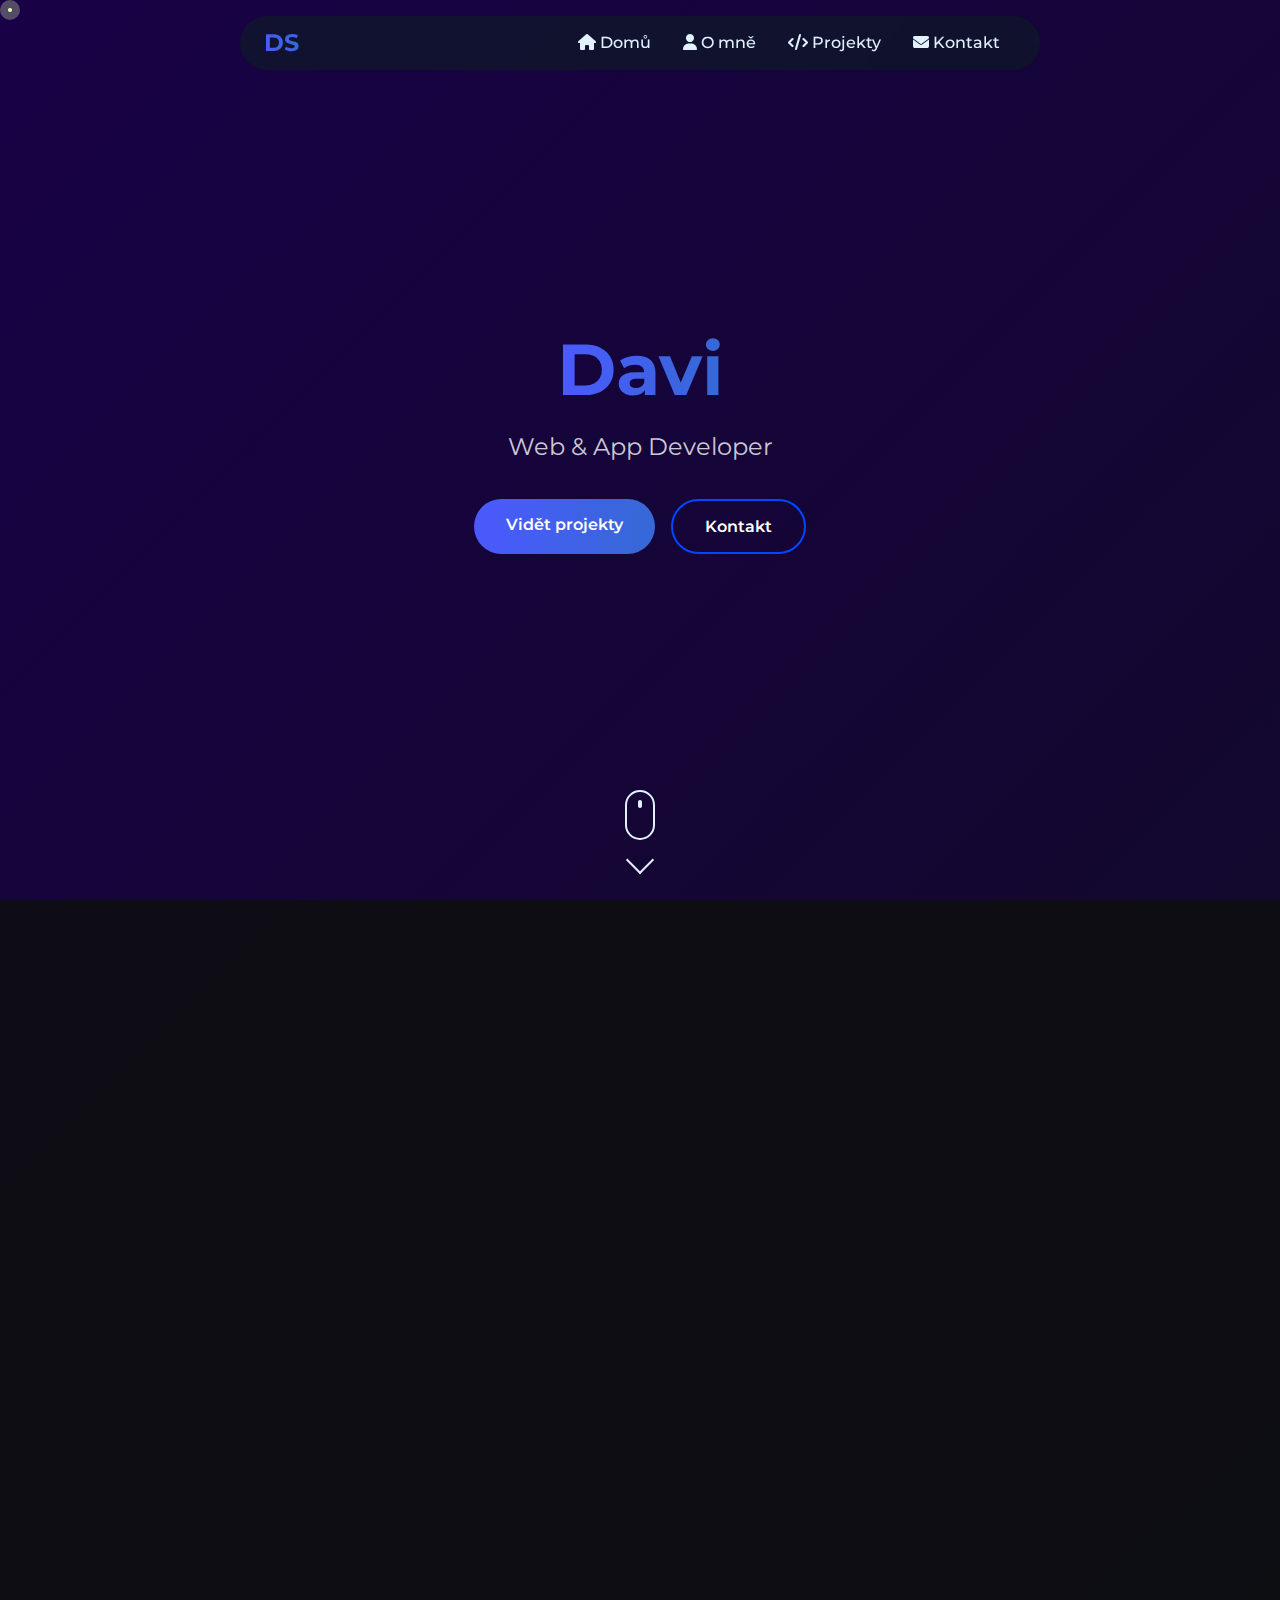
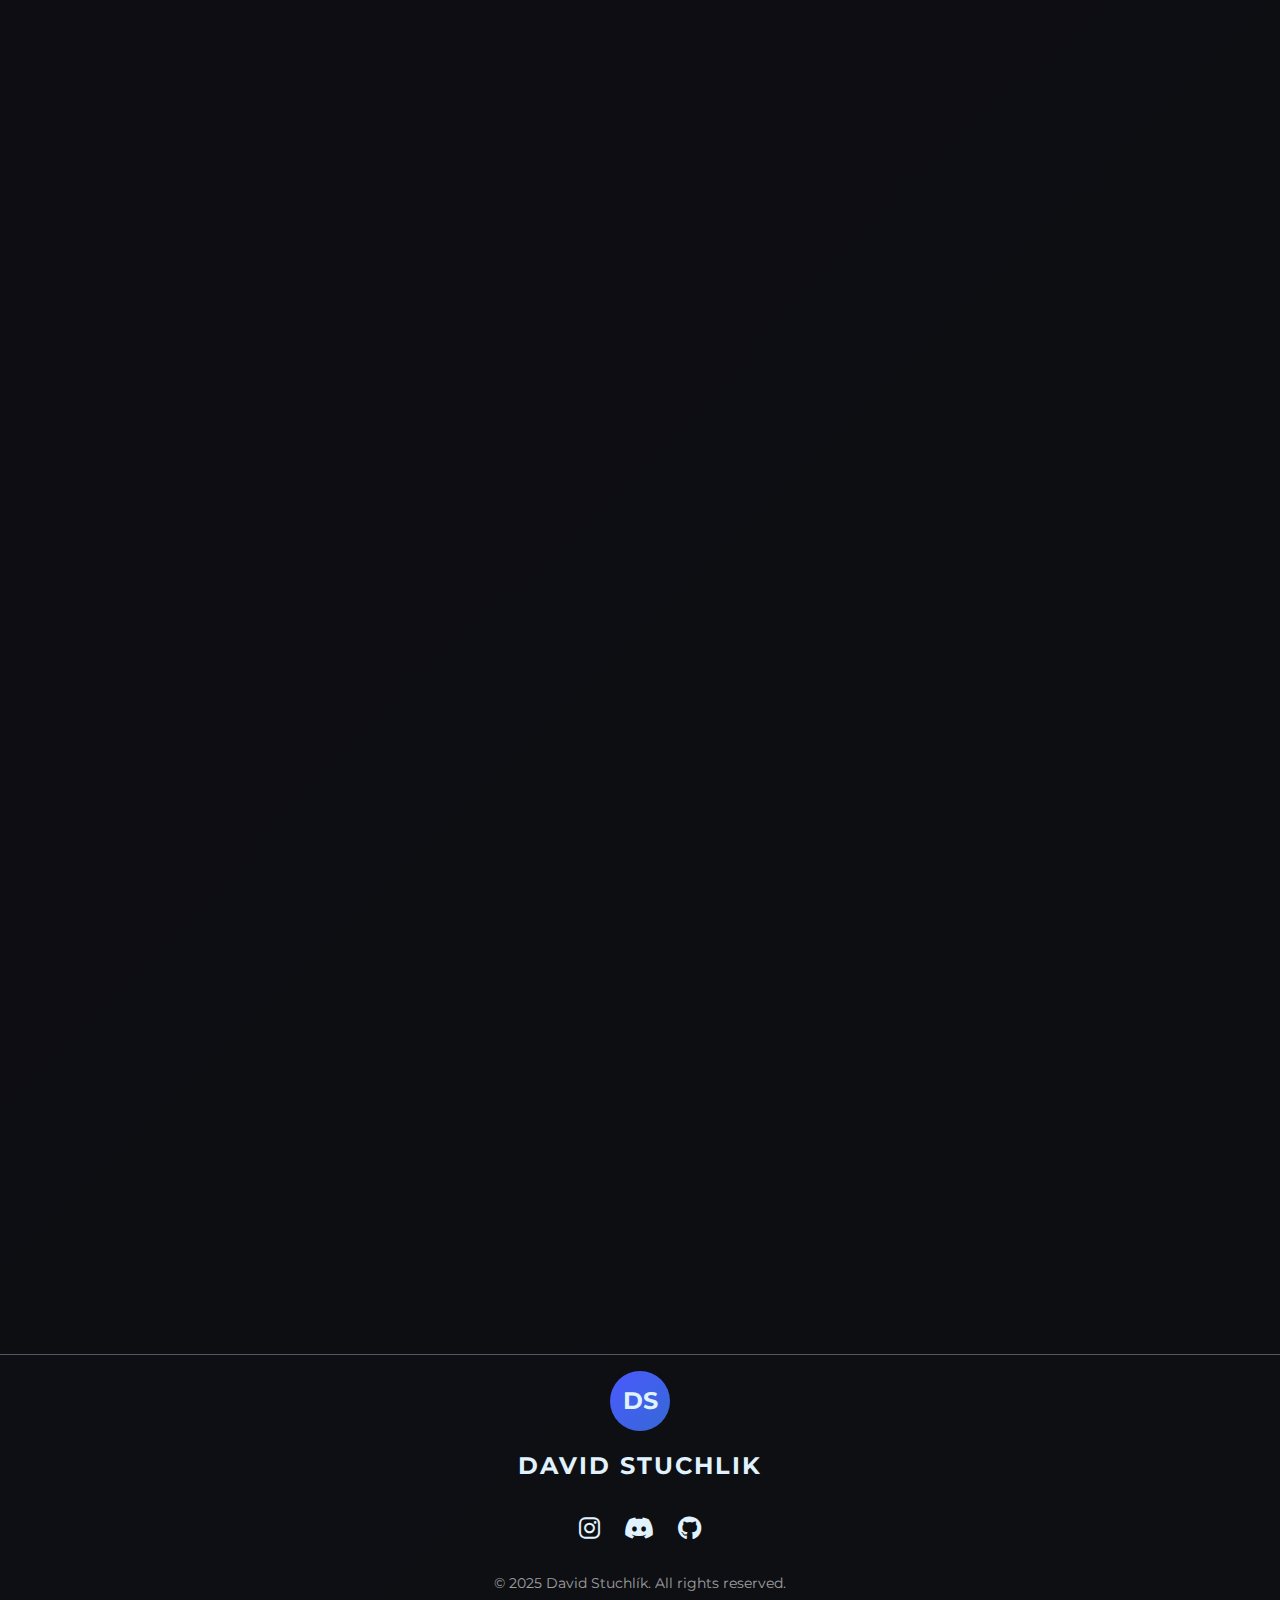
==== index.html @ 4b43c203 "added indexing" ====
<!DOCTYPE html>
<html lang="en">
<head>
    <meta charset="utf-8">
    <meta http-equiv="x-ua-compatible" content="ie=edge">
    <meta name="viewport" content="width=device-width, initial-scale=1">
    <meta name="theme-color" content="#4b59ff">

    <title>David Stuchlík</title>
    <meta name="description" content="David Stuchlík - Web & App developer">

    <!-- Facebook / OpenGraph -->
    <meta property="og:url"                 content="https://dejv.me" />
    <meta property="og:title"               content="David Stuchlík" />
    <meta property="og:description"         content="David Stuchlík - Web & App developer" />
    <meta property="og:site_name"           content="David Stuchlík" />
    <meta property="og:image"               content="https://dejv.me/favicon.png" />
    <meta property="fb:app_id"              content="000000" />  <!-- Used for Domain Insights -->
    <meta property="og:type"                content="website" /> <!-- website is deafult -->
    <meta property="og:locale"              content="cs_CZ" />   <!-- en_US is deafult -->

    <link rel="icon" href="favicon.png" sizes="62x62" type="image/png">

    <!-- CSS -->
    <link rel="stylesheet" href="css/page/styles.css">
    <link rel="stylesheet" href="https://cdnjs.cloudflare.com/ajax/libs/font-awesome/6.4.0/css/all.min.css">
</head>
<body>
<!-- Add this line at the beginning of the body -->
<div class="mouse-indicator"></div>

<!-- Navbar -->
<nav class="navbar">
    <div class="nav-container">
        <div class="logo">DS</div>
        <div class="menu-toggle" id="mobile-menu">
            <span class="bar"></span>
            <span class="bar"></span>
            <span class="bar"></span>
        </div>
        <ul class="nav-menu">
            <li><a href="#home" class="nav-item"><i class="fas fa-home"></i> Domů</a></li>
            <li><a href="#about" class="nav-item"><i class="fas fa-user"></i> O mně</a></li>
            <li><a href="#projects" class="nav-item"><i class="fas fa-code"></i> Projekty</a></li>
            <li><a href="#contact" class="nav-item"><i class="fas fa-envelope"></i> Kontakt</a></li>
        </ul>
    </div>
</nav>

<!-- Header Section -->
<header id="home" class="header">
    <div class="header-content">
        <h1 class="title">
            <span class="title-animation">David Stuchlík</span>
        </h1>
        <p class="subtitle">Web & App Developer</p>
        <div class="cta-buttons">
            <a href="#projects" class="btn btn-primary">Vidět projekty</a>
            <a href="#contact" class="btn btn-secondary">Kontakt</a>
        </div>
    </div>
    <!-- Add this scroll indicator -->
    <div class="scroll-indicator">
        <div class="mouse">
            <div class="wheel"></div>
        </div>
        <div class="arrow"></div>
    </div>
</header>

<!-- About Section -->
<section id="about" class="about-section">
    <h2 class="section-title">O mně</h2>
    <div class="glass-cards">
        <div class="glass-card">
            <i class="fas fa-laptop-code card-icon"></i>
            <h3>Development</h3>
            <p>Zabývám se proramováním Webových stránek a aplikací pomocí HTML, CSS, JS, C# & Django.</p>
        </div>
        <div class="glass-card">
            <i class="fas fa-school card-icon"></i>
            <h3>Studium</h3>
            <p>Studuju Vyšší odbornou a Střední průmyslovou školu v Jičíně.</p>
        </div>
        <div class="glass-card">
            <i class="fas fa-palette card-icon"></i>
            <h3>Design</h3>
            <p>Snažím se vytvořit pro každou novou webovou stránku originální design který je unikátní.</p>
        </div>
    </div>
</section>

<!-- Projects Section -->
<section id="projects" class="projects-section">
    <h2 class="section-title">Moje projekty</h2>
    <div class="projects-container">
        <div class="project-card">
            <div class="project-labels">
                <span class="label">JavaScript</span>
                <span class="label">HTML</span>
                <span class="label">CSS</span>
            </div>
            <h3 class="project-title">Průmka Tournaments</h3>
            <p class="project-date">Březen 2025</p>
            <p class="project-description">Vytvořil jsem webovou stránku pro organizaci která se zabývá tvořením e-sportových turnajů pro střední školy.</p>
            <a href="https://prumkatournaments.eu" class="project-link">Podívat se <i class="fas fa-arrow-right"></i></a>
        </div>
        <div class="project-card">
            <div class="project-labels">
                <span class="label">HTML</span>
                <span class="label">CSS</span>
                <span class="label">JavaScript</span>
            </div>
            <h3 class="project-title">Portfolio</h3>
            <p class="project-date">Březen 2025</p>
            <p class="project-description">Vytvořil jsem svoje nové portfolio na které právě koukáte.</p>
            <a href="https://dejv.me" class="project-link">Podívat se <i class="fas fa-arrow-right"></i></a>
        </div>
        <div class="project-card">
            <div class="project-labels">
                <span class="label">C#</span>
                <span class="label">.NET MAUI</span>
                <span class="label">XAML</span>
            </div>
            <h3 class="project-title">Aluminium</h3>
            <p class="project-date">Leden 2025</p>
            <p class="project-description">Vytvořil jsem aplikaci pro android díky které můžete mít dálkové ovládání pro Netflix pomocí serveru zapnutého na počítači.</p>
            <a href="https://github.com/Dejv1s/Aluminium" class="project-link">Podívat se <i class="fas fa-arrow-right"></i></a>
        </div>
    </div>
</section>

<!-- Contact Section -->
<section id="contact" class="contact-section">
    <h2 class="section-title">Chcete semnou něco vytvořit? Kontaktujte mě</h2>
    <div class="contact-container">
        <div class="contact-info glass-card">
            <h3>Contact Information</h3>
            <p><i class="fas fa-envelope"></i> dejv1s.secret@gmail.com</p>
            <p><i class="fas fa-map-marker-alt"></i> Jičín, Česká Republika</p>
            <div class="social-links">
                <a href="https://github.com/Dejv1s" target="_blank" class="social-link"><i class="fab fa-github"></i></a>
                <a href="https://instagram.com/Dejvis._/" target="_blank" class="social-link"><i class="fab fa-instagram"></i></a>
            </div>
        </div>
    </div>
</section>

<!-- Footer -->
<footer class="footer">
    <div class="footer-content">
        <div class="footer-logo">DS</div>
        <h3 class="footer-title">DAVID STUCHLIK</h3>
        <div class="footer-socials">
            <a href="https://instagram.com/dejvis._/"  target="_blank" class="social-icon"><i class="fab fa-instagram"></i></a>
            <a href="https://dsc.gg/prumkatournaments" target="_blank" class="social-icon"><i class="fab fa-discord"></i></a>
            <a href="https://github.com/dejv1s" target="_blank" class="social-icon"><i class="fab fa-github"></i></a>
        </div>
        <p class="copyright">© 2025 David Stuchlík. All rights reserved.</p>
    </div>
</footer>

<script src="js/script.js"></script>
</body>
</html>
---- css/page/styles.css ----
/* Base Styles */
@import url('https://fonts.googleapis.com/css2?family=Montserrat:ital,wght@0,100..900;1,100..900&display=swap');

:root {
    --primary-color: #4b59ff;
    --secondary-color: #3569d5;
    --accent-color: #0048ff;
    --dark-color: #0b0d11;
    --light-color: #e0f2fe;
    --glass-bg: rgba(6, 7, 9, 0.1);
    --glass-border: rgba(255, 255, 255, 0.2);
    --card-shadow: 0 8px 32px rgba(0, 0, 0, 0.1);
}

* {
    margin: 0;
    padding: 0;
    box-sizing: border-box;
}

html {
    scroll-behavior: smooth;
}

body {
    font-family: "Montserrat", sans-serif;
    line-height: 1.6;
    color: var(--light-color);
    background: linear-gradient(135deg, #180146 0%, #0c0f13 100%);
    overflow-x: hidden;
    cursor: none;
}

a {
    text-decoration: none;
    color: inherit;
}

ul {
    list-style: none;
}

.section-title {
    font-size: 2.5rem;
    text-align: center;
    margin-bottom: 3rem;
    position: relative;
    color: var(--light-color);
}

.section-title::after {
    content: "";
    position: absolute;
    bottom: -10px;
    left: 50%;
    transform: translateX(-50%);
    width: 80px;
    height: 4px;
    background: linear-gradient(90deg, var(--primary-color), var(--accent-color));
    border-radius: 2px;
}

/* Background */
.background-wrapper {
    position: fixed;
    top: 0;
    left: 0;
    width: 100%;
    height: 100%;
    z-index: -1;
    overflow: hidden;
}

.bg-blur {
    position: absolute;
    top: 0;
    left: 0;
    width: 100%;
    height: 100%;
    background: linear-gradient(135deg, #2c67f5 0%, #1e293b 100%);
}

.bg-blur::before {
    content: "";
    position: absolute;
    top: -50%;
    left: -50%;
    width: 200%;
    height: 200%;
    background: radial-gradient(circle, var(--accent-color) 0%, transparent 20%),
    radial-gradient(circle at 80% 20%, var(--primary-color) 0%, transparent 20%),
    radial-gradient(circle at 20% 80%, var(--secondary-color) 0%, transparent 20%);
    opacity: 0.1;
    filter: blur(60px);
    animation: bgAnimation 20s linear infinite;
}

@keyframes bgAnimation {
    0% {
        transform: rotate(0deg);
    }
    100% {
        transform: rotate(360deg);
    }
}

/* Navbar */
.navbar {
    position: fixed;
    top: 1rem;
    left: 50%;
    transform: translateX(-50%);
    width: 90%;
    max-width: 800px;
    z-index: 1000;
    background: rgba(15, 23, 42, 0.8);
    backdrop-filter: blur(10px);
    border-radius: 50px;
    transition: all 0.3s ease;
}

.nav-container {
    display: flex;
    justify-content: space-between;
    align-items: center;
    padding: 0.5rem 1.5rem;
}

.logo {
    font-size: 1.5rem;
    font-weight: 700;
    color: var(--light-color);
    background: linear-gradient(90deg, var(--primary-color), var(--secondary-color));
    -webkit-background-clip: text;
    background-clip: text;
    -webkit-text-fill-color: transparent;
}

.nav-menu {
    display: flex;
    justify-content: space-between;
    align-items: center;
}

.nav-item {
    margin: 0 1rem;
    color: var(--light-color);
    font-weight: 500;
    transition: all 0.3s ease;
}

.nav-item:hover {
    color: var(--accent-color);
}

.menu-toggle {
    margin-left: 6rem;
    display: none;
    cursor: none;
}

.bar {
    display: block;
    width: 25px;
    height: 3px;
    margin: 5px auto;
    transition: all 0.3s ease-in-out;
    background-color: var(--light-color);
}

@media (max-width: 768px) {
    .navbar {
        width: calc(100% - 2rem);
        top: 1rem;
    }

    .menu-toggle {
        display: block;
    }

    .nav-menu {
        position: absolute;
        top: calc(100% + 0.5rem);
        left: 0;
        flex-direction: column;
        background: rgba(15, 23, 42, 0.95);
        width: 100%;
        border-radius: 20px;
        text-align: center;
        transition: 0.3s;
        box-shadow: 0 10px 27px rgba(0, 0, 0, 0.05);
        opacity: 0;
        pointer-events: none;
        transform: translateY(-20px);
    }

    .nav-menu.active {
        opacity: 1;
        pointer-events: auto;
        transform: translateY(0);
    }

    .nav-item {
        margin: 1.5rem 0;
    }

    .menu-toggle.active .bar:nth-child(2) {
        opacity: 0;
    }

    .menu-toggle.active .bar:nth-child(1) {
        transform: translateY(8px) rotate(45deg);
    }

    .menu-toggle.active .bar:nth-child(3) {
        transform: translateY(-8px) rotate(-45deg);
    }
}

/* Header Section */
.header {
    height: 100vh;
    display: flex;
    align-items: center;
    justify-content: center;
    text-align: center;
    padding: 0 2rem;
    position: relative;
}

/* Adjust the header padding to account for the fixed navbar */
.header {
    padding-top: 5rem;
}

.header-content {
    max-width: 800px;
    z-index: 1;
}

.title {
    font-size: 4.5rem;
    font-weight: 700;
    margin-bottom: 1rem;
    line-height: 1.2;
}

.title-animation {
    background: linear-gradient(90deg, var(--primary-color), var(--secondary-color), var(--accent-color));
    -webkit-background-clip: text;
    background-clip: text;
    color: transparent;
    animation: gradientText 3s ease infinite;
    background-size: 200% auto;
}

@keyframes gradientText {
    0% {
        background-position: 0% 50%;
    }
    50% {
        background-position: 100% 50%;
    }
    100% {
        background-position: 0% 50%;
    }
}

.subtitle {
    font-size: 1.5rem;
    color: rgba(255, 255, 255, 0.8);
    margin-bottom: 2rem;
}

.cta-buttons {
    display: flex;
    justify-content: center;
    gap: 1rem;
    margin-top: 2rem;
}

.btn {
    padding: 0.8rem 2rem;
    border-radius: 50px;
    font-weight: 600;
    transition: all 0.3s ease;
    cursor: none;
    display: inline-block;
}

.btn-primary {
    background: linear-gradient(90deg, var(--primary-color), var(--secondary-color));
    color: white;
    border: none;
}

.btn-secondary {
    background: transparent;
    color: white;
    border: 2px solid var(--accent-color);
}

.btn:hover {
    transform: translateY(-3px);
    box-shadow: 0 10px 20px rgba(0, 0, 0, 0.2);
}

.btn-primary:hover {
    background: linear-gradient(90deg, var(--secondary-color), var(--primary-color));
}

.btn-secondary:hover {
    background: rgba(6, 182, 212, 0.1);
}

/* About Section */
.about-section {
    padding: 8rem 2rem;
    background: #0D0E11E5;
}

.glass-cards {
    display: flex;
    justify-content: center;
    flex-wrap: wrap;
    gap: 2rem;
    max-width: 1200px;
    margin: 0 auto;
}

.glass-card {
    background: var(--glass-bg);
    backdrop-filter: blur(10px);
    border-radius: 20px;
    padding: 2rem;
    flex: 1 1 300px;
    max-width: 350px;
    box-shadow: var(--card-shadow);
    border: 1px solid var(--glass-border);
    transition: all 0.3s ease;
    text-align: center;
    cursor: none;
}

.glass-card:hover {
    transform: translateY(-10px);
    box-shadow: 0 15px 30px rgba(0, 0, 0, 0.2);
    border-color: var(--accent-color);
}

.card-icon {
    font-size: 2.5rem;
    margin-bottom: 1.5rem;
    color: var(--accent-color);
}

.glass-card h3 {
    font-size: 1.5rem;
    margin-bottom: 1rem;
    color: var(--light-color);
}

.glass-card p {
    color: rgba(255, 255, 255, 0.8);
}

/* Projects Section */
.projects-section {
    padding: 8rem 2rem;
    background: #0D0E11E5;
}

.projects-container {
    display: grid;
    grid-template-columns: repeat(auto-fit, minmax(300px, 1fr));
    gap: 2rem;
    max-width: 1200px;
    margin: 0 auto;
}

.project-card {
    background: var(--glass-bg);
    backdrop-filter: blur(10px);
    border-radius: 20px;
    padding: 2rem;
    box-shadow: var(--card-shadow);
    border: 1px solid var(--glass-border);
    transition: all 0.3s ease;
    position: relative;
    overflow: hidden;
    cursor: none;
}

.project-card:hover {
    transform: translateY(-10px);
    box-shadow: 0 15px 30px rgba(0, 0, 0, 0.2);
    border-color: var(--primary-color);
}

.project-labels {
    display: flex;
    flex-wrap: wrap;
    gap: 0.5rem;
    margin-bottom: 1rem;
}

.label {
    background: rgba(53, 146, 253, 0.5);
    color: #fff;
    padding: 0.3rem 0.8rem;
    border-radius: 50px;
    font-size: 0.8rem;
    font-weight: 500;
}

.project-title {
    font-size: 1.5rem;
    margin-bottom: 0.5rem;
    color: var(--light-color);
}

.project-date {
    font-size: 0.9rem;
    color: rgba(255, 255, 255, 0.6);
    margin-bottom: 1rem;
}

.project-description {
    color: rgba(255, 255, 255, 0.8);
    margin-bottom: 1.5rem;
}

.project-link {
    color: var(--accent-color);
    font-weight: 500;
    display: inline-flex;
    align-items: center;
    transition: all 0.3s ease;
}

.project-link i {
    margin-left: 0.5rem;
    transition: transform 0.3s ease;
}

.project-link:hover {
    color: #2946ff;
}

.project-link:hover i {
    transform: translateX(5px);
}

/* Contact Section */
.contact-section {
    padding: 8rem 2rem;
    background: #0D0E11E5;
}

.contact-container {
    justify-content: center;
    display: flex;
    margin-bottom: 2rem;
}


.contact-info {
    padding: 2rem;
    display: flex;
    flex-direction: column;
    justify-content: center;
    margin-bottom: 2rem;
}

.contact-info h3 {
    font-size: 1.5rem;
    margin-bottom: 1.5rem;
    color: var(--light-color);
}

.contact-info p {
    margin-bottom: 1rem;
    display: flex;
    align-items: center;
    color: rgba(255, 255, 255, 0.8);
}

.contact-info p i {
    margin-right: 1rem;
    color: var(--accent-color);
}

.social-links {
    display: flex;
    gap: 1rem;
    margin-top: 1.5rem;
}

.social-link {
    width: 40px;
    height: 40px;
    border-radius: 50%;
    background: rgba(255, 255, 255, 0.1);
    display: flex;
    align-items: center;
    justify-content: center;
    transition: all 0.3s ease;
    color: var(--light-color);
    cursor: none;
}

.social-link:hover {
    background: var(--primary-color);
    transform: translateY(-3px);
}

/* Footer */
.footer {
    background: rgba(14, 15, 19, 0.9);
    padding: 1rem 2rem;
    text-align: center;
    border-top: 1px solid rgba(255, 255, 255, 0.3);
}

.footer-content {
    max-width: 800px;
    margin: 0 auto;
}

.footer-logo {
    width: 60px;
    height: 60px;
    background: linear-gradient(135deg, var(--primary-color), var(--secondary-color));
    border-radius: 50%;
    display: flex;
    align-items: center;
    justify-content: center;
    margin: 0 auto 1rem;
    font-size: 1.5rem;
    font-weight: 700;
}

.footer-title {
    font-size: 1.5rem;
    margin-bottom: 1.5rem;
    letter-spacing: 2px;
}

.footer-socials {
    display: flex;
    justify-content: center;
    gap: 1.5rem;
    margin-bottom: 1.5rem;
}

.social-icon {
    font-size: 1.5rem;
    color: var(--light-color);
    transition: all 0.3s ease;
    cursor: none;
}

.social-icon:hover {
    color: var(--accent-color);
    transform: translateY(-3px);
}

.copyright {
    color: rgba(255, 255, 255, 0.6);
    font-size: 0.9rem;
}

/* Responsive Design */
@media (max-width: 768px) {
    .title {
        font-size: 3rem;
    }

    .subtitle {
        font-size: 1.2rem;
    }

    .nav-container {
        padding: 0.6rem 1rem;
    }

    .nav-item {
        margin: 0 0.5rem;
        padding: 0.4rem 0.8rem;
        font-size: 0.9rem;
    }

    .section-title {
        font-size: 2rem;
    }

    .glass-card,
    .project-card,
    .contact-form,
    .contact-info {
        padding: 1.5rem;
    }
}

@media (max-width: 480px) {
    .title {
        font-size: 2.5rem;
    }

    .nav-container {
        flex-wrap: wrap;
        justify-content: center;
    }

    .nav-item {
        margin: 0.3rem;
    }

    .cta-buttons {
        flex-direction: column;
        gap: 1rem;
    }

    .btn {
        width: 100%;
    }
}

/* Mouse Indicator */
.mouse-indicator {
    position: fixed;
    width: 20px;
    height: 20px;
    border-radius: 50%;
    background-color: rgba(255, 255, 255, 0.3);
    mix-blend-mode: difference;
    pointer-events: none;
    transition: transform 0.2s ease;
    z-index: 9999;
}

.mouse-indicator::after {
    content: "";
    position: absolute;
    top: 50%;
    left: 50%;
    transform: translate(-50%, -50%);
    width: 4px;
    height: 4px;
    border-radius: 50%;
    background-color: white;
}

/* Add hover effect for interactive elements */
a,
button,
.menu-toggle,
.project-card,
.glass-card,
.social-link,
.social-icon {
    cursor: none;
}

a:hover ~ .mouse-indicator,
button:hover ~ .mouse-indicator,
.menu-toggle:hover ~ .mouse-indicator,
.project-card:hover ~ .mouse-indicator,
.glass-card:hover ~ .mouse-indicator,
.social-link:hover ~ .mouse-indicator,
.social-icon:hover ~ .mouse-indicator {
    transform: scale(1.5);
    background-color: rgba(255, 255, 255, 0.5);
}

/* Show default cursor for text inputs */
input,
textarea {
    cursor: text;
}

/* Scroll Indicator */
.scroll-indicator {
    position: absolute;
    bottom: 30px;
    left: 50%;
    transform: translateX(-50%);
    display: flex;
    flex-direction: column;
    align-items: center;
    cursor: pointer;
    transition: opacity 0.3s ease, transform 0.3s ease;
}

.mouse {
    width: 30px;
    height: 50px;
    border: 2px solid var(--light-color);
    border-radius: 20px;
    position: relative;
}

.wheel {
    width: 4px;
    height: 8px;
    background-color: var(--light-color);
    position: absolute;
    top: 8px;
    left: 50%;
    transform: translateX(-50%);
    border-radius: 2px;
    animation: scroll 2s infinite;
}

.arrow {
    width: 20px;
    height: 20px;
    border-right: 2px solid var(--light-color);
    border-bottom: 2px solid var(--light-color);
    transform: rotate(45deg);
    margin-top: 10px;
    animation: arrow-bounce 2s infinite;
}

@keyframes scroll {
    0% {
        opacity: 1;
        top: 8px;
    }
    70% {
        opacity: 1;
        top: 20px;
    }
    100% {
        opacity: 0;
        top: 20px;
    }
}

@keyframes arrow-bounce {
    0%,
    20%,
    50%,
    80%,
    100% {
        transform: translateY(0) rotate(45deg);
    }
    40% {
        transform: translateY(-10px) rotate(45deg);
    }
    60% {
        transform: translateY(-5px) rotate(45deg);
    }
}

/* Adjust the header to accommodate the scroll indicator */
.header {
    padding-bottom: 100px;
}
@media (max-width: 767px) {
    .mouse-indicator,
    .scroll-indicator {
        display: none;
    }
}
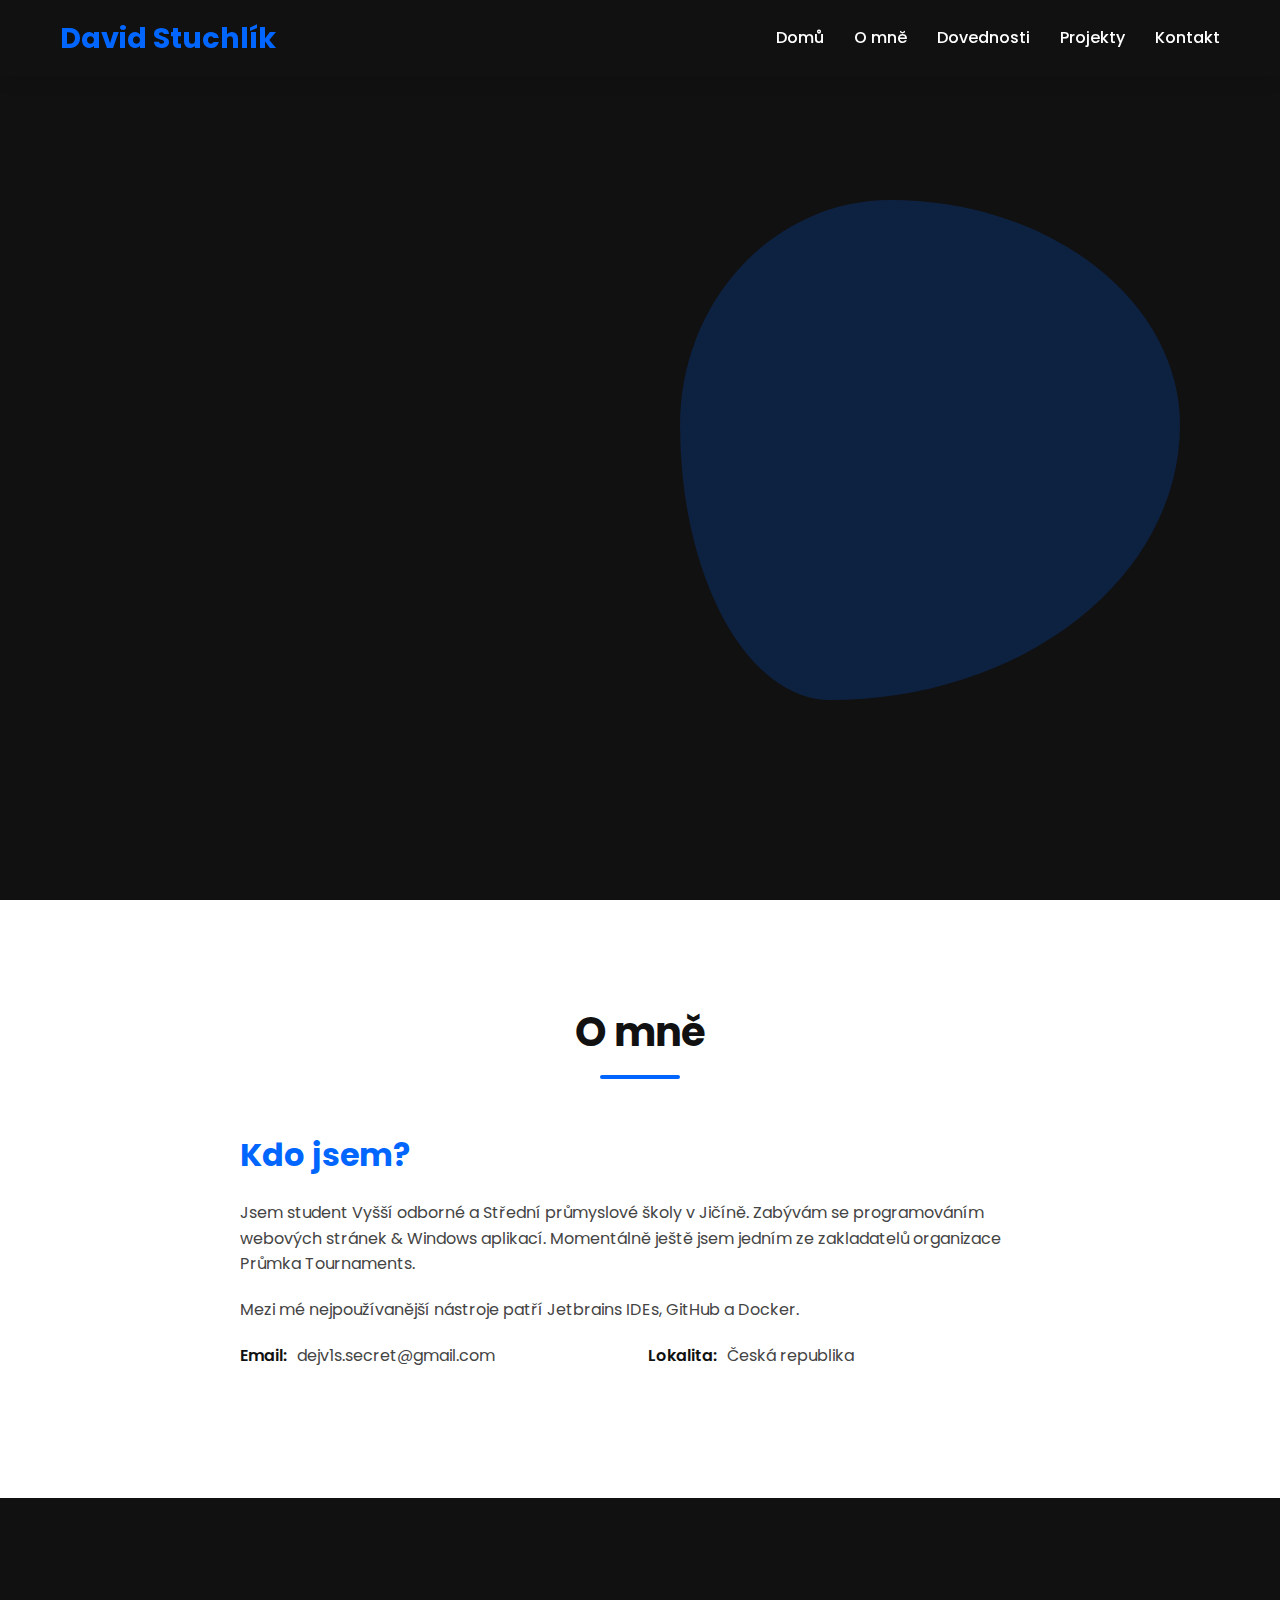
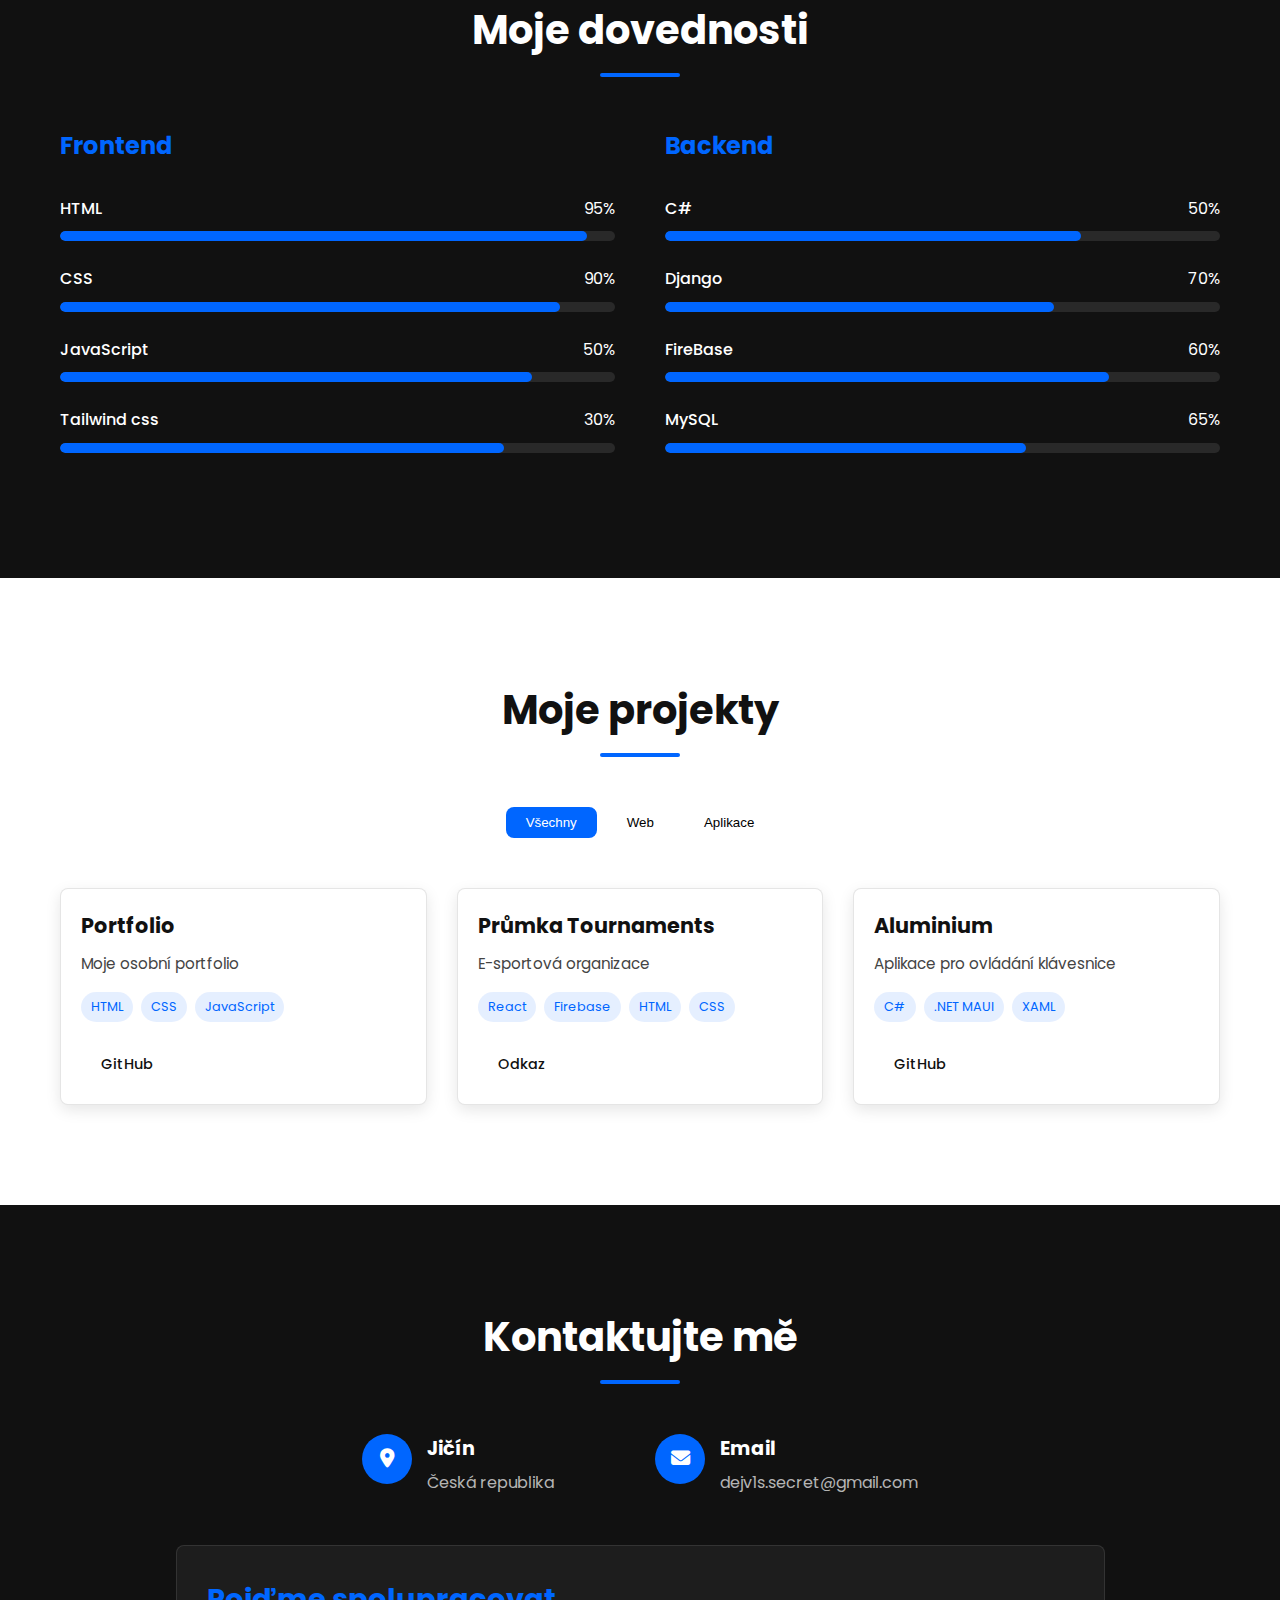
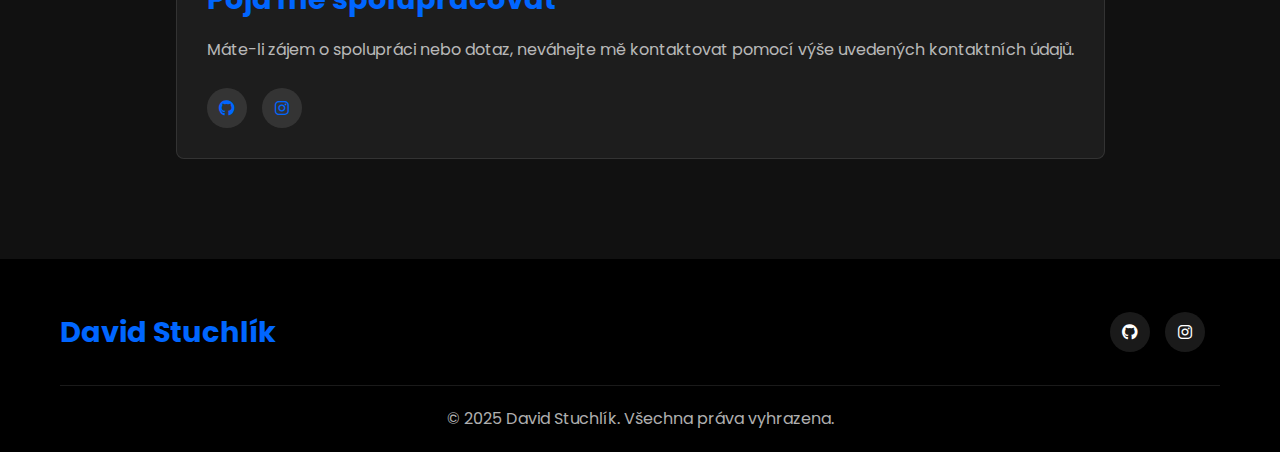
==== commit c661d9e2: "new portfolio" ====
--- a/index.html
+++ b/index.html
@@ -1,12 +1,12 @@
 <!DOCTYPE html>
-<html lang="en">
+<html lang="cs">
 <head>
     <meta charset="utf-8">
     <meta http-equiv="x-ua-compatible" content="ie=edge">
     <meta name="viewport" content="width=device-width, initial-scale=1">
     <meta name="theme-color" content="#4b59ff">
 
-    <title>David Stuchlík</title>
+    <title>David Stuchlík - Web & App Developer</title>
     <meta name="description" content="David Stuchlík - Web & App developer">
 
     <!-- Facebook / OpenGraph -->
@@ -21,145 +21,296 @@
 
     <link rel="icon" href="favicon.png" sizes="62x62" type="image/png">
 
-    <!-- CSS -->
+    <!-- Styles -->
     <link rel="stylesheet" href="css/page/styles.css">
     <link rel="stylesheet" href="https://cdnjs.cloudflare.com/ajax/libs/font-awesome/6.4.0/css/all.min.css">
+    <link href="https://fonts.googleapis.com/css2?family=Poppins:wght@300;400;500;600;700&display=swap" rel="stylesheet">
+
+    <!-- Scripts -->
+    <script src="js/script.js" defer></script>
 </head>
 <body>
-<!-- Add this line at the beginning of the body -->
-<div class="mouse-indicator"></div>
-
-<!-- Navbar -->
-<nav class="navbar">
-    <div class="nav-container">
-        <div class="logo">DS</div>
-        <div class="menu-toggle" id="mobile-menu">
-            <span class="bar"></span>
-            <span class="bar"></span>
-            <span class="bar"></span>
-        </div>
-        <ul class="nav-menu">
-            <li><a href="#home" class="nav-item"><i class="fas fa-home"></i> Domů</a></li>
-            <li><a href="#about" class="nav-item"><i class="fas fa-user"></i> O mně</a></li>
-            <li><a href="#projects" class="nav-item"><i class="fas fa-code"></i> Projekty</a></li>
-            <li><a href="#contact" class="nav-item"><i class="fas fa-envelope"></i> Kontakt</a></li>
-        </ul>
-    </div>
-</nav>
-
-<!-- Header Section -->
-<header id="home" class="header">
-    <div class="header-content">
-        <h1 class="title">
-            <span class="title-animation">David Stuchlík</span>
-        </h1>
-        <p class="subtitle">Web & App Developer</p>
-        <div class="cta-buttons">
-            <a href="#projects" class="btn btn-primary">Vidět projekty</a>
-            <a href="#contact" class="btn btn-secondary">Kontakt</a>
-        </div>
-    </div>
-    <!-- Add this scroll indicator -->
+<header>
+    <div class="container">
+        <div class="logo">
+            <a href="#home">David Stuchlík</a>
+        </div>
+        <nav>
+            <ul class="nav-links">
+                <li><a href="#home">Domů</a></li>
+                <li><a href="#about">O mně</a></li>
+                <li><a href="#skills">Dovednosti</a></li>
+                <li><a href="#projects">Projekty</a></li>
+                <li><a href="#contact">Kontakt</a></li>
+            </ul>
+            <div class="burger">
+                <div class="line1"></div>
+                <div class="line2"></div>
+                <div class="line3"></div>
+            </div>
+        </nav>
+    </div>
+</header>
+
+<section id="home" class="hero">
+    <div class="container">
+        <div class="hero-content">
+            <h1 class="animate-text">Ahoj, jmenuji se <span class="highlight">David Stuchlík</span></h1>
+            <div class="typing-container">
+                <p>Jsem <span class="typing"></span></p>
+            </div>
+            <p class="hero-description">Vítejte na mém portfoliu, kde můžete najít mé projekty.</p>
+            <div class="cta-buttons">
+                <a href="#projects" class="btn primary-btn">Moje Projekty</a>
+                <a href="#contact" class="btn secondary-btn">Kontaktujte Mě</a>
+            </div>
+            <div class="social-links">
+                <a href="https://github.com/Dejv1s" target="_blank" class="social-icon"><i class="fab fa-github"></i></a>
+                <a href="https://instagram.com/dejvis._" target="_blank" class="social-icon"><i class="fab fa-instagram"></i></a>
+            </div>
+        </div>
+        <div class="hero-image">
+            <div class="blob"></div>
+        </div>
+    </div>
+    <!-- Add this right before the closing </div> of the hero section -->
     <div class="scroll-indicator">
         <div class="mouse">
             <div class="wheel"></div>
         </div>
-        <div class="arrow"></div>
-    </div>
-</header>
-
-<!-- About Section -->
-<section id="about" class="about-section">
-    <h2 class="section-title">O mně</h2>
-    <div class="glass-cards">
-        <div class="glass-card">
-            <i class="fas fa-laptop-code card-icon"></i>
-            <h3>Development</h3>
-            <p>Zabývám se proramováním Webových stránek a aplikací pomocí HTML, CSS, JS, C# & Django.</p>
-        </div>
-        <div class="glass-card">
-            <i class="fas fa-school card-icon"></i>
-            <h3>Studium</h3>
-            <p>Studuju Vyšší odbornou a Střední průmyslovou školu v Jičíně.</p>
-        </div>
-        <div class="glass-card">
-            <i class="fas fa-palette card-icon"></i>
-            <h3>Design</h3>
-            <p>Snažím se vytvořit pro každou novou webovou stránku originální design který je unikátní.</p>
-        </div>
-    </div>
-</section>
-
-<!-- Projects Section -->
-<section id="projects" class="projects-section">
-    <h2 class="section-title">Moje projekty</h2>
-    <div class="projects-container">
-        <div class="project-card">
-            <div class="project-labels">
-                <span class="label">JavaScript</span>
-                <span class="label">HTML</span>
-                <span class="label">CSS</span>
-            </div>
-            <h3 class="project-title">Průmka Tournaments</h3>
-            <p class="project-date">Březen 2025</p>
-            <p class="project-description">Vytvořil jsem webovou stránku pro organizaci která se zabývá tvořením e-sportových turnajů pro střední školy.</p>
-            <a href="https://prumkatournaments.eu" class="project-link">Podívat se <i class="fas fa-arrow-right"></i></a>
-        </div>
-        <div class="project-card">
-            <div class="project-labels">
-                <span class="label">HTML</span>
-                <span class="label">CSS</span>
-                <span class="label">JavaScript</span>
-            </div>
-            <h3 class="project-title">Portfolio</h3>
-            <p class="project-date">Březen 2025</p>
-            <p class="project-description">Vytvořil jsem svoje nové portfolio na které právě koukáte.</p>
-            <a href="https://dejv.me" class="project-link">Podívat se <i class="fas fa-arrow-right"></i></a>
-        </div>
-        <div class="project-card">
-            <div class="project-labels">
-                <span class="label">C#</span>
-                <span class="label">.NET MAUI</span>
-                <span class="label">XAML</span>
-            </div>
-            <h3 class="project-title">Aluminium</h3>
-            <p class="project-date">Leden 2025</p>
-            <p class="project-description">Vytvořil jsem aplikaci pro android díky které můžete mít dálkové ovládání pro Netflix pomocí serveru zapnutého na počítači.</p>
-            <a href="https://github.com/Dejv1s/Aluminium" class="project-link">Podívat se <i class="fas fa-arrow-right"></i></a>
-        </div>
-    </div>
-</section>
-
-<!-- Contact Section -->
-<section id="contact" class="contact-section">
-    <h2 class="section-title">Chcete semnou něco vytvořit? Kontaktujte mě</h2>
-    <div class="contact-container">
-        <div class="contact-info glass-card">
-            <h3>Contact Information</h3>
-            <p><i class="fas fa-envelope"></i> dejv1s.secret@gmail.com</p>
-            <p><i class="fas fa-map-marker-alt"></i> Jičín, Česká Republika</p>
-            <div class="social-links">
-                <a href="https://github.com/Dejv1s" target="_blank" class="social-link"><i class="fab fa-github"></i></a>
-                <a href="https://instagram.com/Dejvis._/" target="_blank" class="social-link"><i class="fab fa-instagram"></i></a>
-            </div>
-        </div>
-    </div>
-</section>
-
-<!-- Footer -->
-<footer class="footer">
-    <div class="footer-content">
-        <div class="footer-logo">DS</div>
-        <h3 class="footer-title">DAVID STUCHLIK</h3>
-        <div class="footer-socials">
-            <a href="https://instagram.com/dejvis._/"  target="_blank" class="social-icon"><i class="fab fa-instagram"></i></a>
-            <a href="https://dsc.gg/prumkatournaments" target="_blank" class="social-icon"><i class="fab fa-discord"></i></a>
-            <a href="https://github.com/dejv1s" target="_blank" class="social-icon"><i class="fab fa-github"></i></a>
-        </div>
-        <p class="copyright">© 2025 David Stuchlík. All rights reserved.</p>
+        <div class="arrows">
+            <span></span>
+            <span></span>
+            <span></span>
+        </div>
+    </div>
+</section>
+
+<section id="about" class="about">
+    <div class="container">
+        <h2 class="section-title">O mně</h2>
+        <div class="about-content">
+            <div class="about-text">
+                <h3>Kdo jsem?</h3>
+                <p>Jsem student Vyšší odborné a Střední průmyslové školy v Jičíně. Zabývám se programováním webových stránek & Windows aplikací. Momentálně ještě jsem jedním ze zakladatelů organizace Průmka Tournaments.</p>
+                <p>Mezi mé nejpoužívanější nástroje patří Jetbrains IDEs, GitHub a Docker.</p>
+                <div class="personal-info">
+                    <div class="info-item">
+                        <span class="info-title">Email:</span>
+                        <span class="info-value">dejv1s.secret@gmail.com</span>
+                    </div>
+                    <div class="info-item">
+                        <span class="info-title">Lokalita:</span>
+                        <span class="info-value">Česká republika</span>
+                    </div>
+                </div>
+            </div>
+        </div>
+    </div>
+</section>
+
+<section id="skills" class="skills">
+    <div class="container">
+        <h2 class="section-title">Moje dovednosti</h2>
+        <div class="skills-content">
+            <div class="skill-category">
+                <h3>Frontend</h3>
+                <div class="skill-items">
+                    <div class="skill-item">
+                        <div class="skill-info">
+                            <h4>HTML</h4>
+                            <p>95%</p>
+                        </div>
+                        <div class="skill-bar">
+                            <div class="skill-progress" style="width: 95%"></div>
+                        </div>
+                    </div>
+                    <div class="skill-item">
+                        <div class="skill-info">
+                            <h4>CSS</h4>
+                            <p>90%</p>
+                        </div>
+                        <div class="skill-bar">
+                            <div class="skill-progress" style="width: 90%"></div>
+                        </div>
+                    </div>
+                    <div class="skill-item">
+                        <div class="skill-info">
+                            <h4>JavaScript</h4>
+                            <p>50%</p>
+                        </div>
+                        <div class="skill-bar">
+                            <div class="skill-progress" style="width: 85%"></div>
+                        </div>
+                    </div>
+                    <div class="skill-item">
+                        <div class="skill-info">
+                            <h4>Tailwind css</h4>
+                            <p>30%</p>
+                        </div>
+                        <div class="skill-bar">
+                            <div class="skill-progress" style="width: 80%"></div>
+                        </div>
+                    </div>
+                </div>
+            </div>
+            <div class="skill-category">
+                <h3>Backend</h3>
+                <div class="skill-items">
+                    <div class="skill-item">
+                        <div class="skill-info">
+                            <h4>C#</h4>
+                            <p>50%</p>
+                        </div>
+                        <div class="skill-bar">
+                            <div class="skill-progress" style="width: 75%"></div>
+                        </div>
+                    </div>
+                    <div class="skill-item">
+                        <div class="skill-info">
+                            <h4>Django</h4>
+                            <p>70%</p>
+                        </div>
+                        <div class="skill-bar">
+                            <div class="skill-progress" style="width: 70%"></div>
+                        </div>
+                    </div>
+                    <div class="skill-item">
+                        <div class="skill-info">
+                            <h4>FireBase</h4>
+                            <p>60%</p>
+                        </div>
+                        <div class="skill-bar">
+                            <div class="skill-progress" style="width: 80%"></div>
+                        </div>
+                    </div>
+                    <div class="skill-item">
+                        <div class="skill-info">
+                            <h4>MySQL</h4>
+                            <p>65%</p>
+                        </div>
+                        <div class="skill-bar">
+                            <div class="skill-progress" style="width: 65%"></div>
+                        </div>
+                    </div>
+                </div>
+            </div>
+        </div>
+    </div>
+</section>
+
+<section id="projects" class="projects">
+    <div class="container">
+        <h2 class="section-title">Moje projekty</h2>
+        <div class="project-filters">
+            <button class="filter-btn active" data-filter="all">Všechny</button>
+            <button class="filter-btn" data-filter="web">Web</button>
+            <button class="filter-btn" data-filter="app">Aplikace</button>
+        </div>
+        <div class="projects-grid">
+            <div class="project-card" data-category="web">
+                <div class="project-info">
+                    <h3>Portfolio</h3>
+                    <p>Moje osobní portfolio</p>
+                    <div class="project-tags">
+                        <span>HTML</span>
+                        <span>CSS</span>
+                        <span>JavaScript</span>
+                    </div>
+                    <div class="project-links">
+                        <a href="https://github.com/Dejv1s/dejv.me" target="_blank" class="btn small-btn">GitHub</a>
+                    </div>
+                </div>
+            </div>
+            <div class="project-card" data-category="web">
+                <div class="project-info">
+                    <h3>Průmka Tournaments</h3>
+                    <p>E-sportová organizace</p>
+                    <div class="project-tags">
+                        <span>React</span>
+                        <span>Firebase</span>
+                        <span>HTML</span>
+                            <span>CSS</span>
+
+                    </div>
+                    <div class="project-links">
+                        <a href="https://prumkatournaments.eu" target="_blank" class="btn small-btn">Odkaz</a>
+                    </div>
+                </div>
+            </div>
+            <div class="project-card" data-category="app">
+                <div class="project-info">
+                    <h3>Aluminium</h3>
+                    <p>Aplikace pro ovládání klávesnice</p>
+                    <div class="project-tags">
+                        <span>C#</span>
+                        <span>.NET MAUI</span>
+                        <span>XAML</span>
+                    </div>
+                    <div class="project-links">
+                        <a href="https://github.com/dejv1s/aluminium" target="_blank" class="btn small-btn">GitHub</a>
+                    </div>
+                </div>
+            </div>
+        </div>
+    </div>
+</section>
+
+<section id="contact" class="contact">
+    <div class="container">
+        <h2 class="section-title">Kontaktujte mě</h2>
+        <div class="contact-content">
+            <div class="contact-info">
+                <div class="contact-item">
+                    <div class="contact-icon">
+                        <i class="fas fa-map-marker-alt"></i>
+                    </div>
+                    <div class="contact-text">
+                        <h3>Jičín</h3>
+                        <p>Česká republika</p>
+                    </div>
+                </div>
+                <div class="contact-item">
+                    <div class="contact-icon">
+                        <i class="fas fa-envelope"></i>
+                    </div>
+                    <div class="contact-text">
+                        <h3>Email</h3>
+                        <p>dejv1s.secret@gmail.com</p>
+                    </div>
+                </div>
+            </div>
+            <div class="contact-cta">
+                <h3>Pojďme spolupracovat</h3>
+                <p>Máte-li zájem o spolupráci nebo dotaz, neváhejte mě kontaktovat pomocí výše uvedených kontaktních údajů.</p>
+                <div class="social-links">
+                    <a href="https://github.com/Dejv1s" target="_blank" class="social-icon"><i class="fab fa-github"></i></a>
+                    <a href="https://instagram.com/dejvis._" target="_blank" class="social-icon"><i class="fab fa-instagram"></i></a>
+                </div>
+            </div>
+        </div>
+    </div>
+</section>
+
+<footer>
+    <div class="container">
+        <div class="footer-content">
+            <div class="footer-logo">
+                <a href="#home">David Stuchlík</a>
+            </div>
+            <div class="footer-social">
+                <a href="https://github.com/dejv1s" target="_blank" class="social-icon"><i class="fab fa-github"></i></a>
+                <a href="https://instagram.com/dejvis._" target="_blank" class="social-icon"><i class="fab fa-instagram"></i></a>
+            </div>
+        </div>
+        <div class="footer-bottom">
+            <p>&copy; 2025 David Stuchlík. Všechna práva vyhrazena.</p>
+        </div>
     </div>
 </footer>
 
-<script src="js/script.js"></script>
+<div class="scroll-top">
+    <i class="fas fa-arrow-up"></i>
+</div>
 </body>
-</html>
+</html>--- a/css/page/styles.css
+++ b/css/page/styles.css
@@ -1,34 +1,40 @@
-/* Base Styles */
-@import url('https://fonts.googleapis.com/css2?family=Montserrat:ital,wght@0,100..900;1,100..900&display=swap');
-
-:root {
-    --primary-color: #4b59ff;
-    --secondary-color: #3569d5;
-    --accent-color: #0048ff;
-    --dark-color: #0b0d11;
-    --light-color: #e0f2fe;
-    --glass-bg: rgba(6, 7, 9, 0.1);
-    --glass-border: rgba(255, 255, 255, 0.2);
-    --card-shadow: 0 8px 32px rgba(0, 0, 0, 0.1);
-}
-
+/* Reset & Base Styles */
 * {
     margin: 0;
     padding: 0;
     box-sizing: border-box;
 }
 
+:root {
+    --primary-color: #0066ff;
+    --secondary-color: #0044cc;
+    --dark-color: #111111;
+    --light-color: #f0f0f0;
+    --text-color: #111111;
+    --text-light: #444444;
+    --white: #ffffff;
+    --transition: all 0.3s ease;
+    --shadow: 0 5px 15px rgba(0, 0, 0, 0.1);
+    --border-radius: 8px;
+}
+
 html {
     scroll-behavior: smooth;
 }
 
 body {
-    font-family: "Montserrat", sans-serif;
+    font-family: 'Poppins', sans-serif;
     line-height: 1.6;
-    color: var(--light-color);
-    background: linear-gradient(135deg, #180146 0%, #0c0f13 100%);
+    color: var(--text-color);
+    background-color: var(--white);
     overflow-x: hidden;
-    cursor: none;
+}
+
+.container {
+    width: 100%;
+    max-width: 1200px;
+    margin: 0 auto;
+    padding: 0 20px;
 }
 
 a {
@@ -40,645 +46,254 @@
     list-style: none;
 }
 
+img {
+    max-width: 100%;
+    height: auto;
+}
+
 .section-title {
     font-size: 2.5rem;
     text-align: center;
-    margin-bottom: 3rem;
+    margin-bottom: 50px;
     position: relative;
-    color: var(--light-color);
+    padding-bottom: 15px;
 }
 
 .section-title::after {
-    content: "";
+    content: '';
     position: absolute;
-    bottom: -10px;
+    bottom: 0;
     left: 50%;
     transform: translateX(-50%);
     width: 80px;
     height: 4px;
-    background: linear-gradient(90deg, var(--primary-color), var(--accent-color));
+    background-color: var(--primary-color);
     border-radius: 2px;
 }
 
-/* Background */
-.background-wrapper {
+.btn {
+    display: inline-block;
+    padding: 12px 30px;
+    border-radius: var(--border-radius);
+    font-weight: 500;
+    cursor: pointer;
+    transition: var(--transition);
+    text-align: center;
+}
+
+.primary-btn {
+    background-color: var(--primary-color);
+    color: var(--white);
+    border: 2px solid var(--primary-color);
+}
+
+.primary-btn:hover {
+    background-color: var(--secondary-color);
+    border-color: var(--secondary-color);
+}
+
+.secondary-btn {
+    background-color: transparent;
+    color: var(--primary-color);
+    border: 2px solid var(--primary-color);
+}
+
+.secondary-btn:hover {
+    background-color: var(--primary-color);
+    color: var(--white);
+}
+
+.small-btn {
+    padding: 8px 20px;
+    font-size: 0.9rem;
+}
+
+/* Header */
+header {
     position: fixed;
     top: 0;
     left: 0;
     width: 100%;
-    height: 100%;
-    z-index: -1;
-    overflow: hidden;
-}
-
-.bg-blur {
+    background-color: var(--dark-color);
+    box-shadow: var(--shadow);
+    z-index: 1000;
+    padding: 15px 0;
+    transition: var(--transition);
+}
+
+header.scrolled {
+    padding: 10px 0;
+}
+
+header .container {
+    display: flex;
+    justify-content: space-between;
+    align-items: center;
+}
+
+.logo a {
+    font-size: 1.8rem;
+    font-weight: 700;
+    color: var(--primary-color);
+}
+
+.nav-links {
+    display: flex;
+}
+
+.nav-links li {
+    margin-left: 30px;
+}
+
+.nav-links a {
+    font-weight: 500;
+    color: var(--white);
+    transition: var(--transition);
+    position: relative;
+}
+
+.nav-links a::after {
+    content: '';
     position: absolute;
-    top: 0;
+    bottom: -5px;
     left: 0;
+    width: 0;
+    height: 2px;
+    background-color: var(--primary-color);
+    transition: var(--transition);
+}
+
+.nav-links a:hover {
+    color: var(--primary-color);
+}
+
+.nav-links a:hover::after {
     width: 100%;
-    height: 100%;
-    background: linear-gradient(135deg, #2c67f5 0%, #1e293b 100%);
-}
-
-.bg-blur::before {
-    content: "";
-    position: absolute;
-    top: -50%;
-    left: -50%;
-    width: 200%;
-    height: 200%;
-    background: radial-gradient(circle, var(--accent-color) 0%, transparent 20%),
-    radial-gradient(circle at 80% 20%, var(--primary-color) 0%, transparent 20%),
-    radial-gradient(circle at 20% 80%, var(--secondary-color) 0%, transparent 20%);
-    opacity: 0.1;
-    filter: blur(60px);
-    animation: bgAnimation 20s linear infinite;
-}
-
-@keyframes bgAnimation {
-    0% {
-        transform: rotate(0deg);
-    }
-    100% {
-        transform: rotate(360deg);
-    }
-}
-
-/* Navbar */
-.navbar {
-    position: fixed;
-    top: 1rem;
-    left: 50%;
-    transform: translateX(-50%);
-    width: 90%;
-    max-width: 800px;
-    z-index: 1000;
-    background: rgba(15, 23, 42, 0.8);
-    backdrop-filter: blur(10px);
-    border-radius: 50px;
-    transition: all 0.3s ease;
-}
-
-.nav-container {
-    display: flex;
-    justify-content: space-between;
-    align-items: center;
-    padding: 0.5rem 1.5rem;
-}
-
-.logo {
-    font-size: 1.5rem;
-    font-weight: 700;
-    color: var(--light-color);
-    background: linear-gradient(90deg, var(--primary-color), var(--secondary-color));
-    -webkit-background-clip: text;
-    background-clip: text;
-    -webkit-text-fill-color: transparent;
-}
-
-.nav-menu {
-    display: flex;
-    justify-content: space-between;
-    align-items: center;
-}
-
-.nav-item {
-    margin: 0 1rem;
-    color: var(--light-color);
-    font-weight: 500;
-    transition: all 0.3s ease;
-}
-
-.nav-item:hover {
-    color: var(--accent-color);
-}
-
-.menu-toggle {
-    margin-left: 6rem;
+}
+
+.burger {
     display: none;
-    cursor: none;
-}
-
-.bar {
-    display: block;
+    cursor: pointer;
+}
+
+.burger div {
     width: 25px;
     height: 3px;
-    margin: 5px auto;
-    transition: all 0.3s ease-in-out;
-    background-color: var(--light-color);
-}
-
-@media (max-width: 768px) {
-    .navbar {
-        width: calc(100% - 2rem);
-        top: 1rem;
-    }
-
-    .menu-toggle {
-        display: block;
-    }
-
-    .nav-menu {
-        position: absolute;
-        top: calc(100% + 0.5rem);
-        left: 0;
-        flex-direction: column;
-        background: rgba(15, 23, 42, 0.95);
-        width: 100%;
-        border-radius: 20px;
-        text-align: center;
-        transition: 0.3s;
-        box-shadow: 0 10px 27px rgba(0, 0, 0, 0.05);
-        opacity: 0;
-        pointer-events: none;
-        transform: translateY(-20px);
-    }
-
-    .nav-menu.active {
-        opacity: 1;
-        pointer-events: auto;
-        transform: translateY(0);
-    }
-
-    .nav-item {
-        margin: 1.5rem 0;
-    }
-
-    .menu-toggle.active .bar:nth-child(2) {
-        opacity: 0;
-    }
-
-    .menu-toggle.active .bar:nth-child(1) {
-        transform: translateY(8px) rotate(45deg);
-    }
-
-    .menu-toggle.active .bar:nth-child(3) {
-        transform: translateY(-8px) rotate(-45deg);
-    }
-}
-
-/* Header Section */
-.header {
-    height: 100vh;
-    display: flex;
-    align-items: center;
-    justify-content: center;
-    text-align: center;
-    padding: 0 2rem;
-    position: relative;
-}
-
-/* Adjust the header padding to account for the fixed navbar */
-.header {
-    padding-top: 5rem;
-}
-
-.header-content {
-    max-width: 800px;
-    z-index: 1;
-}
-
-.title {
-    font-size: 4.5rem;
-    font-weight: 700;
-    margin-bottom: 1rem;
-    line-height: 1.2;
-}
-
-.title-animation {
-    background: linear-gradient(90deg, var(--primary-color), var(--secondary-color), var(--accent-color));
-    -webkit-background-clip: text;
-    background-clip: text;
-    color: transparent;
-    animation: gradientText 3s ease infinite;
-    background-size: 200% auto;
-}
-
-@keyframes gradientText {
-    0% {
-        background-position: 0% 50%;
-    }
-    50% {
-        background-position: 100% 50%;
-    }
-    100% {
-        background-position: 0% 50%;
-    }
-}
-
-.subtitle {
-    font-size: 1.5rem;
-    color: rgba(255, 255, 255, 0.8);
-    margin-bottom: 2rem;
-}
-
-.cta-buttons {
-    display: flex;
-    justify-content: center;
-    gap: 1rem;
-    margin-top: 2rem;
-}
-
-.btn {
-    padding: 0.8rem 2rem;
-    border-radius: 50px;
-    font-weight: 600;
-    transition: all 0.3s ease;
-    cursor: none;
-    display: inline-block;
-}
-
-.btn-primary {
-    background: linear-gradient(90deg, var(--primary-color), var(--secondary-color));
-    color: white;
-    border: none;
-}
-
-.btn-secondary {
-    background: transparent;
-    color: white;
-    border: 2px solid var(--accent-color);
-}
-
-.btn:hover {
-    transform: translateY(-3px);
-    box-shadow: 0 10px 20px rgba(0, 0, 0, 0.2);
-}
-
-.btn-primary:hover {
-    background: linear-gradient(90deg, var(--secondary-color), var(--primary-color));
-}
-
-.btn-secondary:hover {
-    background: rgba(6, 182, 212, 0.1);
-}
-
-/* About Section */
-.about-section {
-    padding: 8rem 2rem;
-    background: #0D0E11E5;
-}
-
-.glass-cards {
-    display: flex;
-    justify-content: center;
-    flex-wrap: wrap;
-    gap: 2rem;
-    max-width: 1200px;
-    margin: 0 auto;
-}
-
-.glass-card {
-    background: var(--glass-bg);
-    backdrop-filter: blur(10px);
-    border-radius: 20px;
-    padding: 2rem;
-    flex: 1 1 300px;
-    max-width: 350px;
-    box-shadow: var(--card-shadow);
-    border: 1px solid var(--glass-border);
-    transition: all 0.3s ease;
-    text-align: center;
-    cursor: none;
-}
-
-.glass-card:hover {
-    transform: translateY(-10px);
-    box-shadow: 0 15px 30px rgba(0, 0, 0, 0.2);
-    border-color: var(--accent-color);
-}
-
-.card-icon {
-    font-size: 2.5rem;
-    margin-bottom: 1.5rem;
-    color: var(--accent-color);
-}
-
-.glass-card h3 {
-    font-size: 1.5rem;
-    margin-bottom: 1rem;
-    color: var(--light-color);
-}
-
-.glass-card p {
-    color: rgba(255, 255, 255, 0.8);
-}
-
-/* Projects Section */
-.projects-section {
-    padding: 8rem 2rem;
-    background: #0D0E11E5;
-}
-
-.projects-container {
-    display: grid;
-    grid-template-columns: repeat(auto-fit, minmax(300px, 1fr));
-    gap: 2rem;
-    max-width: 1200px;
-    margin: 0 auto;
-}
-
-.project-card {
-    background: var(--glass-bg);
-    backdrop-filter: blur(10px);
-    border-radius: 20px;
-    padding: 2rem;
-    box-shadow: var(--card-shadow);
-    border: 1px solid var(--glass-border);
-    transition: all 0.3s ease;
+    background-color: var(--white);
+    margin: 5px;
+    transition: var(--transition);
+}
+
+/* Hero Section */
+.hero {
+    padding: 0;
     position: relative;
     overflow: hidden;
-    cursor: none;
-}
-
-.project-card:hover {
-    transform: translateY(-10px);
-    box-shadow: 0 15px 30px rgba(0, 0, 0, 0.2);
-    border-color: var(--primary-color);
-}
-
-.project-labels {
-    display: flex;
-    flex-wrap: wrap;
-    gap: 0.5rem;
-    margin-bottom: 1rem;
-}
-
-.label {
-    background: rgba(53, 146, 253, 0.5);
-    color: #fff;
-    padding: 0.3rem 0.8rem;
-    border-radius: 50px;
-    font-size: 0.8rem;
+    background-color: var(--dark-color);
+    color: var(--white);
+    height: 100vh;
+    display: flex;
+    align-items: center;
+}
+
+.hero .container {
+    display: flex;
+    align-items: center;
+    justify-content: space-between;
+}
+
+.hero-content {
+    flex: 1;
+    max-width: 600px;
+}
+
+.hero-image {
+    flex: 1;
+    position: relative;
+    display: flex;
+    justify-content: center;
+    align-items: center;
+}
+
+.blob {
+    position: absolute;
+    width: 500px;
+    height: 500px;
+    background-color: var(--primary-color);
+    border-radius: 42% 58% 70% 30% / 45% 45% 55% 55%;
+    animation: blob-animation 8s linear infinite;
+    opacity: 0.2;
+}
+
+@keyframes blob-animation {
+    0% {
+        border-radius: 42% 58% 70% 30% / 45% 45% 55% 55%;
+    }
+    25% {
+        border-radius: 45% 55% 65% 35% / 50% 50% 50% 50%;
+    }
+    50% {
+        border-radius: 50% 50% 55% 45% / 55% 45% 45% 55%;
+    }
+    75% {
+        border-radius: 55% 45% 45% 55% / 45% 55% 65% 35%;
+    }
+    100% {
+        border-radius: 42% 58% 70% 30% / 45% 45% 55% 55%;
+    }
+}
+
+.hero h1 {
+    font-size: 3rem;
+    margin-bottom: 20px;
+    line-height: 1.2;
+    opacity: 0;
+    transform: translateY(20px);
+    animation: fadeInUp 1s forwards 0.5s;
+}
+
+.highlight {
+    color: var(--primary-color);
+}
+
+.typing-container {
+    margin-bottom: 20px;
+    font-size: 1.5rem;
     font-weight: 500;
-}
-
-.project-title {
-    font-size: 1.5rem;
-    margin-bottom: 0.5rem;
+    opacity: 0;
+    transform: translateY(20px);
+    animation: fadeInUp 1s forwards 0.7s;
+    height: 40px; /* Fixed height to prevent layout shift */
+}
+
+.typing {
+    color: var(--primary-color);
+    border-right: 3px solid var(--primary-color);
+    padding-right: 5px;
+    white-space: nowrap;
+    overflow: hidden;
+    animation: typing 3.5s steps(30, end) infinite, blink-caret 0.75s step-end infinite;
+}
+@keyframes typing {
+    0% { width: 0 }
+    50% { width: 100% }
+    90% { width: 100% }
+    100% { width: 0 }
+}
+
+@keyframes blink-caret {
+    from, to { border-color: transparent }
+    50% { border-color: var(--primary-color) }
+}
+
+.hero-description {
+    margin-bottom: 30px;
+    font-size: 1.1rem;
     color: var(--light-color);
-}
-
-.project-date {
-    font-size: 0.9rem;
-    color: rgba(255, 255, 255, 0.6);
-    margin-bottom: 1rem;
-}
-
-.project-description {
-    color: rgba(255, 255, 255, 0.8);
-    margin-bottom: 1.5rem;
-}
-
-.project-link {
-    color: var(--accent-color);
-    font-weight: 500;
-    display: inline-flex;
-    align-items: center;
-    transition: all 0.3s ease;
-}
-
-.project-link i {
-    margin-left: 0.5rem;
-    transition: transform 0.3s ease;
-}
-
-.project-link:hover {
-    color: #2946ff;
-}
-
-.project-link:hover i {
-    transform: translateX(5px);
-}
-
-/* Contact Section */
-.contact-section {
-    padding: 8rem 2rem;
-    background: #0D0E11E5;
-}
-
-.contact-container {
-    justify-content: center;
-    display: flex;
-    margin-bottom: 2rem;
-}
-
-
-.contact-info {
-    padding: 2rem;
-    display: flex;
-    flex-direction: column;
-    justify-content: center;
-    margin-bottom: 2rem;
-}
-
-.contact-info h3 {
-    font-size: 1.5rem;
-    margin-bottom: 1.5rem;
-    color: var(--light-color);
-}
-
-.contact-info p {
-    margin-bottom: 1rem;
-    display: flex;
-    align-items: center;
-    color: rgba(255, 255, 255, 0.8);
-}
-
-.contact-info p i {
-    margin-right: 1rem;
-    color: var(--accent-color);
-}
-
-.social-links {
-    display: flex;
-    gap: 1rem;
-    margin-top: 1.5rem;
-}
-
-.social-link {
-    width: 40px;
-    height: 40px;
-    border-radius: 50%;
-    background: rgba(255, 255, 255, 0.1);
-    display: flex;
-    align-items: center;
-    justify-content: center;
-    transition: all 0.3s ease;
-    color: var(--light-color);
-    cursor: none;
-}
-
-.social-link:hover {
-    background: var(--primary-color);
-    transform: translateY(-3px);
-}
-
-/* Footer */
-.footer {
-    background: rgba(14, 15, 19, 0.9);
-    padding: 1rem 2rem;
-    text-align: center;
-    border-top: 1px solid rgba(255, 255, 255, 0.3);
-}
-
-.footer-content {
-    max-width: 800px;
-    margin: 0 auto;
-}
-
-.footer-logo {
-    width: 60px;
-    height: 60px;
-    background: linear-gradient(135deg, var(--primary-color), var(--secondary-color));
-    border-radius: 50%;
-    display: flex;
-    align-items: center;
-    justify-content: center;
-    margin: 0 auto 1rem;
-    font-size: 1.5rem;
-    font-weight: 700;
-}
-
-.footer-title {
-    font-size: 1.5rem;
-    margin-bottom: 1.5rem;
-    letter-spacing: 2px;
-}
-
-.footer-socials {
-    display: flex;
-    justify-content: center;
-    gap: 1.5rem;
-    margin-bottom: 1.5rem;
-}
-
-.social-icon {
-    font-size: 1.5rem;
-    color: var(--light-color);
-    transition: all 0.3s ease;
-    cursor: none;
-}
-
-.social-icon:hover {
-    color: var(--accent-color);
-    transform: translateY(-3px);
-}
-
-.copyright {
-    color: rgba(255, 255, 255, 0.6);
-    font-size: 0.9rem;
-}
-
-/* Responsive Design */
-@media (max-width: 768px) {
-    .title {
-        font-size: 3rem;
-    }
-
-    .subtitle {
-        font-size: 1.2rem;
-    }
-
-    .nav-container {
-        padding: 0.6rem 1rem;
-    }
-
-    .nav-item {
-        margin: 0 0.5rem;
-        padding: 0.4rem 0.8rem;
-        font-size: 0.9rem;
-    }
-
-    .section-title {
-        font-size: 2rem;
-    }
-
-    .glass-card,
-    .project-card,
-    .contact-form,
-    .contact-info {
-        padding: 1.5rem;
-    }
-}
-
-@media (max-width: 480px) {
-    .title {
-        font-size: 2.5rem;
-    }
-
-    .nav-container {
-        flex-wrap: wrap;
-        justify-content: center;
-    }
-
-    .nav-item {
-        margin: 0.3rem;
-    }
-
-    .cta-buttons {
-        flex-direction: column;
-        gap: 1rem;
-    }
-
-    .btn {
-        width: 100%;
-    }
-}
-
-/* Mouse Indicator */
-.mouse-indicator {
-    position: fixed;
-    width: 20px;
-    height: 20px;
-    border-radius: 50%;
-    background-color: rgba(255, 255, 255, 0.3);
-    mix-blend-mode: difference;
-    pointer-events: none;
-    transition: transform 0.2s ease;
-    z-index: 9999;
-}
-
-.mouse-indicator::after {
-    content: "";
-    position: absolute;
-    top: 50%;
-    left: 50%;
-    transform: translate(-50%, -50%);
-    width: 4px;
-    height: 4px;
-    border-radius: 50%;
-    background-color: white;
-}
-
-/* Add hover effect for interactive elements */
-a,
-button,
-.menu-toggle,
-.project-card,
-.glass-card,
-.social-link,
-.social-icon {
-    cursor: none;
-}
-
-a:hover ~ .mouse-indicator,
-button:hover ~ .mouse-indicator,
-.menu-toggle:hover ~ .mouse-indicator,
-.project-card:hover ~ .mouse-indicator,
-.glass-card:hover ~ .mouse-indicator,
-.social-link:hover ~ .mouse-indicator,
-.social-icon:hover ~ .mouse-indicator {
-    transform: scale(1.5);
-    background-color: rgba(255, 255, 255, 0.5);
-}
-
-/* Show default cursor for text inputs */
-input,
-textarea {
-    cursor: text;
-}
-
+    opacity: 0;
+    transform: translateY(20px);
+    animation: fadeInUp 1s forwards 0.9s;
+}
 /* Scroll Indicator */
 .scroll-indicator {
     position: absolute;
@@ -688,78 +303,554 @@
     display: flex;
     flex-direction: column;
     align-items: center;
-    cursor: pointer;
-    transition: opacity 0.3s ease, transform 0.3s ease;
-}
-
+    opacity: 0;
+    animation: fadeIn 1s forwards 1.5s;
+}
+@keyframes fadeIn {
+    to {
+        opacity: 1;
+    }
+}
 .mouse {
     width: 30px;
     height: 50px;
-    border: 2px solid var(--light-color);
+    border: 2px solid var(--white);
     border-radius: 20px;
     position: relative;
-}
-
+    margin-bottom: 10px;
+}
 .wheel {
-    width: 4px;
-    height: 8px;
-    background-color: var(--light-color);
+    width: 6px;
+    height: 6px;
+    background-color: var(--white);
+    border-radius: 50%;
     position: absolute;
-    top: 8px;
+    top: 10px;
     left: 50%;
     transform: translateX(-50%);
-    border-radius: 2px;
     animation: scroll 2s infinite;
 }
-
-.arrow {
-    width: 20px;
-    height: 20px;
-    border-right: 2px solid var(--light-color);
-    border-bottom: 2px solid var(--light-color);
-    transform: rotate(45deg);
-    margin-top: 10px;
-    animation: arrow-bounce 2s infinite;
-}
-
 @keyframes scroll {
     0% {
         opacity: 1;
-        top: 8px;
-    }
-    70% {
-        opacity: 1;
-        top: 20px;
+        top: 10px;
     }
     100% {
         opacity: 0;
-        top: 20px;
-    }
-}
-
-@keyframes arrow-bounce {
-    0%,
-    20%,
-    50%,
-    80%,
+        top: 30px;
+    }
+}
+.arrows {
+    display: flex;
+    flex-direction: column;
+    align-items: center;
+}
+
+.arrows span {
+    display: block;
+    width: 10px;
+    height: 10px;
+    border-bottom: 2px solid var(--white);
+    border-right: 2px solid var(--white);
+    transform: rotate(45deg);
+    margin: -5px;
+    animation: arrows 2s infinite;
+}
+.arrows span:nth-child(2) {
+    animation-delay: 0.2s;
+}
+
+.arrows span:nth-child(3) {
+    animation-delay: 0.4s;
+}
+@keyframes arrows {
+    0% {
+        opacity: 0;
+        transform: rotate(45deg) translate(-5px, -5px);
+    }
+    50% {
+        opacity: 1;
+    }
     100% {
-        transform: translateY(0) rotate(45deg);
-    }
-    40% {
-        transform: translateY(-10px) rotate(45deg);
-    }
-    60% {
-        transform: translateY(-5px) rotate(45deg);
-    }
-}
-
-/* Adjust the header to accommodate the scroll indicator */
-.header {
-    padding-bottom: 100px;
-}
-@media (max-width: 767px) {
-    .mouse-indicator,
-    .scroll-indicator {
-        display: none;
+        opacity: 0;
+        transform: rotate(45deg) translate(5px, 5px);
+    }
+}
+.cta-buttons {
+    margin-bottom: 30px;
+    opacity: 0;
+    transform: translateY(20px);
+    animation: fadeInUp 1s forwards 1.1s;
+}
+
+.cta-buttons .btn {
+    margin-right: 15px;
+    margin-bottom: 10px;
+}
+
+.social-links {
+    display: flex;
+    opacity: 0;
+    transform: translateY(20px);
+    animation: fadeInUp 1s forwards 1.3s;
+}
+
+.social-icon {
+    display: flex;
+    align-items: center;
+    justify-content: center;
+    width: 40px;
+    height: 40px;
+    border-radius: 50%;
+    background-color: rgba(255, 255, 255, 0.1);
+    color: var(--primary-color);
+    margin-right: 15px;
+    transition: var(--transition);
+}
+
+.social-icon:hover {
+    background-color: var(--primary-color);
+    color: var(--white);
+    transform: translateY(-5px);
+}
+
+@keyframes fadeInUp {
+    to {
+        opacity: 1;
+        transform: translateY(0);
+    }
+}
+
+/* About Section */
+.about {
+    padding: 100px 0;
+    background-color: var(--white);
+}
+
+.about-content {
+    display: flex;
+    justify-content: center;
+}
+
+.about-text {
+    max-width: 800px;
+}
+
+.about-text h3 {
+    font-size: 2rem;
+    margin-bottom: 20px;
+    color: var(--primary-color);
+}
+
+.about-text p {
+    margin-bottom: 20px;
+    color: var(--text-light);
+}
+
+.personal-info {
+    display: grid;
+    grid-template-columns: repeat(2, 1fr);
+    gap: 15px;
+    margin-bottom: 30px;
+}
+
+.info-item {
+    display: flex;
+    align-items: center;
+}
+
+.info-title {
+    font-weight: 600;
+    margin-right: 10px;
+}
+
+.info-value {
+    color: var(--text-light);
+}
+
+/* Skills Section */
+.skills {
+    padding: 100px 0;
+    background-color: var(--dark-color);
+    color: var(--white);
+}
+
+.skills-content {
+    display: grid;
+    grid-template-columns: repeat(2, 1fr);
+    gap: 50px;
+}
+
+.skill-category h3 {
+    font-size: 1.5rem;
+    margin-bottom: 30px;
+    color: var(--primary-color);
+}
+
+.skill-item {
+    margin-bottom: 25px;
+}
+
+.skill-info {
+    display: flex;
+    justify-content: space-between;
+    margin-bottom: 10px;
+}
+
+.skill-info h4 {
+    font-weight: 500;
+}
+
+.skill-bar {
+    height: 10px;
+    background-color: rgba(255, 255, 255, 0.1);
+    border-radius: 5px;
+    overflow: hidden;
+}
+
+.skill-progress {
+    height: 100%;
+    background-color: var(--primary-color);
+    border-radius: 5px;
+    width: 0;
+    transition: width 1.5s ease;
+}
+
+/* Projects Section */
+.projects {
+    padding: 100px 0;
+    background-color: var(--white);
+}
+
+.project-filters {
+    display: flex;
+    justify-content: center;
+    margin-bottom: 40px;
+    flex-wrap: wrap;
+}
+
+.filter-btn {
+    background: none;
+    border: none;
+    padding: 8px 20px;
+    margin: 0 5px 10px;
+    cursor: pointer;
+    font-weight: 500;
+    border-radius: var(--border-radius);
+    transition: var(--transition);
+}
+
+.filter-btn.active, .filter-btn:hover {
+    background-color: var(--primary-color);
+    color: var(--white);
+}
+
+.projects-grid {
+    display: grid;
+    grid-template-columns: repeat(auto-fill, minmax(300px, 1fr));
+    gap: 30px;
+}
+
+.project-card {
+    background-color: var(--white);
+    border-radius: var(--border-radius);
+    overflow: hidden;
+    box-shadow: var(--shadow);
+    transition: var(--transition);
+    border: 1px solid rgba(0, 0, 0, 0.1);
+}
+
+.project-card:hover {
+    transform: translateY(-10px);
+    box-shadow: 0 15px 30px rgba(0, 0, 0, 0.15);
+}
+
+.project-img {
+    position: relative;
+    overflow: hidden;
+}
+
+.project-img img {
+    transition: var(--transition);
+}
+
+.project-card:hover .project-img img {
+    transform: scale(1.1);
+}
+
+.project-info {
+    padding: 20px;
+}
+
+.project-info h3 {
+    font-size: 1.3rem;
+    margin-bottom: 10px;
+    color: var(--dark-color);
+}
+
+.project-info p {
+    color: var(--text-light);
+    margin-bottom: 15px;
+    font-size: 0.95rem;
+}
+
+.project-tags {
+    display: flex;
+    flex-wrap: wrap;
+    margin-bottom: 15px;
+}
+
+.project-tags span {
+    background-color: rgba(0, 102, 255, 0.1);
+    color: var(--primary-color);
+    padding: 5px 10px;
+    border-radius: 20px;
+    font-size: 0.8rem;
+    margin-right: 8px;
+    margin-bottom: 8px;
+}
+
+.project-links {
+    display: flex;
+}
+
+.project-links .btn {
+    margin-right: 10px;
+}
+
+/* Contact Section */
+.contact {
+    padding: 100px 0;
+    background-color: var(--dark-color);
+    color: var(--white);
+}
+
+.contact-content {
+    display: grid;
+    grid-template-columns: repeat(1, 2fr);
+    gap: 50px;
+    justify-items: center;
+}
+
+.contact-info {
+    display: grid;
+    grid-template-columns: repeat(2, 1fr);
+    gap: 30px;
+}
+
+.contact-item {
+    display: flex;
+    align-items: flex-start;
+}
+
+.contact-icon {
+    width: 50px;
+    height: 50px;
+    background-color: var(--primary-color);
+    color: var(--white);
+    border-radius: 50%;
+    display: flex;
+    align-items: center;
+    justify-content: center;
+    margin-right: 15px;
+    font-size: 1.2rem;
+}
+
+.contact-text h3 {
+    font-size: 1.2rem;
+    margin-bottom: 5px;
+}
+
+.contact-text p {
+    color: rgba(255, 255, 255, 0.7);
+}
+
+.contact-cta {
+    background-color: rgba(255, 255, 255, 0.05);
+    padding: 30px;
+    border-radius: var(--border-radius);
+    border: 1px solid rgba(255, 255, 255, 0.1);
+}
+
+.contact-cta h3 {
+    font-size: 1.8rem;
+    margin-bottom: 15px;
+    color: var(--primary-color);
+}
+
+.contact-cta p {
+    margin-bottom: 25px;
+    color: rgba(255, 255, 255, 0.7);
+}
+
+.contact-cta .social-links {
+    opacity: 1;
+    transform: none;
+    animation: none;
+    margin-top: 20px;
+}
+
+/* Footer */
+footer {
+    background-color: #000000;
+    color: var(--white);
+    padding: 50px 0 20px;
+}
+
+.footer-content {
+    display: flex;
+    justify-content: space-between;
+    align-items: center;
+    margin-bottom: 30px;
+}
+
+.footer-logo a {
+    font-size: 1.8rem;
+    font-weight: 700;
+    color: var(--primary-color);
+}
+
+.footer-social {
+    display: flex;
+}
+
+.footer-social .social-icon {
+    background-color: rgba(255, 255, 255, 0.1);
+    color: var(--white);
+}
+
+.footer-social .social-icon:hover {
+    background-color: var(--primary-color);
+}
+
+.footer-bottom {
+    text-align: center;
+    padding-top: 20px;
+    border-top: 1px solid rgba(255, 255, 255, 0.1);
+    color: rgba(255, 255, 255, 0.7);
+}
+
+/* Scroll Top Button */
+.scroll-top {
+    position: fixed;
+    bottom: 30px;
+    right: 30px;
+    width: 40px;
+    height: 40px;
+    background-color: var(--primary-color);
+    color: var(--white);
+    border-radius: 50%;
+    display: flex;
+    align-items: center;
+    justify-content: center;
+    cursor: pointer;
+    z-index: 99;
+    opacity: 0;
+    visibility: hidden;
+    transition: var(--transition);
+}
+
+.scroll-top.active {
+    opacity: 1;
+    visibility: visible;
+}
+
+.scroll-top:hover {
+    background-color: var(--secondary-color);
+}
+
+/* Responsive Styles */
+@media screen and (max-width: 992px) {
+    .hero h1 {
+        font-size: 2.5rem;
+    }
+
+    .contact-content {
+        grid-template-columns: 1fr;
+    }
+
+    .skills-content {
+        grid-template-columns: 1fr;
+        gap: 30px;
+    }
+}
+
+@media screen and (max-width: 768px) {
+    .nav-links {
+        position: absolute;
+        right: 0;
+        top: 70px;
+        background-color: var(--dark-color);
+        width: 100%;
+        flex-direction: column;
+        align-items: center;
+        padding: 20px 0;
+        box-shadow: 0 5px 10px rgba(0, 0, 0, 0.1);
+        transform: translateY(-150%);
+        transition: transform 0.5s ease;
+        z-index: 999;
+    }
+
+    .nav-links.active {
+        transform: translateY(0);
+    }
+
+    .nav-links li {
+        margin: 15px 0;
+    }
+
+    .burger {
+        display: block;
+    }
+
+    .burger.active .line1 {
+        transform: rotate(-45deg) translate(-5px, 6px);
+    }
+
+    .burger.active .line2 {
+        opacity: 0;
+    }
+
+    .burger.active .line3 {
+        transform: rotate(45deg) translate(-5px, -6px);
+    }
+
+    .hero .container {
+        flex-direction: column;
+    }
+
+    .hero-content {
+        text-align: center;
+        margin-bottom: 50px;
+    }
+
+    .social-links {
+        justify-content: center;
+    }
+
+    .contact-info {
+        grid-template-columns: 1fr;
+    }
+
+    .section-title {
+        font-size: 2rem;
+    }
+}
+
+@media screen and (max-width: 576px) {
+    .projects-grid {
+        grid-template-columns: 1fr;
+    }
+
+    .personal-info {
+        grid-template-columns: 1fr;
+    }
+
+    .footer-content {
+        flex-direction: column;
+    }
+
+    .footer-logo {
+        margin-bottom: 20px;
     }
 }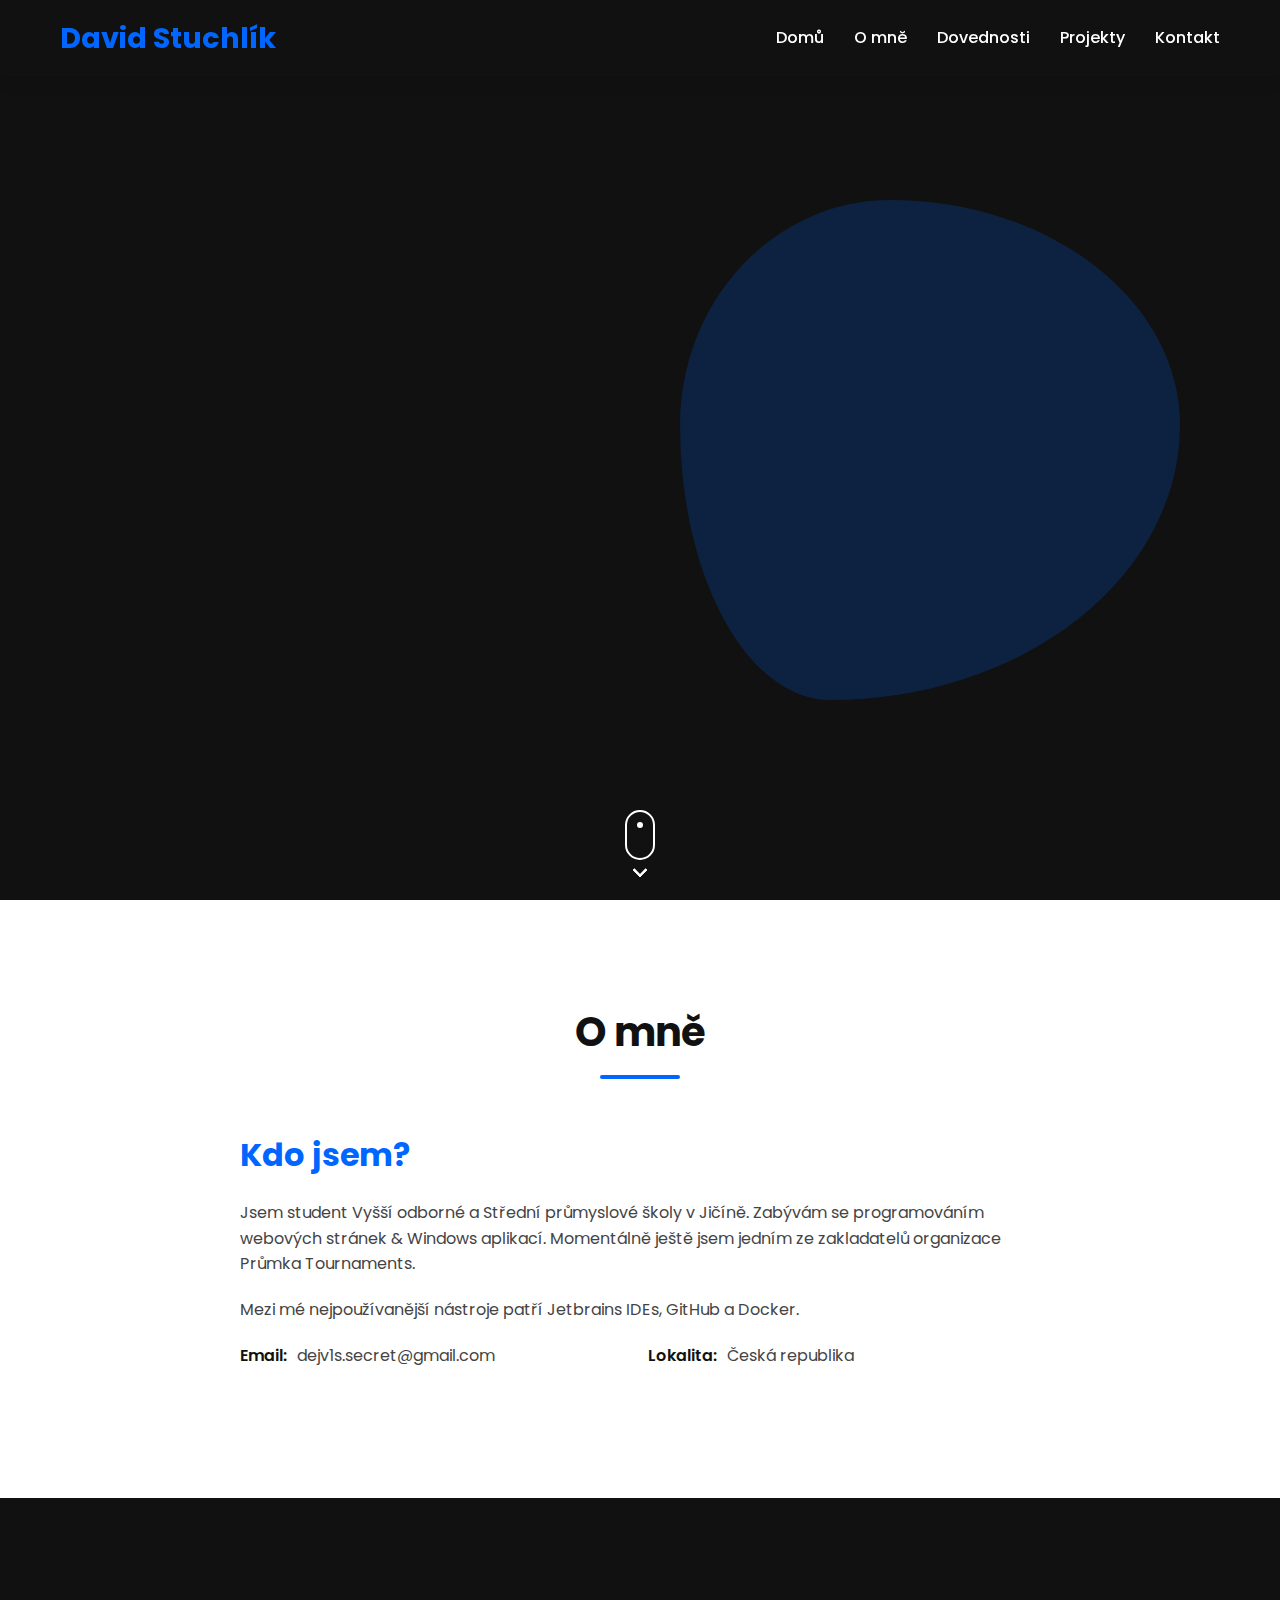
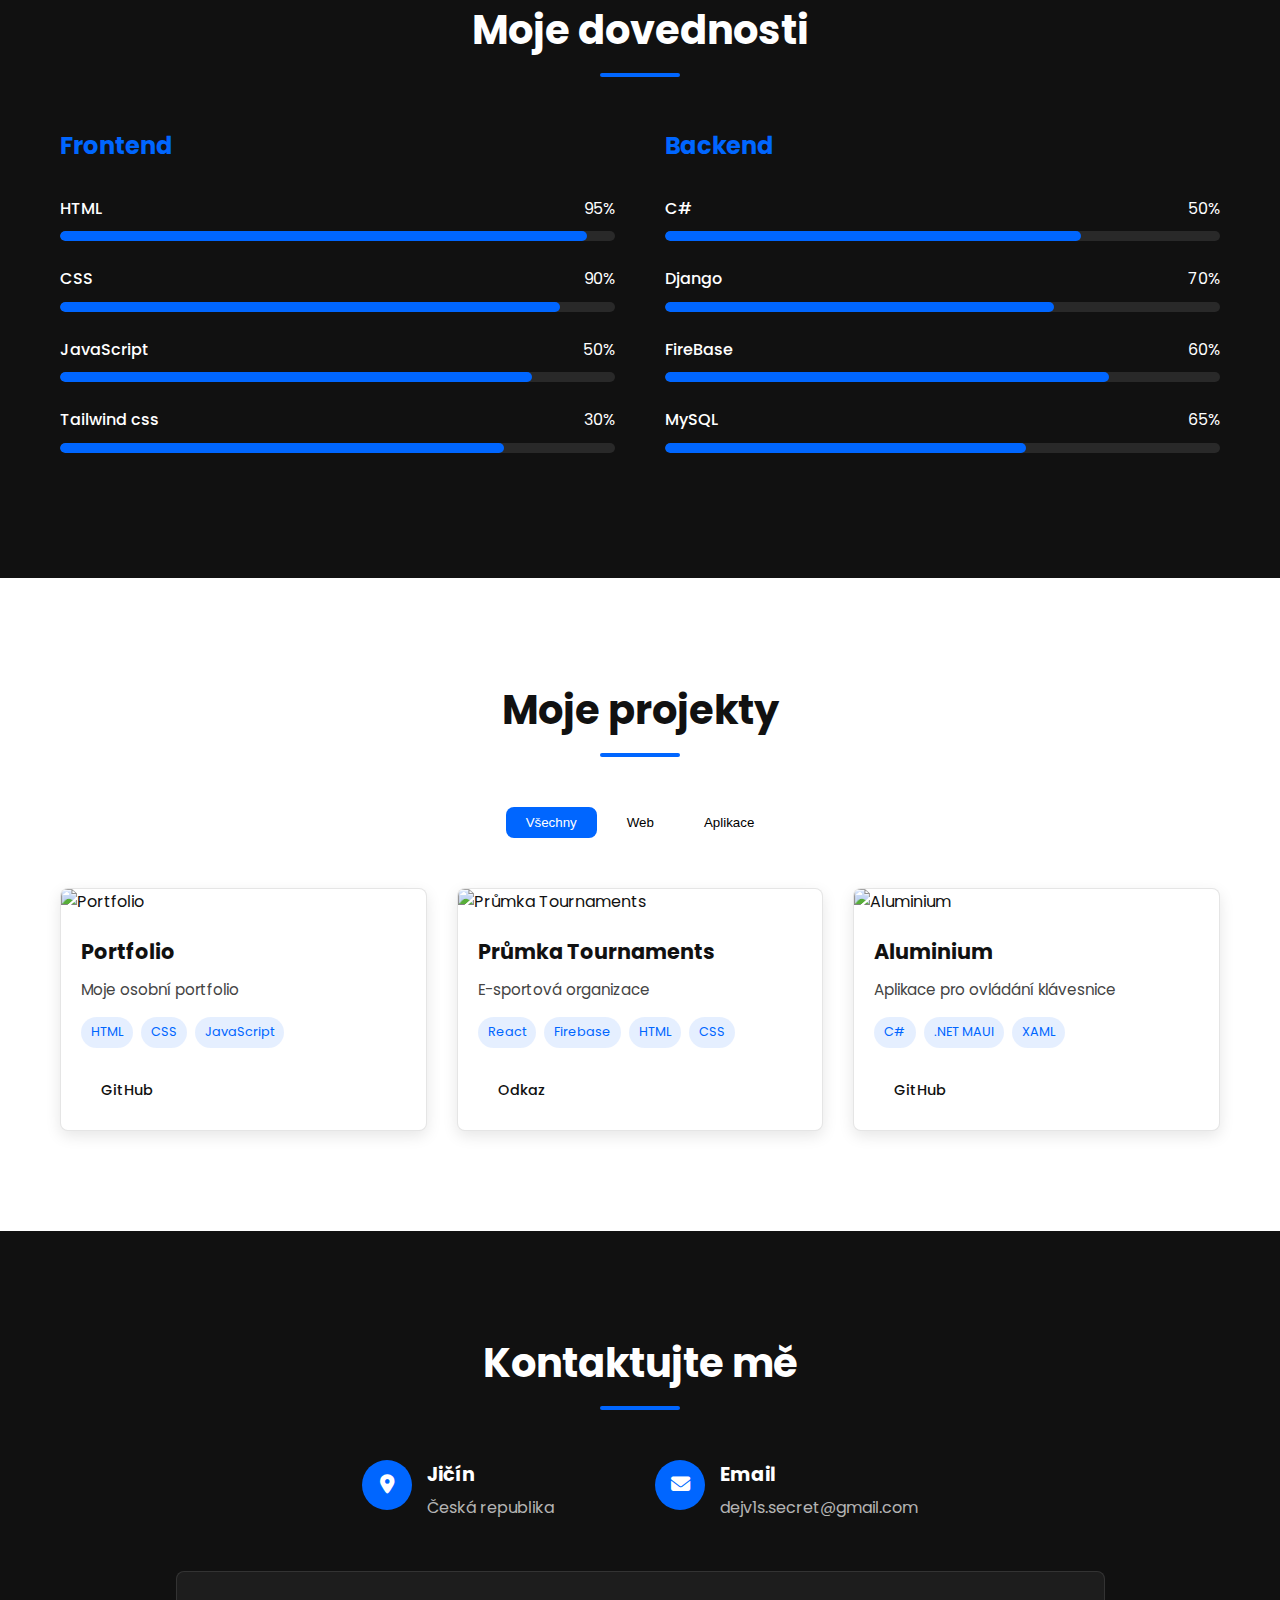
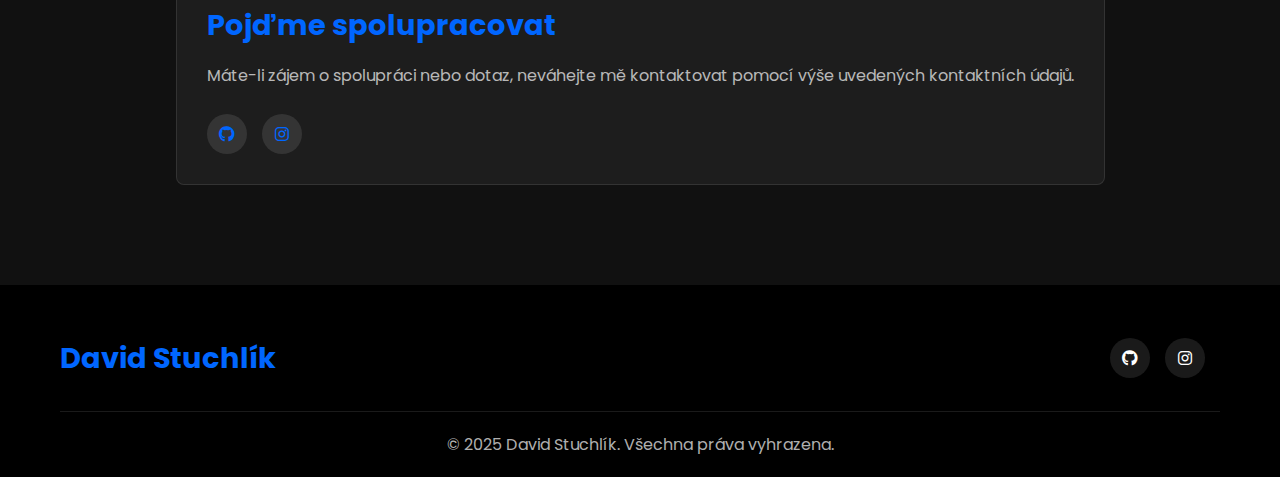
==== commit 58c0e872: "new portfolio" ====
--- a/index.html
+++ b/index.html
@@ -209,6 +209,9 @@
         </div>
         <div class="projects-grid">
             <div class="project-card" data-category="web">
+                <div class="project-img">
+                    <img src="https://i.imgur.com/TI3GcXk.png" alt="Portfolio">
+                </div>
                 <div class="project-info">
                     <h3>Portfolio</h3>
                     <p>Moje osobní portfolio</p>
@@ -223,6 +226,9 @@
                 </div>
             </div>
             <div class="project-card" data-category="web">
+                <div class="project-img">
+                    <img src="https://i.imgur.com/P5Tn3JK.png" alt="Průmka Tournaments">
+                </div>
                 <div class="project-info">
                     <h3>Průmka Tournaments</h3>
                     <p>E-sportová organizace</p>
@@ -239,6 +245,9 @@
                 </div>
             </div>
             <div class="project-card" data-category="app">
+                <div class="project-img">
+                    <img src="https://i.imgur.com/9UWcTUv.png" alt="Aluminium">
+                </div>
                 <div class="project-info">
                     <h3>Aluminium</h3>
                     <p>Aplikace pro ovládání klávesnice</p>
--- a/css/page/styles.css
+++ b/css/page/styles.css
@@ -303,9 +303,10 @@
     display: flex;
     flex-direction: column;
     align-items: center;
-    opacity: 0;
+    opacity: 1;
     animation: fadeIn 1s forwards 1.5s;
 }
+
 @keyframes fadeIn {
     to {
         opacity: 1;
@@ -790,7 +791,9 @@
         transition: transform 0.5s ease;
         z-index: 999;
     }
-
+    .scroll-indicator, .mouse, .wheel {
+        display: none;
+    }
     .nav-links.active {
         transform: translateY(0);
     }
@@ -838,6 +841,9 @@
 }
 
 @media screen and (max-width: 576px) {
+    .scroll-indicator, .mouse, .wheel {
+        display: none;
+    }
     .projects-grid {
         grid-template-columns: 1fr;
     }
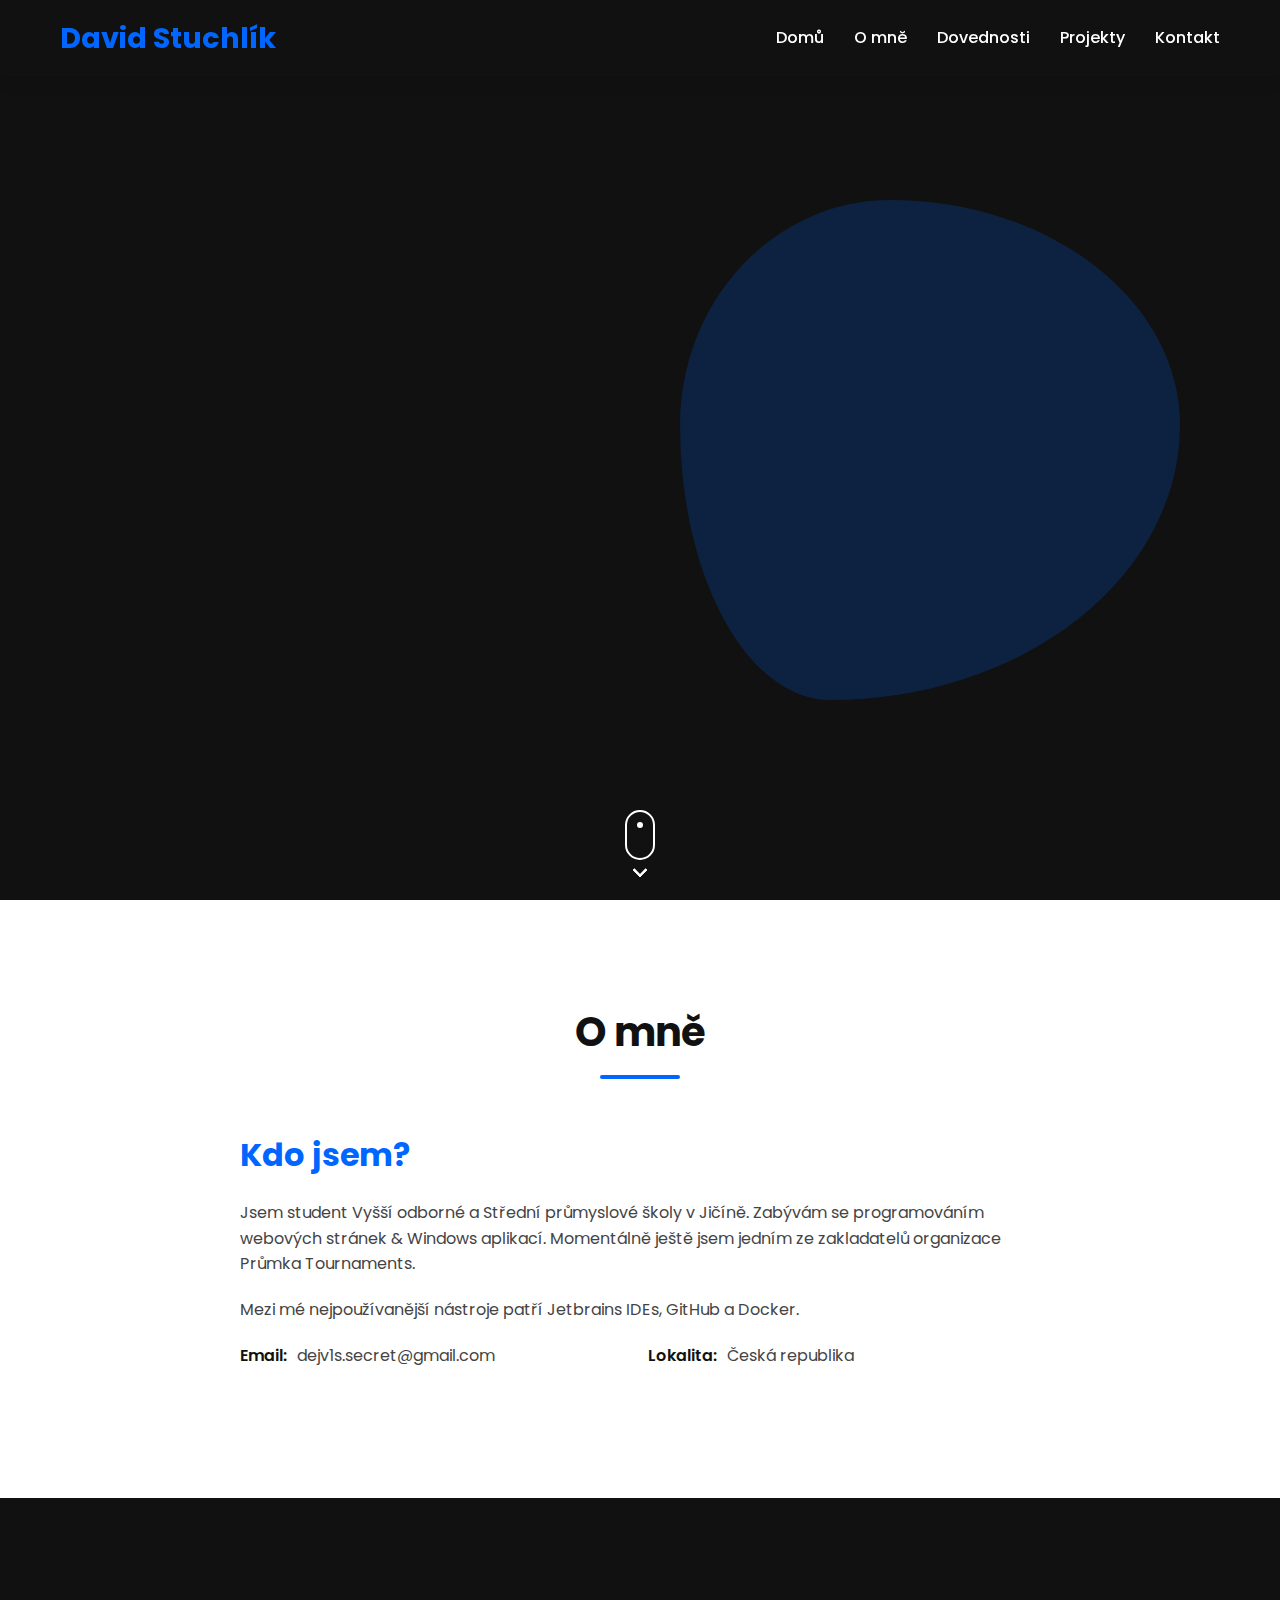
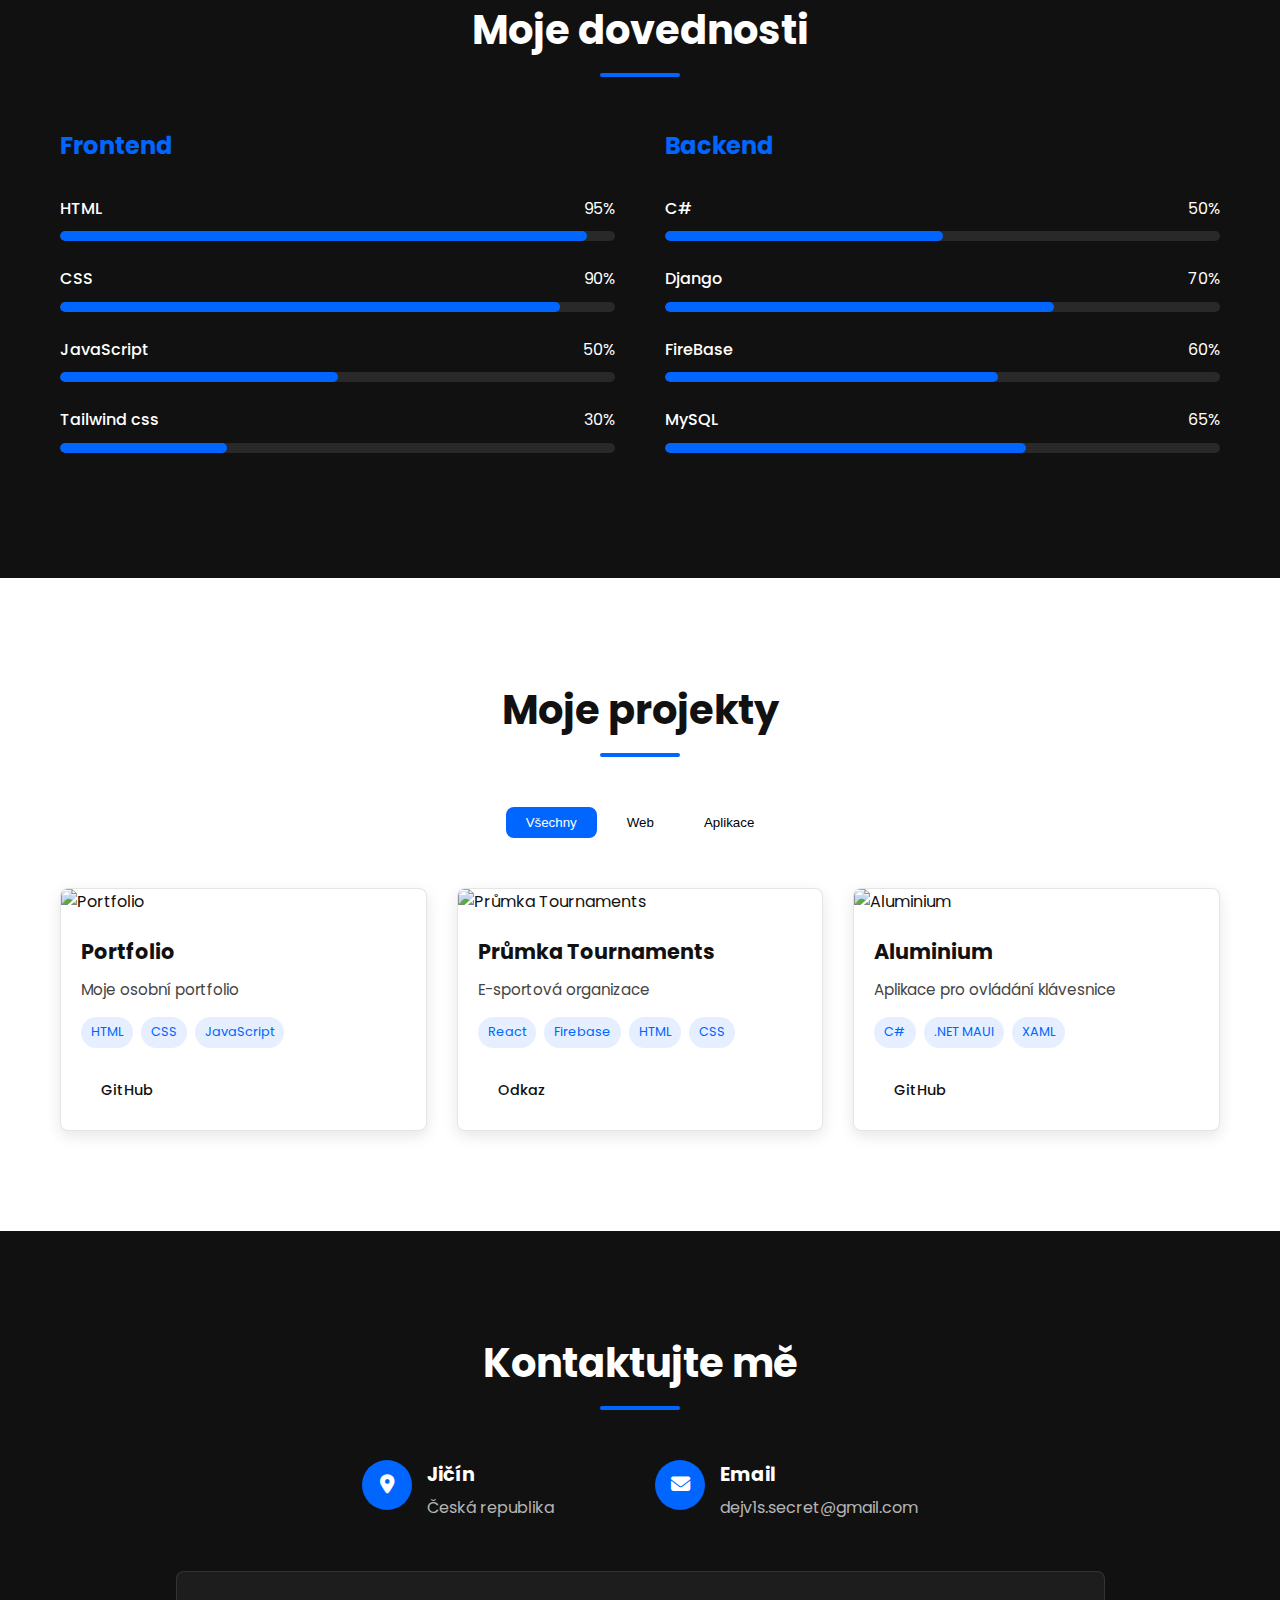
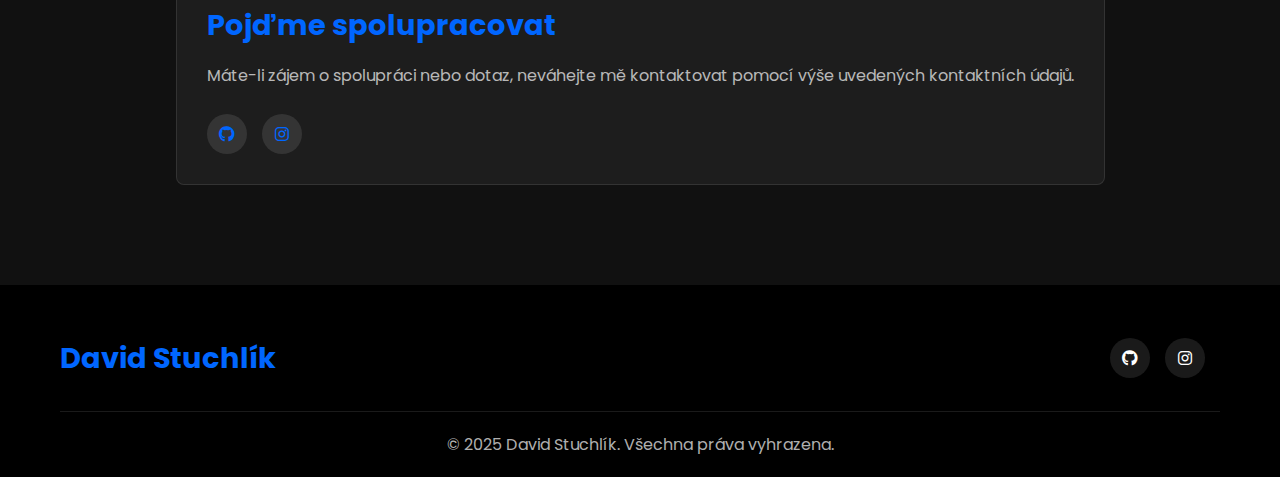
==== commit 68cc8d69: "fixed progress bar" ====
--- a/index.html
+++ b/index.html
@@ -8,6 +8,7 @@
 
     <title>David Stuchlík - Web & App Developer</title>
     <meta name="description" content="David Stuchlík - Web & App developer">
+    <meta name="keywords" content="David Stuchlík, David, Stuchlík, Developer, Web Developer, App Developer, Portfolio">
 
     <!-- Facebook / OpenGraph -->
     <meta property="og:url"                 content="https://dejv.me" />
@@ -140,7 +141,7 @@
                             <p>50%</p>
                         </div>
                         <div class="skill-bar">
-                            <div class="skill-progress" style="width: 85%"></div>
+                            <div class="skill-progress" style="width: 50%"></div>
                         </div>
                     </div>
                     <div class="skill-item">
@@ -149,7 +150,7 @@
                             <p>30%</p>
                         </div>
                         <div class="skill-bar">
-                            <div class="skill-progress" style="width: 80%"></div>
+                            <div class="skill-progress" style="width: 30%"></div>
                         </div>
                     </div>
                 </div>
@@ -163,7 +164,7 @@
                             <p>50%</p>
                         </div>
                         <div class="skill-bar">
-                            <div class="skill-progress" style="width: 75%"></div>
+                            <div class="skill-progress" style="width: 50%"></div>
                         </div>
                     </div>
                     <div class="skill-item">
@@ -181,7 +182,7 @@
                             <p>60%</p>
                         </div>
                         <div class="skill-bar">
-                            <div class="skill-progress" style="width: 80%"></div>
+                            <div class="skill-progress" style="width: 60%"></div>
                         </div>
                     </div>
                     <div class="skill-item">
--- a/css/page/styles.css
+++ b/css/page/styles.css
@@ -305,8 +305,13 @@
     align-items: center;
     opacity: 1;
     animation: fadeIn 1s forwards 1.5s;
-}
-
+    transition: opacity 0.5s ease;
+}
+.scroll-indicator.hidden {
+    pointer-events: none;
+    opacity: 0;
+    transition: opacity 0.5s ease;
+}
 @keyframes fadeIn {
     to {
         opacity: 1;
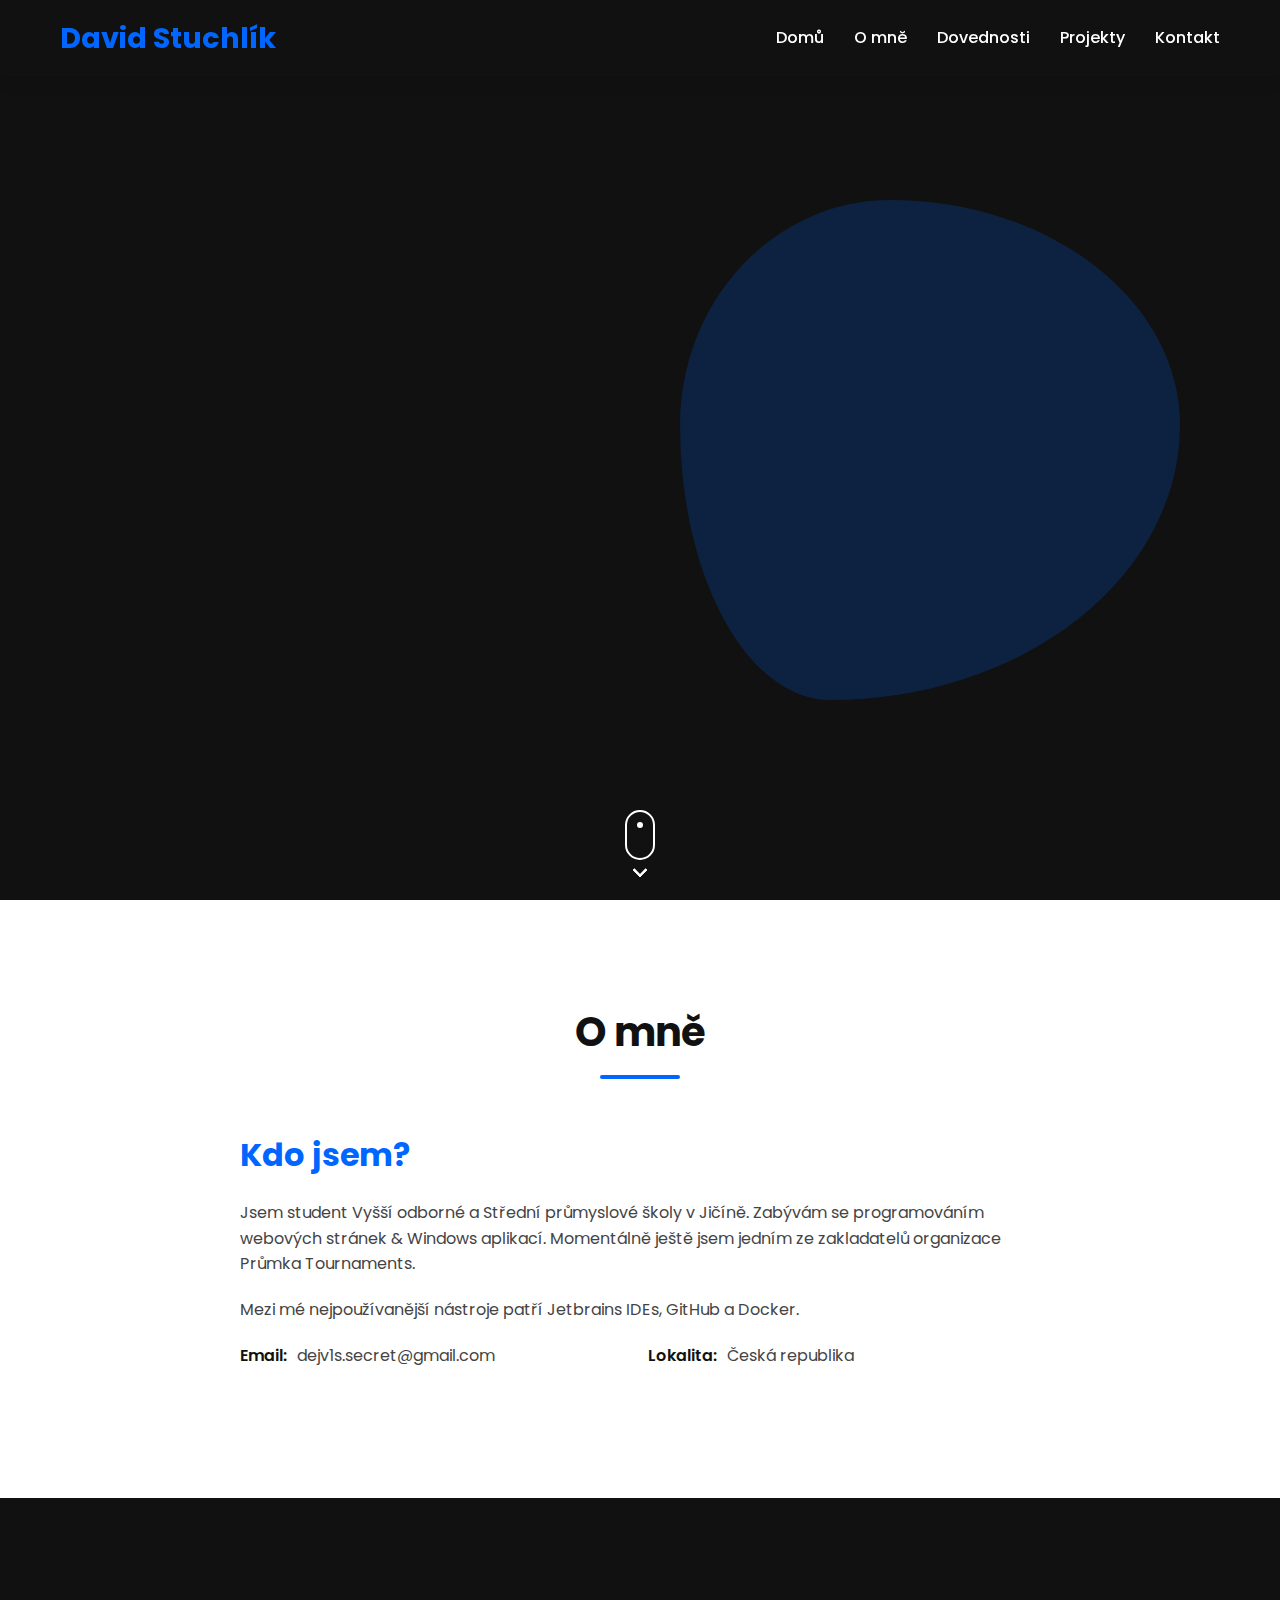
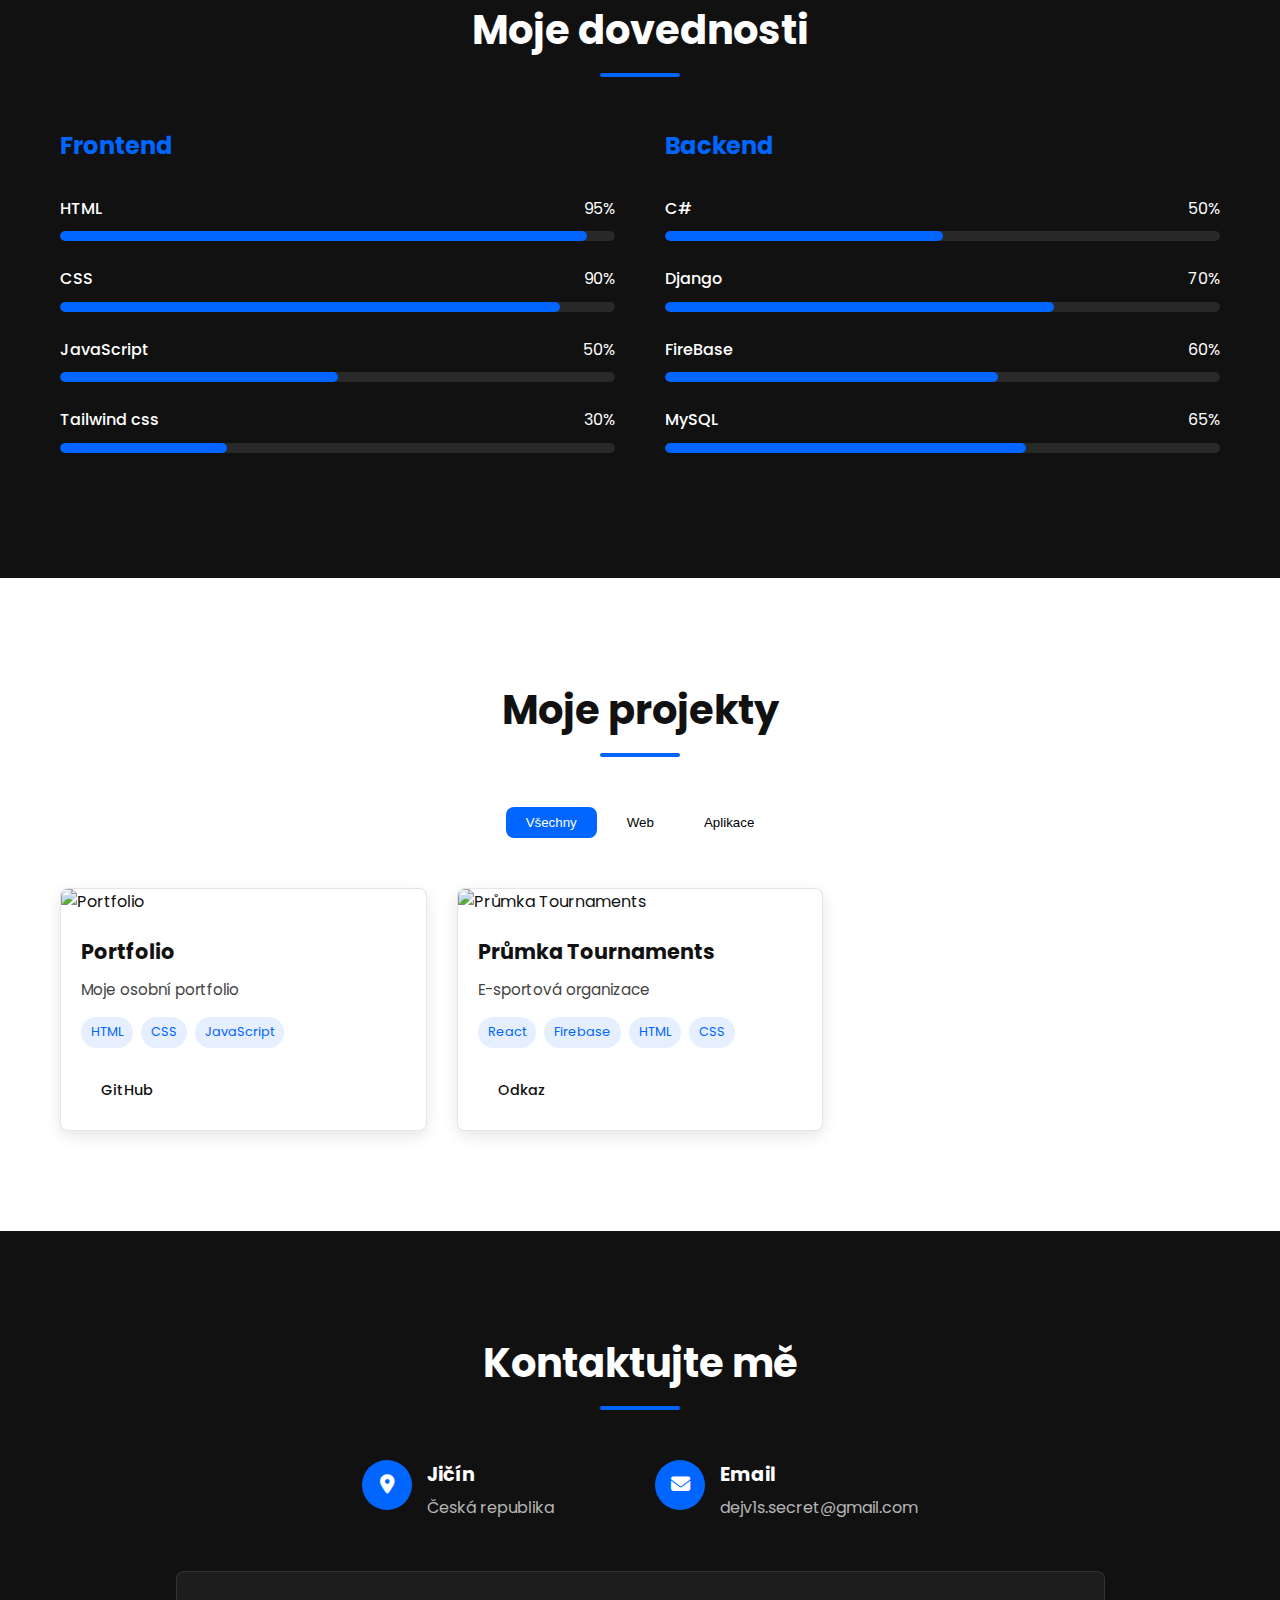
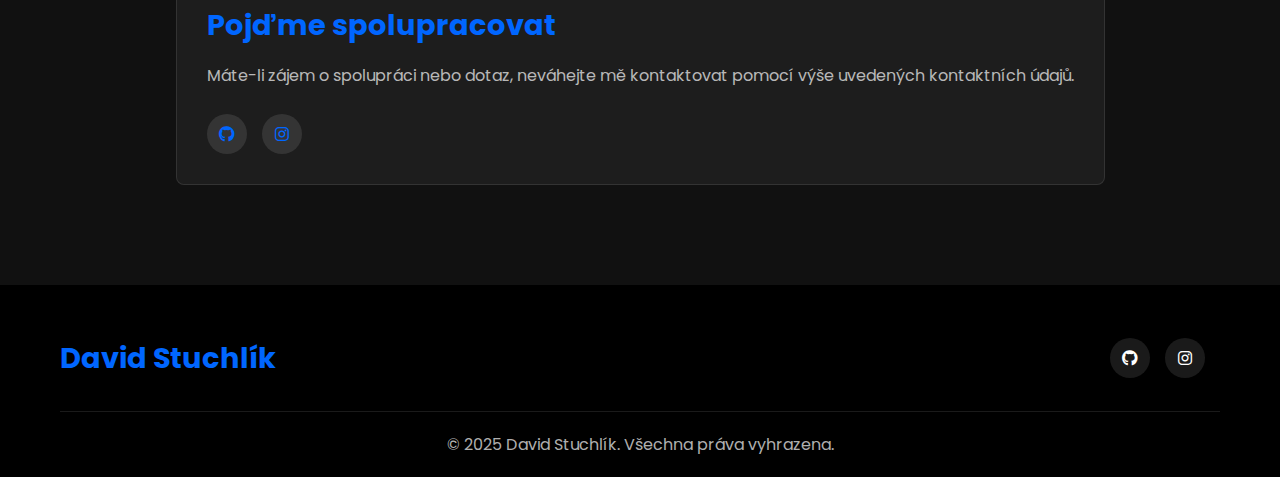
==== commit a9c4ab3f: "removed aluminium" ====
--- a/index.html
+++ b/index.html
@@ -24,13 +24,20 @@
 
     <!-- Styles -->
     <link rel="stylesheet" href="css/page/styles.css">
+    <link rel="stylesheet" href="css/static/loader.css">
     <link rel="stylesheet" href="https://cdnjs.cloudflare.com/ajax/libs/font-awesome/6.4.0/css/all.min.css">
     <link href="https://fonts.googleapis.com/css2?family=Poppins:wght@300;400;500;600;700&display=swap" rel="stylesheet">
 
     <!-- Scripts -->
     <script src="js/script.js" defer></script>
+    <script src="js/loader.js" defer></script>
 </head>
 <body>
+
+<!-- Loader -->
+<div id="loader">
+    <img src="favicon.png" alt="Logo" class="loader-logo">
+</div>
 <header>
     <div class="container">
         <div class="logo">
@@ -211,7 +218,7 @@
         <div class="projects-grid">
             <div class="project-card" data-category="web">
                 <div class="project-img">
-                    <img src="https://i.imgur.com/TI3GcXk.png" alt="Portfolio">
+                    <img src="https://i.imgur.com/TI3GcXk.webp" alt="Portfolio">
                 </div>
                 <div class="project-info">
                     <h3>Portfolio</h3>
@@ -228,7 +235,7 @@
             </div>
             <div class="project-card" data-category="web">
                 <div class="project-img">
-                    <img src="https://i.imgur.com/P5Tn3JK.png" alt="Průmka Tournaments">
+                    <img src="https://i.imgur.com/P5Tn3JK.webp" alt="Průmka Tournaments">
                 </div>
                 <div class="project-info">
                     <h3>Průmka Tournaments</h3>
@@ -245,23 +252,6 @@
                     </div>
                 </div>
             </div>
-            <div class="project-card" data-category="app">
-                <div class="project-img">
-                    <img src="https://i.imgur.com/9UWcTUv.png" alt="Aluminium">
-                </div>
-                <div class="project-info">
-                    <h3>Aluminium</h3>
-                    <p>Aplikace pro ovládání klávesnice</p>
-                    <div class="project-tags">
-                        <span>C#</span>
-                        <span>.NET MAUI</span>
-                        <span>XAML</span>
-                    </div>
-                    <div class="project-links">
-                        <a href="https://github.com/dejv1s/aluminium" target="_blank" class="btn small-btn">GitHub</a>
-                    </div>
-                </div>
-            </div>
         </div>
     </div>
 </section>
--- a/css/static/loader.css
+++ b/css/static/loader.css
@@ -0,0 +1,62 @@
+/* Loader Styles */
+#loader {
+    position: fixed;
+    top: 0;
+    left: 0;
+    width: 100%;
+    height: 100%;
+    background: #0b0f17; /* Match your page background */
+    display: flex;
+    justify-content: center;
+    align-items: center;
+    z-index: 9999; /* Ensure it's on top of everything */
+    transition: opacity 0.5s ease-in-out;
+}
+
+#loader.loader-hidden {
+    opacity: 0;
+    pointer-events: none; /* Disable interactions when hidden */
+}
+
+.loader-logo {
+    width: 100px; /* Default size for desktop */
+    height: 100px;
+    animation: spin 0.5s linear infinite, pulse 1.5s ease-in-out infinite; /* Combine spin and pulse animations */
+}
+
+/* Spin Animation */
+@keyframes spin {
+    0% {
+        transform: rotate(0deg);
+    }
+    100% {
+        transform: rotate(360deg);
+    }
+}
+
+/* Pulse Animation */
+@keyframes pulse {
+    0% {
+        transform: scale(1);
+    }
+    50% {
+        transform: scale(1.2); /* Slightly enlarge the logo */
+    }
+    100% {
+        transform: scale(1);
+    }
+}
+
+
+/* Mobile Styles */
+@media (max-width: 767px) {
+    .loader-logo {
+        width: 60px; /* Smaller size for mobile */
+        height: 60px;
+    }
+
+    /* Adjust animation speeds for mobile */
+    .loader-logo {
+        animation: spin 0.8s linear infinite, pulse 1.5s ease-in-out infinite;
+    }
+}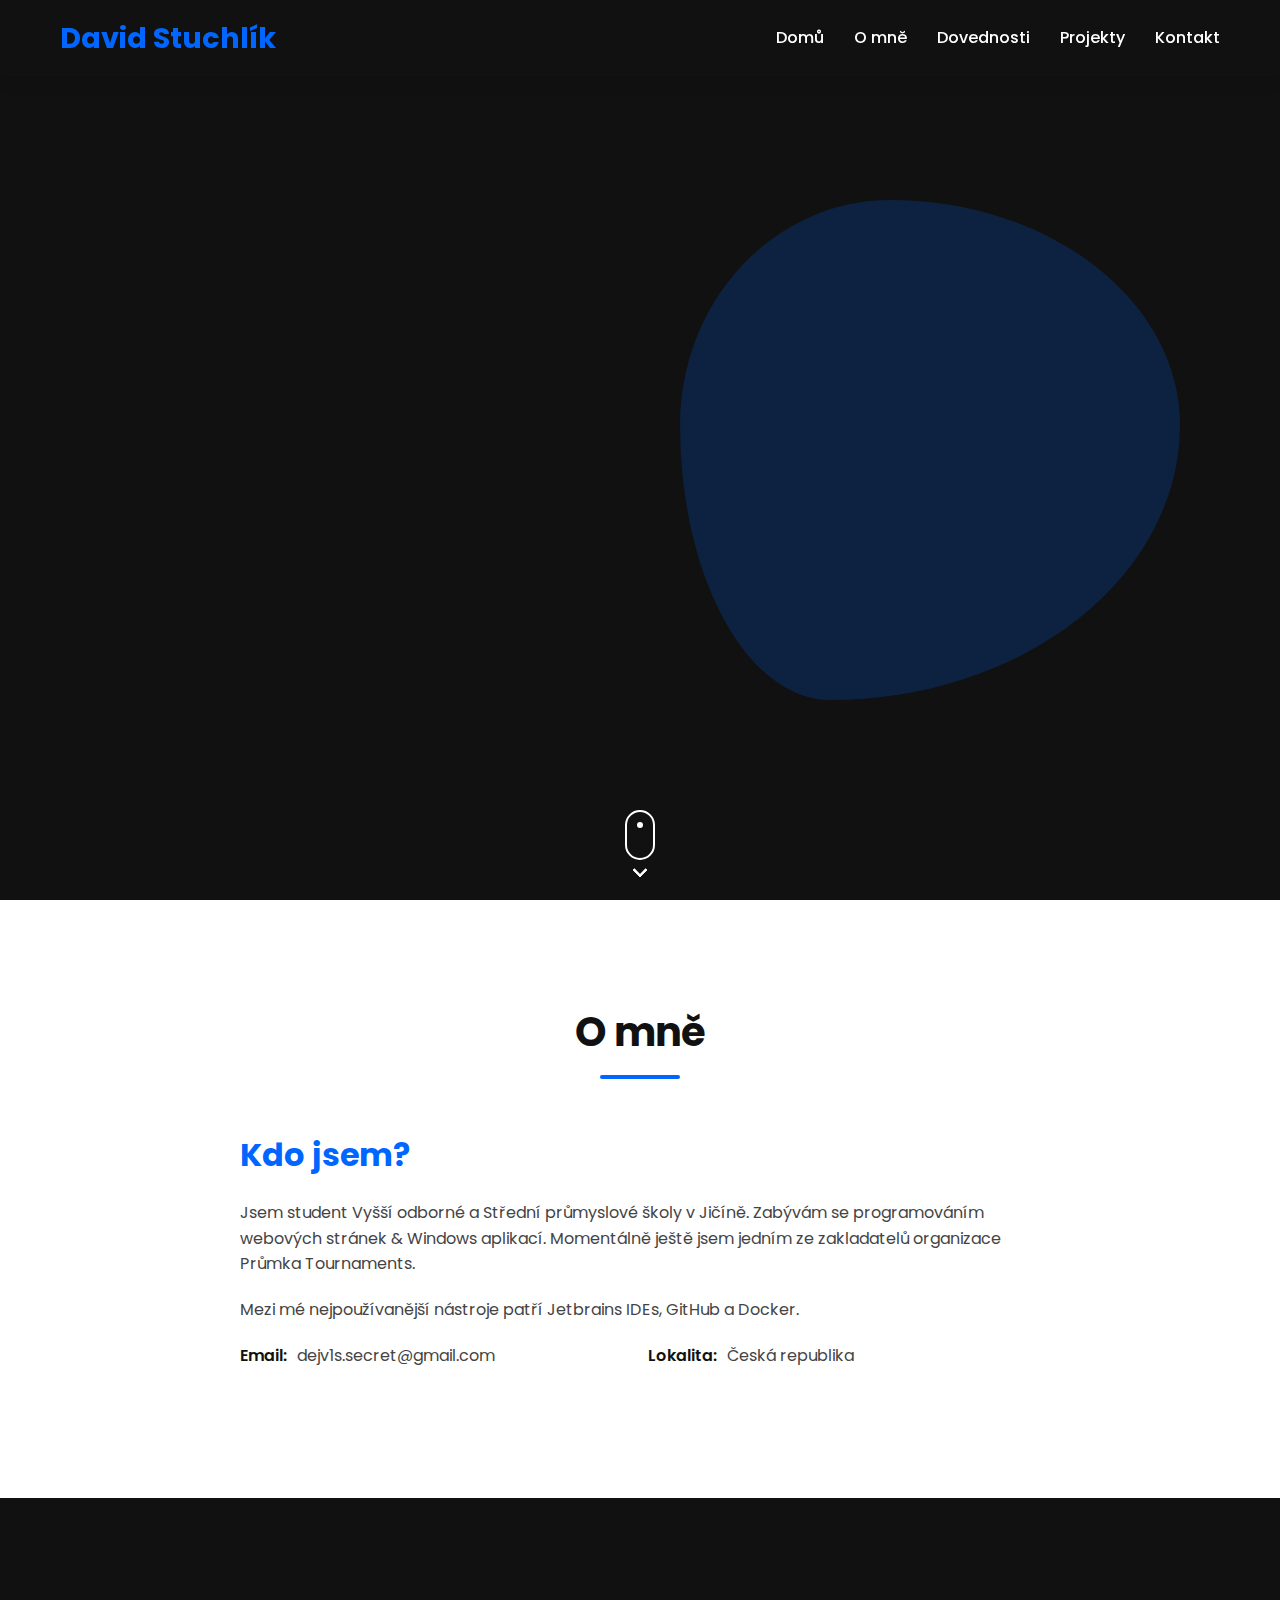
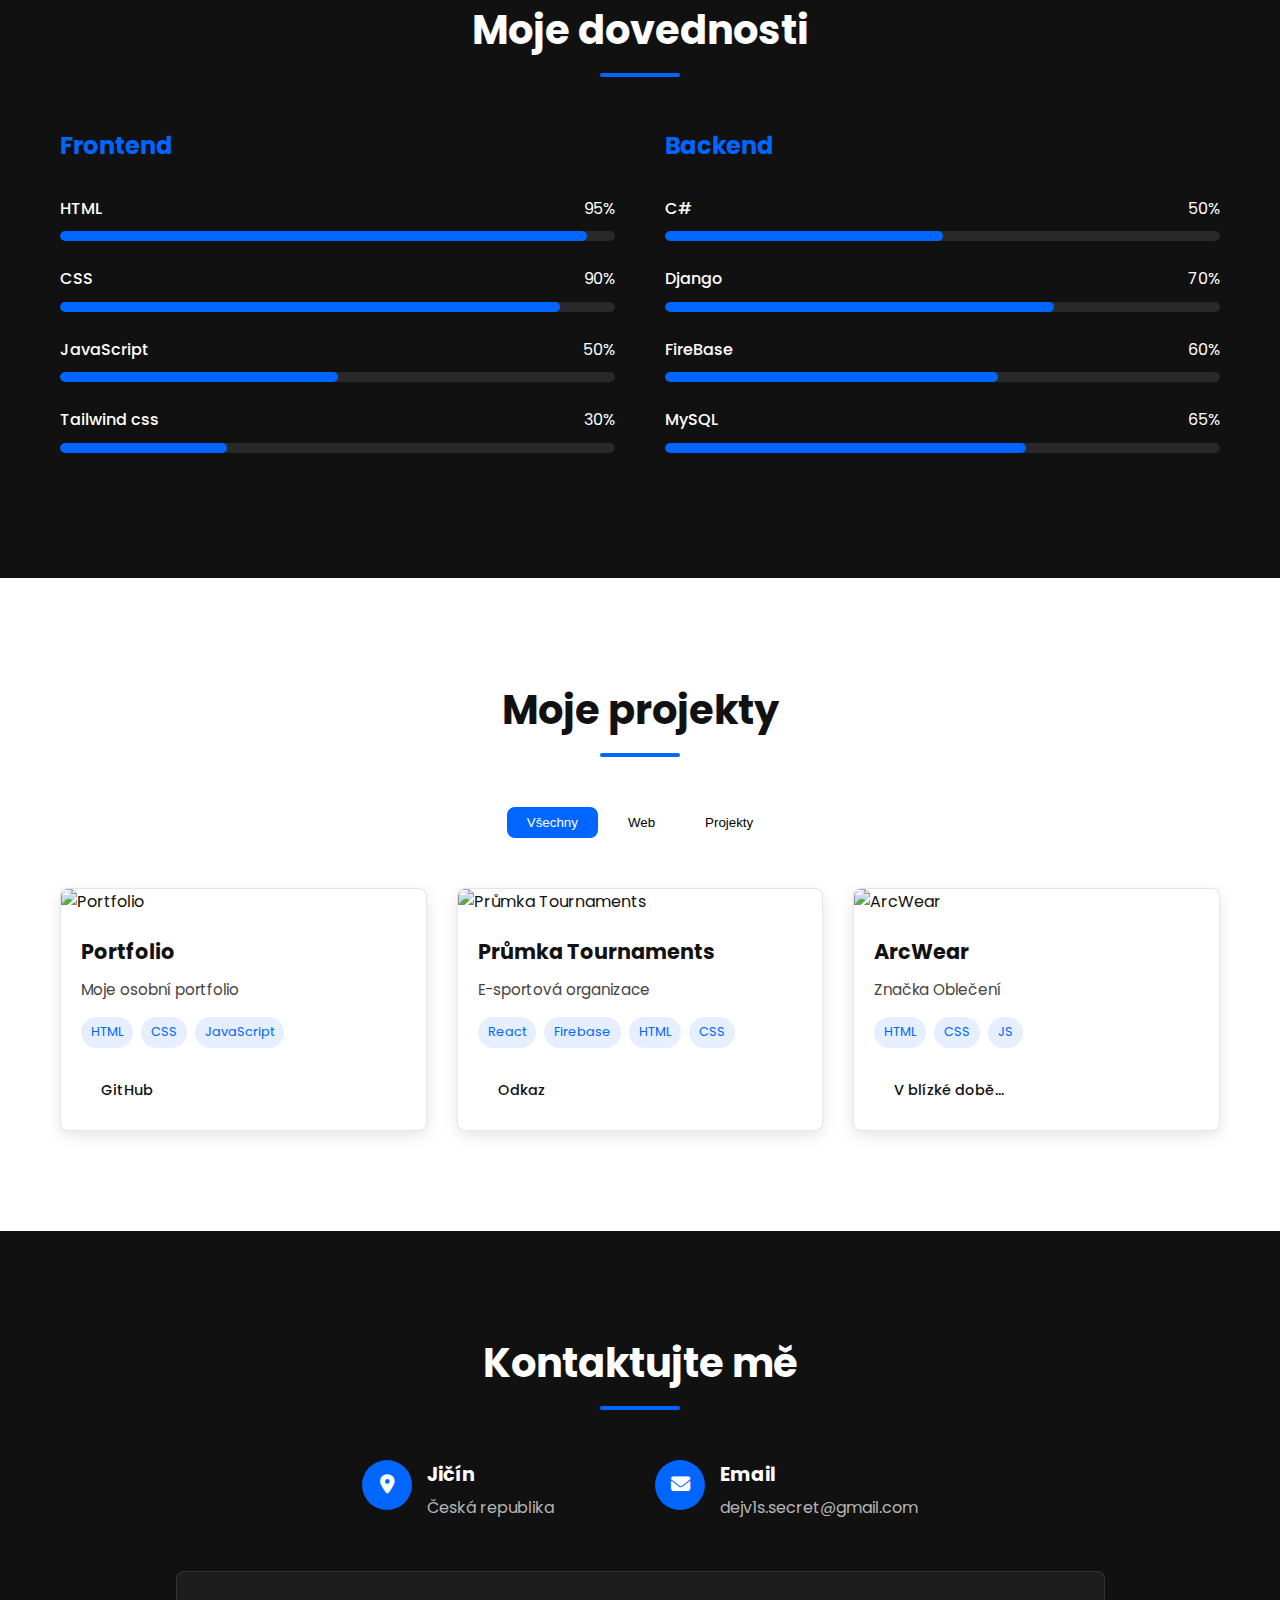
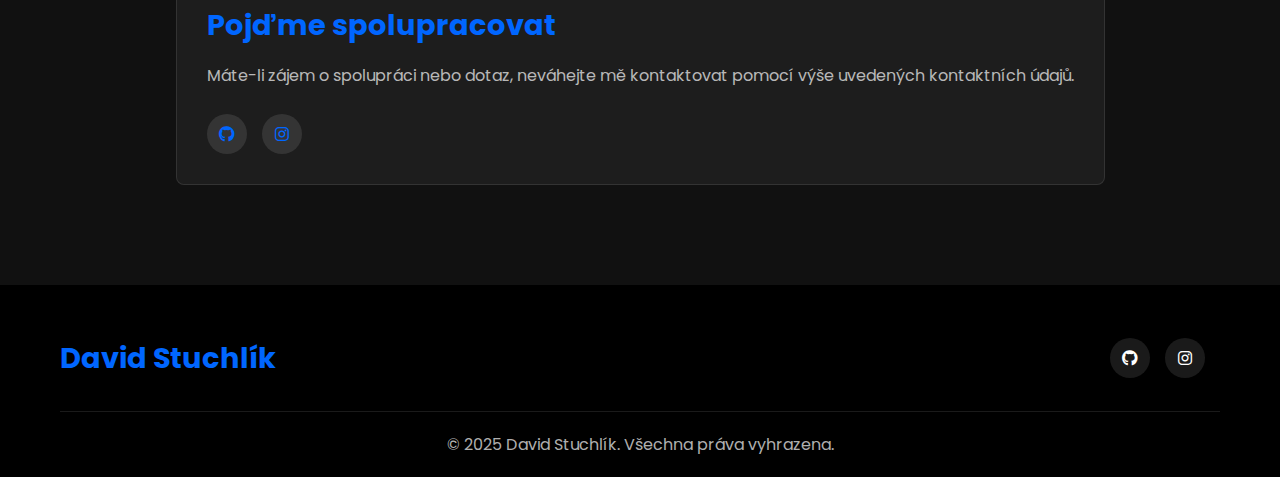
==== commit d938e6c1: "added project" ====
--- a/index.html
+++ b/index.html
@@ -213,7 +213,7 @@
         <div class="project-filters">
             <button class="filter-btn active" data-filter="all">Všechny</button>
             <button class="filter-btn" data-filter="web">Web</button>
-            <button class="filter-btn" data-filter="app">Aplikace</button>
+            <button class="filter-btn" data-filter="projects">Projekty</button>
         </div>
         <div class="projects-grid">
             <div class="project-card" data-category="web">
@@ -252,6 +252,24 @@
                     </div>
                 </div>
             </div>
+            <div class="project-card" data-category="projects">
+                <div class="project-img">
+                    <img src="https://i.imgur.com/WAEGhu0.png" alt="ArcWear">
+                </div>
+                <div class="project-info">
+                    <h3>ArcWear</h3>
+                    <p>Značka Oblečení</p>
+                    <div class="project-tags">
+                        <span>HTML</span>
+                        <span>CSS</span>
+                        <span>JS</span>
+
+                    </div>
+                    <div class="project-links">
+                        <a href="#" class="btn small-btn">V blízké době...</a>
+                    </div>
+                </div>
+            </div>
         </div>
     </div>
 </section>
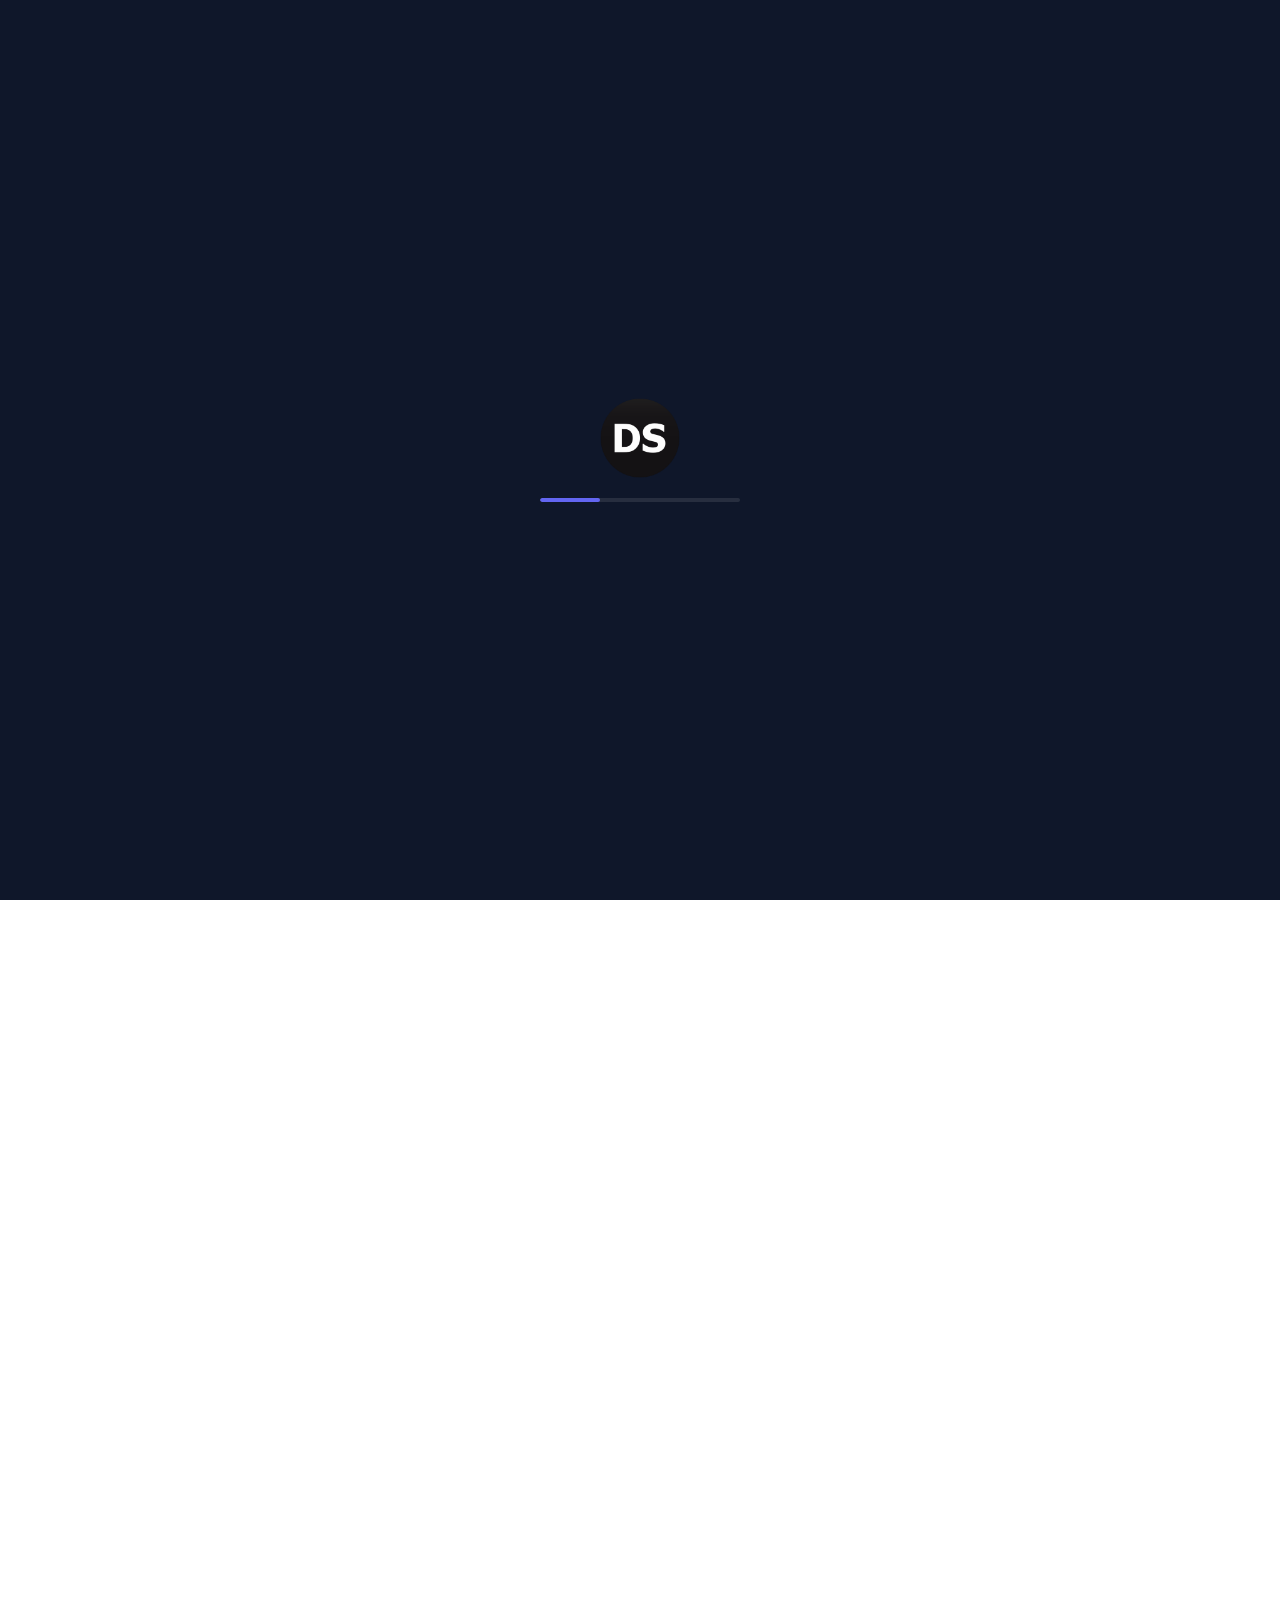
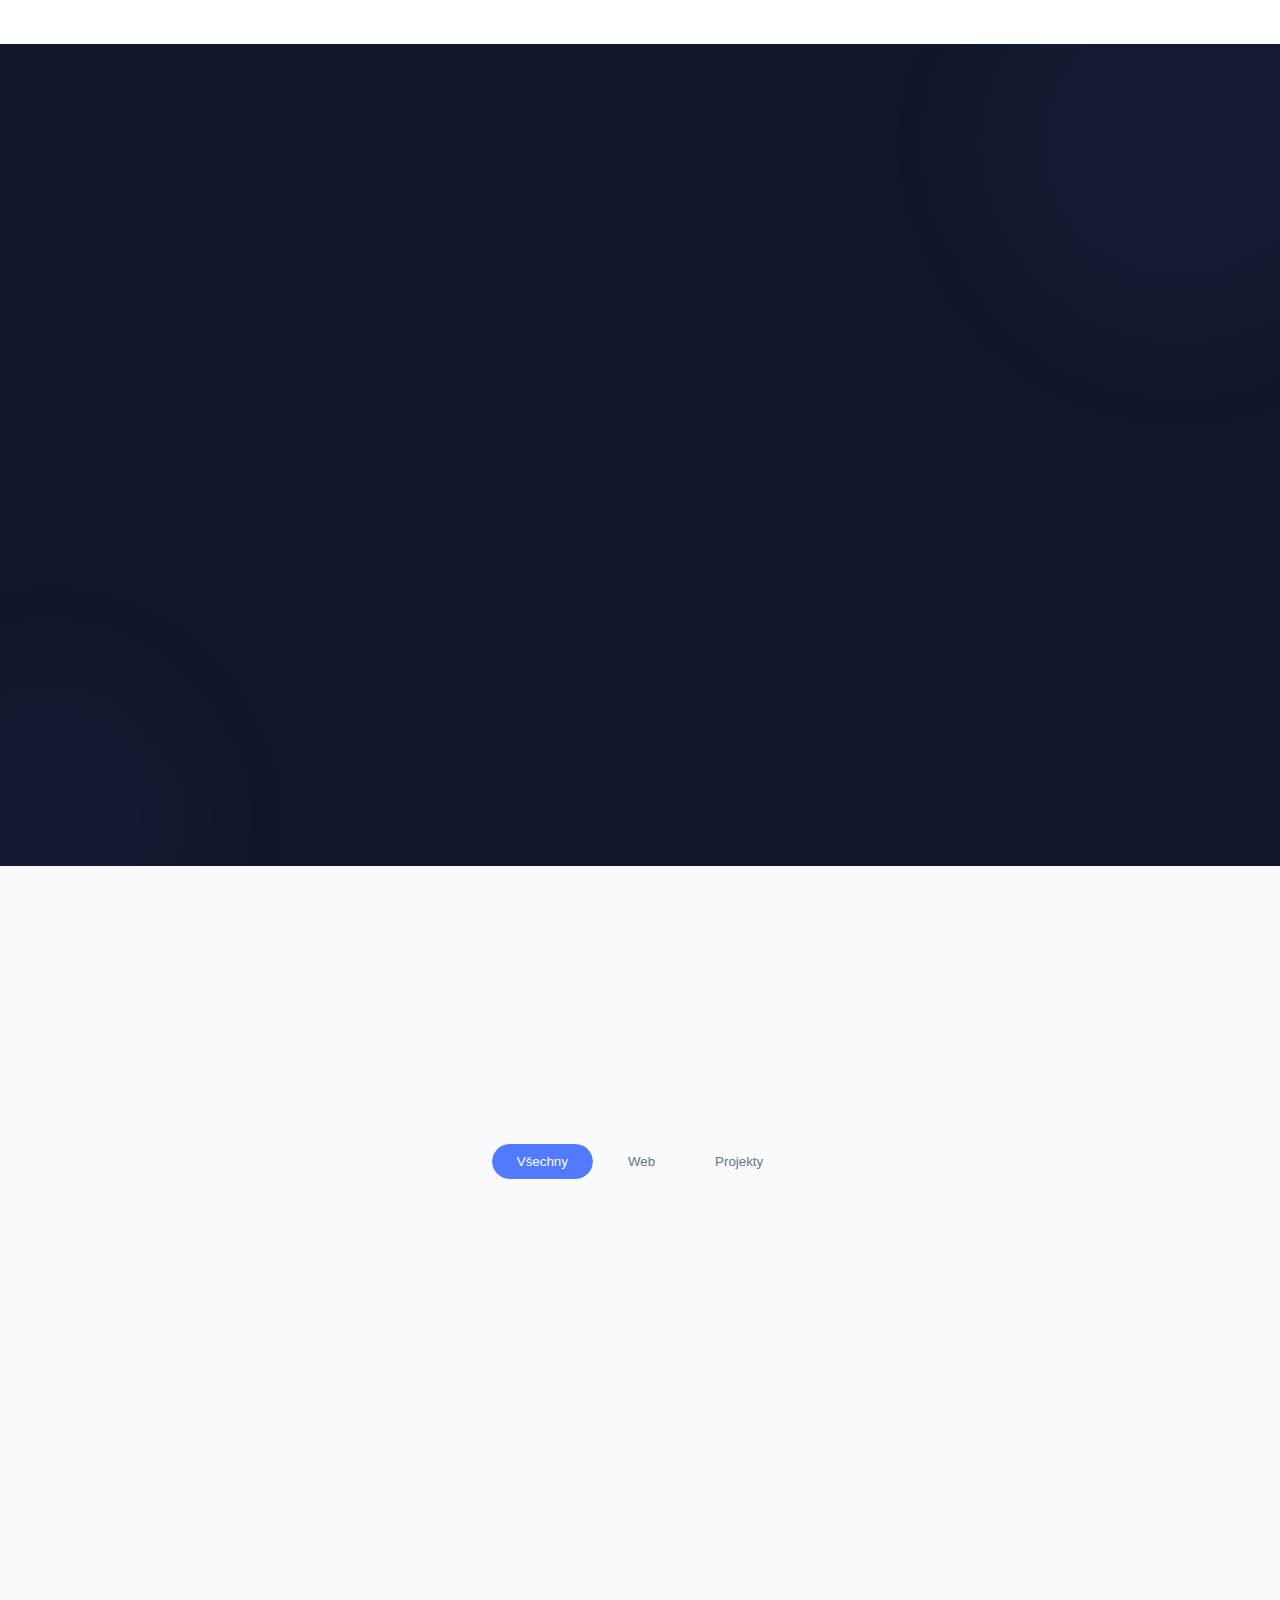
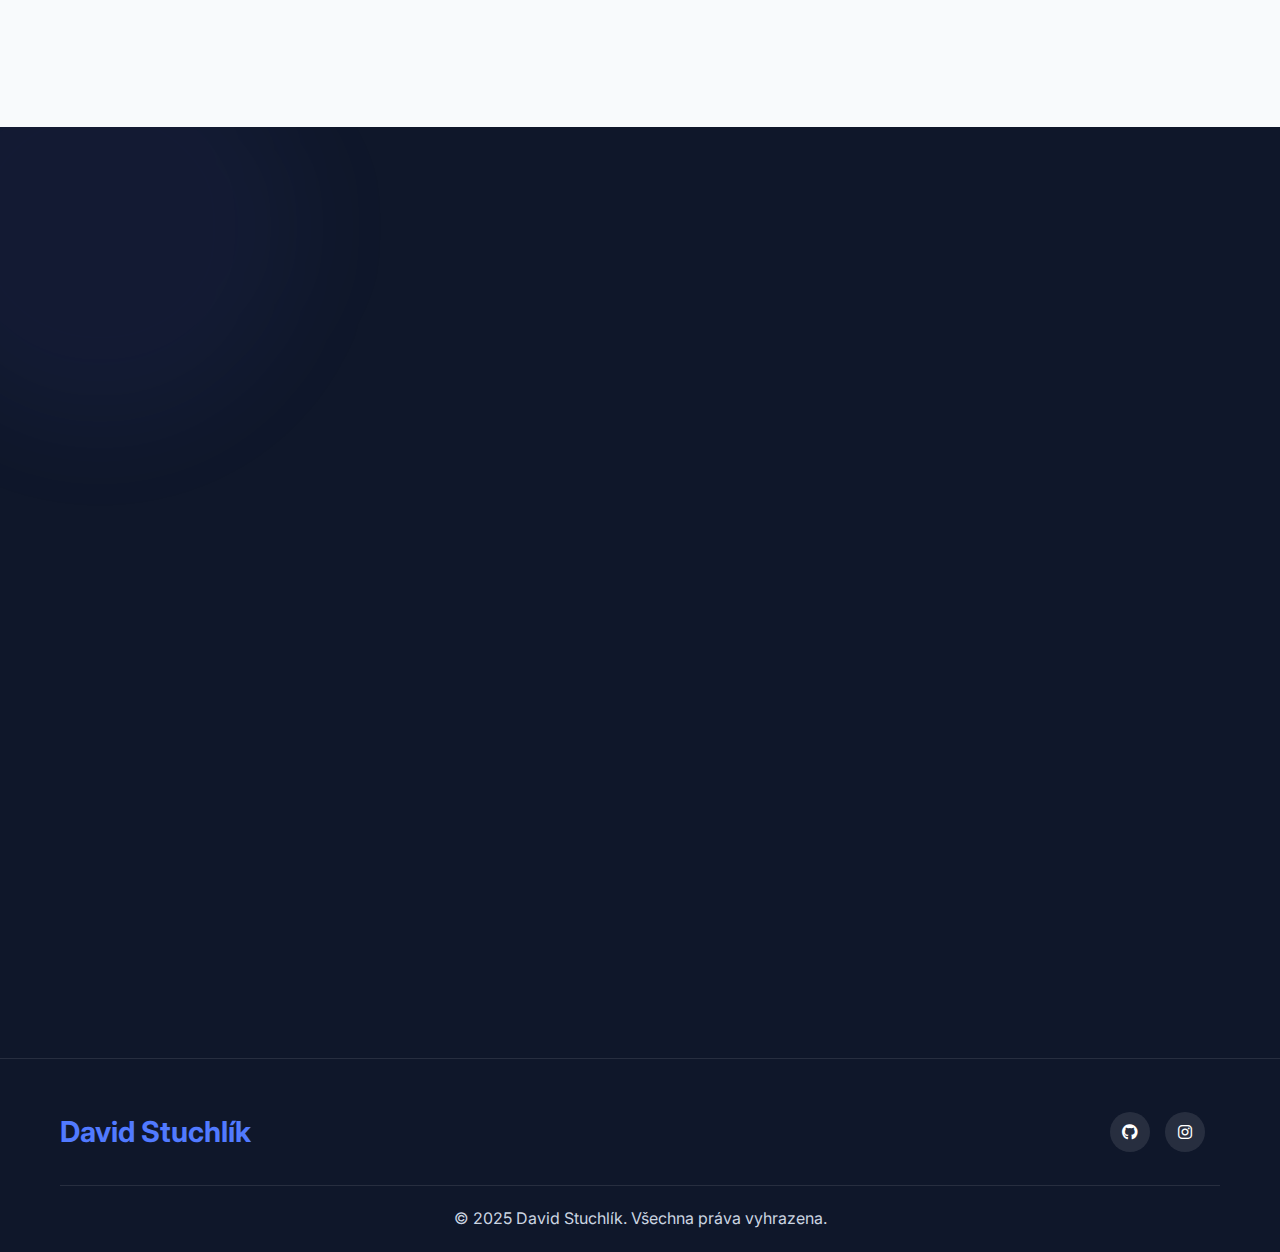
==== commit 435c267a: "added project" ====
--- a/index.html
+++ b/index.html
@@ -4,21 +4,21 @@
     <meta charset="utf-8">
     <meta http-equiv="x-ua-compatible" content="ie=edge">
     <meta name="viewport" content="width=device-width, initial-scale=1">
-    <meta name="theme-color" content="#4b59ff">
+    <meta name="theme-color" content="#6366f1">
 
     <title>David Stuchlík - Web & App Developer</title>
     <meta name="description" content="David Stuchlík - Web & App developer">
     <meta name="keywords" content="David Stuchlík, David, Stuchlík, Developer, Web Developer, App Developer, Portfolio">
 
     <!-- Facebook / OpenGraph -->
-    <meta property="og:url"                 content="https://dejv.me" />
-    <meta property="og:title"               content="David Stuchlík" />
-    <meta property="og:description"         content="David Stuchlík - Web & App developer" />
-    <meta property="og:site_name"           content="David Stuchlík" />
-    <meta property="og:image"               content="https://dejv.me/favicon.png" />
-    <meta property="fb:app_id"              content="000000" />  <!-- Used for Domain Insights -->
-    <meta property="og:type"                content="website" /> <!-- website is deafult -->
-    <meta property="og:locale"              content="cs_CZ" />   <!-- en_US is deafult -->
+    <meta property="og:url" content="https://dejv.me" />
+    <meta property="og:title" content="David Stuchlík" />
+    <meta property="og:description" content="David Stuchlík - Web & App developer" />
+    <meta property="og:site_name" content="David Stuchlík" />
+    <meta property="og:image" content="https://dejv.me/favicon.png" />
+    <meta property="fb:app_id" content="000000" />
+    <meta property="og:type" content="website" />
+    <meta property="og:locale" content="cs_CZ" />
 
     <link rel="icon" href="favicon.png" sizes="62x62" type="image/png">
 
@@ -26,18 +26,21 @@
     <link rel="stylesheet" href="css/page/styles.css">
     <link rel="stylesheet" href="css/static/loader.css">
     <link rel="stylesheet" href="https://cdnjs.cloudflare.com/ajax/libs/font-awesome/6.4.0/css/all.min.css">
-    <link href="https://fonts.googleapis.com/css2?family=Poppins:wght@300;400;500;600;700&display=swap" rel="stylesheet">
+    <link href="https://fonts.googleapis.com/css2?family=Inter:wght@300;400;500;600;700&display=swap" rel="stylesheet">
 
     <!-- Scripts -->
     <script src="js/script.js" defer></script>
     <script src="js/loader.js" defer></script>
 </head>
 <body>
-
 <!-- Loader -->
 <div id="loader">
-    <img src="favicon.png" alt="Logo" class="loader-logo">
+    <div class="loader-content">
+        <img src="favicon.png" alt="Logo" class="loader-logo">
+        <div class="loader-bar"></div>
+    </div>
 </div>
+
 <header>
     <div class="container">
         <div class="logo">
@@ -63,25 +66,55 @@
 <section id="home" class="hero">
     <div class="container">
         <div class="hero-content">
+            <div class="hero-badge">Web & App Developer</div>
             <h1 class="animate-text">Ahoj, jmenuji se <span class="highlight">David Stuchlík</span></h1>
             <div class="typing-container">
                 <p>Jsem <span class="typing"></span></p>
             </div>
             <p class="hero-description">Vítejte na mém portfoliu, kde můžete najít mé projekty.</p>
             <div class="cta-buttons">
-                <a href="#projects" class="btn primary-btn">Moje Projekty</a>
-                <a href="#contact" class="btn secondary-btn">Kontaktujte Mě</a>
+                <a href="#projects" class="btn primary-btn">
+                    <span>Moje Projekty</span>
+                    <i class="fas fa-arrow-right"></i>
+                </a>
+                <a href="#contact" class="btn secondary-btn">
+                    <span>Kontaktujte Mě</span>
+                </a>
             </div>
             <div class="social-links">
-                <a href="https://github.com/Dejv1s" target="_blank" class="social-icon"><i class="fab fa-github"></i></a>
-                <a href="https://instagram.com/dejvis._" target="_blank" class="social-icon"><i class="fab fa-instagram"></i></a>
+                <a href="https://github.com/Dejv1s" target="_blank" class="social-icon" aria-label="GitHub">
+                    <i class="fab fa-github"></i>
+                </a>
+                <a href="https://instagram.com/dejvis._" target="_blank" class="social-icon" aria-label="Instagram">
+                    <i class="fab fa-instagram"></i>
+                </a>
             </div>
         </div>
         <div class="hero-image">
             <div class="blob"></div>
-        </div>
-    </div>
-    <!-- Add this right before the closing </div> of the hero section -->
+            <div class="blob blob-2"></div>
+            <div class="blob blob-3"></div>
+            <div class="hero-card">
+                <div class="hero-card-header">
+                    <div class="hero-card-dots">
+                        <span></span>
+                        <span></span>
+                        <span></span>
+                    </div>
+                    <div class="hero-card-title">Hello World</div>
+                </div>
+                <div class="hero-card-body">
+                    <code>
+                        <span class="code-keyword">const</span> <span class="code-variable">developer</span> = {<br>
+                        &nbsp;&nbsp;name: <span class="code-string">"David Stuchlík"</span>,<br>
+                        &nbsp;&nbsp;skills: [<span class="code-string">"Web"</span>, <span class="code-string">"App"</span>, <span class="code-string">"Design"</span>],<br>
+                        &nbsp;&nbsp;passion: <span class="code-string">"Creating amazing experiences"</span><br>
+                        };
+                    </code>
+                </div>
+            </div>
+        </div>
+    </div>
     <div class="scroll-indicator">
         <div class="mouse">
             <div class="wheel"></div>
@@ -96,7 +129,10 @@
 
 <section id="about" class="about">
     <div class="container">
-        <h2 class="section-title">O mně</h2>
+        <div class="section-header">
+            <span class="section-subtitle">Kdo jsem</span>
+            <h2 class="section-title">O mně</h2>
+        </div>
         <div class="about-content">
             <div class="about-text">
                 <h3>Kdo jsem?</h3>
@@ -104,12 +140,22 @@
                 <p>Mezi mé nejpoužívanější nástroje patří Jetbrains IDEs, GitHub a Docker.</p>
                 <div class="personal-info">
                     <div class="info-item">
-                        <span class="info-title">Email:</span>
-                        <span class="info-value">dejv1s.secret@gmail.com</span>
+                        <div class="info-icon">
+                            <i class="fas fa-envelope"></i>
+                        </div>
+                        <div>
+                            <span class="info-title">Email:</span>
+                            <span class="info-value"><a href="mailto:dejv1s.secret@gmail.com" class="__cf_email__" data-cfemail="9df9f8f7ebaceeb3eef8feeff8e9ddfaf0fcf4f1b3fef2f0">dejv1s.secret@gmail.com</a></span>
+                        </div>
                     </div>
                     <div class="info-item">
-                        <span class="info-title">Lokalita:</span>
-                        <span class="info-value">Česká republika</span>
+                        <div class="info-icon">
+                            <i class="fas fa-map-marker-alt"></i>
+                        </div>
+                        <div>
+                            <span class="info-title">Lokalita:</span>
+                            <span class="info-value">Česká republika</span>
+                        </div>
                     </div>
                 </div>
             </div>
@@ -119,10 +165,18 @@
 
 <section id="skills" class="skills">
     <div class="container">
-        <h2 class="section-title">Moje dovednosti</h2>
+        <div class="section-header light">
+            <span class="section-subtitle">Co umím</span>
+            <h2 class="section-title">Moje dovednosti</h2>
+        </div>
         <div class="skills-content">
             <div class="skill-category">
-                <h3>Frontend</h3>
+                <div class="skill-category-header">
+                    <div class="skill-category-icon">
+                        <i class="fas fa-code"></i>
+                    </div>
+                    <h3>Frontend</h3>
+                </div>
                 <div class="skill-items">
                     <div class="skill-item">
                         <div class="skill-info">
@@ -153,7 +207,7 @@
                     </div>
                     <div class="skill-item">
                         <div class="skill-info">
-                            <h4>Tailwind css</h4>
+                            <h4>Tailwind CSS</h4>
                             <p>30%</p>
                         </div>
                         <div class="skill-bar">
@@ -163,7 +217,12 @@
                 </div>
             </div>
             <div class="skill-category">
-                <h3>Backend</h3>
+                <div class="skill-category-header">
+                    <div class="skill-category-icon">
+                        <i class="fas fa-server"></i>
+                    </div>
+                    <h3>Backend</h3>
+                </div>
                 <div class="skill-items">
                     <div class="skill-item">
                         <div class="skill-info">
@@ -209,7 +268,10 @@
 
 <section id="projects" class="projects">
     <div class="container">
-        <h2 class="section-title">Moje projekty</h2>
+        <div class="section-header">
+            <span class="section-subtitle">Moje práce</span>
+            <h2 class="section-title">Moje projekty</h2>
+        </div>
         <div class="project-filters">
             <button class="filter-btn active" data-filter="all">Všechny</button>
             <button class="filter-btn" data-filter="web">Web</button>
@@ -219,6 +281,13 @@
             <div class="project-card" data-category="web">
                 <div class="project-img">
                     <img src="https://i.imgur.com/TI3GcXk.webp" alt="Portfolio">
+                    <div class="project-overlay">
+                        <div class="project-overlay-content">
+                            <a href="https://github.com/Dejv1s/dejv.me" target="_blank" class="project-link">
+                                <i class="fab fa-github"></i>
+                            </a>
+                        </div>
+                    </div>
                 </div>
                 <div class="project-info">
                     <h3>Portfolio</h3>
@@ -228,14 +297,18 @@
                         <span>CSS</span>
                         <span>JavaScript</span>
                     </div>
-                    <div class="project-links">
-                        <a href="https://github.com/Dejv1s/dejv.me" target="_blank" class="btn small-btn">GitHub</a>
-                    </div>
                 </div>
             </div>
             <div class="project-card" data-category="web">
                 <div class="project-img">
                     <img src="https://i.imgur.com/P5Tn3JK.webp" alt="Průmka Tournaments">
+                    <div class="project-overlay">
+                        <div class="project-overlay-content">
+                            <a href="https://prumkatournaments.eu" target="_blank" class="project-link">
+                                <i class="fas fa-external-link-alt"></i>
+                            </a>
+                        </div>
+                    </div>
                 </div>
                 <div class="project-info">
                     <h3>Průmka Tournaments</h3>
@@ -244,17 +317,18 @@
                         <span>React</span>
                         <span>Firebase</span>
                         <span>HTML</span>
-                            <span>CSS</span>
-
-                    </div>
-                    <div class="project-links">
-                        <a href="https://prumkatournaments.eu" target="_blank" class="btn small-btn">Odkaz</a>
+                        <span>CSS</span>
                     </div>
                 </div>
             </div>
             <div class="project-card" data-category="projects">
                 <div class="project-img">
                     <img src="https://i.imgur.com/WAEGhu0.png" alt="ArcWear">
+                    <div class="project-overlay">
+                        <div class="project-overlay-content">
+                            <span class="coming-soon">V blízké době...</span>
+                        </div>
+                    </div>
                 </div>
                 <div class="project-info">
                     <h3>ArcWear</h3>
@@ -263,10 +337,6 @@
                         <span>HTML</span>
                         <span>CSS</span>
                         <span>JS</span>
-
-                    </div>
-                    <div class="project-links">
-                        <a href="#" class="btn small-btn">V blízké době...</a>
                     </div>
                 </div>
             </div>
@@ -276,25 +346,28 @@
 
 <section id="contact" class="contact">
     <div class="container">
-        <h2 class="section-title">Kontaktujte mě</h2>
+        <div class="section-header light">
+            <span class="section-subtitle">Spojme se</span>
+            <h2 class="section-title">Kontaktujte mě</h2>
+        </div>
         <div class="contact-content">
             <div class="contact-info">
-                <div class="contact-item">
-                    <div class="contact-icon">
+                <div class="contact-card">
+                    <div class="contact-card-icon">
                         <i class="fas fa-map-marker-alt"></i>
                     </div>
-                    <div class="contact-text">
-                        <h3>Jičín</h3>
-                        <p>Česká republika</p>
-                    </div>
-                </div>
-                <div class="contact-item">
-                    <div class="contact-icon">
+                    <div class="contact-card-content">
+                        <h3>Lokalita</h3>
+                        <p>Jičín, Česká republika</p>
+                    </div>
+                </div>
+                <div class="contact-card">
+                    <div class="contact-card-icon">
                         <i class="fas fa-envelope"></i>
                     </div>
-                    <div class="contact-text">
+                    <div class="contact-card-content">
                         <h3>Email</h3>
-                        <p>dejv1s.secret@gmail.com</p>
+                        <p><a href="mailto:dejv1s.secret@gmail.com" class="__cf_email__" data-cfemail="9df9f8f7ebaceeb3eef8feeff8e9ddfaf0fcf4f1b3fef2f0">dejv1s.secret@gmail.com</a></p>
                     </div>
                 </div>
             </div>
@@ -302,8 +375,12 @@
                 <h3>Pojďme spolupracovat</h3>
                 <p>Máte-li zájem o spolupráci nebo dotaz, neváhejte mě kontaktovat pomocí výše uvedených kontaktních údajů.</p>
                 <div class="social-links">
-                    <a href="https://github.com/Dejv1s" target="_blank" class="social-icon"><i class="fab fa-github"></i></a>
-                    <a href="https://instagram.com/dejvis._" target="_blank" class="social-icon"><i class="fab fa-instagram"></i></a>
+                    <a href="https://github.com/Dejv1s" target="_blank" class="social-icon" aria-label="GitHub">
+                        <i class="fab fa-github"></i>
+                    </a>
+                    <a href="https://instagram.com/dejvis._" target="_blank" class="social-icon" aria-label="Instagram">
+                        <i class="fab fa-instagram"></i>
+                    </a>
                 </div>
             </div>
         </div>
@@ -317,8 +394,12 @@
                 <a href="#home">David Stuchlík</a>
             </div>
             <div class="footer-social">
-                <a href="https://github.com/dejv1s" target="_blank" class="social-icon"><i class="fab fa-github"></i></a>
-                <a href="https://instagram.com/dejvis._" target="_blank" class="social-icon"><i class="fab fa-instagram"></i></a>
+                <a href="https://github.com/dejv1s" target="_blank" class="social-icon" aria-label="GitHub">
+                    <i class="fab fa-github"></i>
+                </a>
+                <a href="https://instagram.com/dejvis._" target="_blank" class="social-icon" aria-label="Instagram">
+                    <i class="fab fa-instagram"></i>
+                </a>
             </div>
         </div>
         <div class="footer-bottom">
--- a/css/page/styles.css
+++ b/css/page/styles.css
@@ -6,16 +6,29 @@
 }
 
 :root {
-    --primary-color: #0066ff;
-    --secondary-color: #0044cc;
-    --dark-color: #111111;
-    --light-color: #f0f0f0;
-    --text-color: #111111;
-    --text-light: #444444;
+    --primary-color: #517aff;
+    --primary-hover: #2e77ff;
+    --secondary-color: #3730a3;
+    --dark-color: #0f172a;
+    --light-color: #f8fafc;
+    --text-color: #1e293b;
+    --text-light: #64748b;
     --white: #ffffff;
+    --gray-100: #f1f5f9;
+    --gray-200: #e2e8f0;
+    --gray-300: #cbd5e1;
+    --gray-800: #1e293b;
+    --gray-900: #0f172a;
     --transition: all 0.3s ease;
-    --shadow: 0 5px 15px rgba(0, 0, 0, 0.1);
-    --border-radius: 8px;
+    --shadow-sm: 0 1px 2px rgba(0, 0, 0, 0.05);
+    --shadow: 0 4px 6px -1px rgba(0, 0, 0, 0.1), 0 2px 4px -1px rgba(0, 0, 0, 0.06);
+    --shadow-md: 0 10px 15px -3px rgba(0, 0, 0, 0.1), 0 4px 6px -2px rgba(0, 0, 0, 0.05);
+    --shadow-lg: 0 20px 25px -5px rgba(0, 0, 0, 0.1), 0 10px 10px -5px rgba(0, 0, 0, 0.04);
+    --border-radius-sm: 0.25rem;
+    --border-radius: 0.5rem;
+    --border-radius-md: 0.75rem;
+    --border-radius-lg: 1rem;
+    --border-radius-full: 9999px;
 }
 
 html {
@@ -23,11 +36,12 @@
 }
 
 body {
-    font-family: 'Poppins', sans-serif;
+    font-family: 'Inter', sans-serif;
     line-height: 1.6;
     color: var(--text-color);
-    background-color: var(--white);
+    background-color: var(--light-color);
     overflow-x: hidden;
+    transition: background-color 0.3s ease, color 0.3s ease;
 }
 
 .container {
@@ -51,56 +65,130 @@
     height: auto;
 }
 
+/* Section Styles */
+.section-header {
+    text-align: center;
+    margin-bottom: 60px;
+}
+
+.section-subtitle {
+    display: inline-block;
+    font-size: 0.9rem;
+    font-weight: 600;
+    text-transform: uppercase;
+    color: var(--primary-color);
+    margin-bottom: 10px;
+    letter-spacing: 2px;
+    position: relative;
+}
+
+.section-subtitle::before,
+.section-subtitle::after {
+    content: '';
+    position: absolute;
+    top: 50%;
+    width: 30px;
+    height: 1px;
+    background-color: var(--primary-color);
+}
+
+.section-subtitle::before {
+    left: -40px;
+}
+
+.section-subtitle::after {
+    right: -40px;
+}
+
 .section-title {
     font-size: 2.5rem;
-    text-align: center;
-    margin-bottom: 50px;
-    position: relative;
-    padding-bottom: 15px;
-}
-
-.section-title::after {
-    content: '';
-    position: absolute;
-    bottom: 0;
-    left: 50%;
-    transform: translateX(-50%);
-    width: 80px;
-    height: 4px;
-    background-color: var(--primary-color);
-    border-radius: 2px;
-}
-
+    font-weight: 700;
+    margin-bottom: 20px;
+    position: relative;
+}
+
+.section-header.light {
+    color: var(--white);
+}
+
+.section-header.light .section-title {
+    color: var(--white);
+}
+
+/* Button Styles */
 .btn {
-    display: inline-block;
+    display: inline-flex;
+    align-items: center;
+    justify-content: center;
     padding: 12px 30px;
     border-radius: var(--border-radius);
     font-weight: 500;
     cursor: pointer;
     transition: var(--transition);
     text-align: center;
+    gap: 10px;
 }
 
 .primary-btn {
     background-color: var(--primary-color);
     color: var(--white);
     border: 2px solid var(--primary-color);
+    position: relative;
+    overflow: hidden;
+    z-index: 1;
+}
+
+.primary-btn::before {
+    content: '';
+    position: absolute;
+    top: 0;
+    left: 0;
+    width: 0;
+    height: 100%;
+    background-color: var(--primary-hover);
+    transition: width 0.3s ease;
+    z-index: -1;
+}
+
+.primary-btn:hover::before {
+    width: 100%;
 }
 
 .primary-btn:hover {
-    background-color: var(--secondary-color);
-    border-color: var(--secondary-color);
+    border-color: var(--primary-hover);
+    transform: translateY(-3px);
+    box-shadow: var(--shadow-md);
 }
 
 .secondary-btn {
     background-color: transparent;
     color: var(--primary-color);
     border: 2px solid var(--primary-color);
+    position: relative;
+    overflow: hidden;
+    z-index: 1;
+}
+
+.secondary-btn::before {
+    content: '';
+    position: absolute;
+    top: 0;
+    left: 0;
+    width: 0;
+    height: 100%;
+    background-color: var(--primary-color);
+    transition: width 0.3s ease;
+    z-index: -1;
+}
+
+.secondary-btn:hover::before {
+    width: 100%;
 }
 
 .secondary-btn:hover {
-    background-color: var(--primary-color);
-    color: var(--white);
+    color: var(--white);
+    transform: translateY(-3px);
+    box-shadow: var(--shadow-md);
 }
 
 .small-btn {
@@ -114,7 +202,8 @@
     top: 0;
     left: 0;
     width: 100%;
-    background-color: var(--dark-color);
+    background-color: rgba(15, 23, 42, 0.9);
+    backdrop-filter: blur(10px);
     box-shadow: var(--shadow);
     z-index: 1000;
     padding: 15px 0;
@@ -123,44 +212,64 @@
 
 header.scrolled {
     padding: 10px 0;
+    background-color: rgba(15, 23, 42, 0.95);
 }
 
 header .container {
     display: flex;
     justify-content: space-between;
     align-items: center;
+    position: relative;
 }
 
 .logo a {
     font-size: 1.8rem;
     font-weight: 700;
     color: var(--primary-color);
-}
-
-.nav-links {
-    display: flex;
-}
-
-.nav-links li {
-    margin-left: 30px;
-}
-
-.nav-links a {
-    font-weight: 500;
-    color: var(--white);
-    transition: var(--transition);
-    position: relative;
-}
-
-.nav-links a::after {
+    position: relative;
+    display: inline-block;
+}
+
+.logo a::after {
     content: '';
     position: absolute;
-    bottom: -5px;
+    bottom: 0;
     left: 0;
     width: 0;
     height: 2px;
     background-color: var(--primary-color);
+    transition: width 0.3s ease;
+}
+
+.logo a:hover::after {
+    width: 100%;
+}
+
+.nav-links {
+    display: flex;
+}
+
+.nav-links li {
+    margin-left: 30px;
+}
+
+.nav-links a {
+    font-weight: 500;
+    color: var(--white);
     transition: var(--transition);
+    position: relative;
+    padding: 5px 0;
+}
+
+.nav-links a::after {
+    content: '';
+    position: absolute;
+    bottom: 0;
+    left: 0;
+    width: 0;
+    height: 2px;
+    background-color: var(--primary-color);
+    transition: width 0.3s ease;
 }
 
 .nav-links a:hover {
@@ -171,17 +280,21 @@
     width: 100%;
 }
 
+/* Improved hamburger menu visibility */
 .burger {
     display: none;
     cursor: pointer;
+    z-index: 1002;
+    position: relative;
 }
 
 .burger div {
     width: 25px;
     height: 3px;
-    background-color: var(--white);
+    background-color: #ffffff;
     margin: 5px;
     transition: var(--transition);
+    border-radius: 3px;
 }
 
 /* Hero Section */
@@ -200,11 +313,31 @@
     display: flex;
     align-items: center;
     justify-content: space-between;
+    position: relative;
+    z-index: 2;
 }
 
 .hero-content {
     flex: 1;
     max-width: 600px;
+    position: relative;
+    z-index: 2;
+}
+
+.hero-badge {
+    display: inline-block;
+    background-color: rgba(99, 102, 241, 0.1);
+    color: var(--primary-color);
+    padding: 8px 16px;
+    border-radius: var(--border-radius-full);
+    font-size: 0.9rem;
+    font-weight: 600;
+    margin-bottom: 20px;
+    border: 1px solid rgba(99, 102, 241, 0.2);
+    backdrop-filter: blur(5px);
+    transform: translateY(20px);
+    opacity: 0;
+    animation: fadeInUp 1s forwards 0.3s;
 }
 
 .hero-image {
@@ -213,6 +346,78 @@
     display: flex;
     justify-content: center;
     align-items: center;
+    z-index: 1;
+}
+
+.hero-card {
+    background-color: var(--white);
+    border-radius: var(--border-radius-md);
+    box-shadow: var(--shadow-lg);
+    width: 350px;
+    overflow: hidden;
+    opacity: 0;
+    transform: translateY(20px);
+    animation: fadeInUp 1s forwards 1.2s;
+    position: relative;
+    z-index: 3;
+}
+
+.hero-card-header {
+    background-color: var(--gray-100);
+    padding: 15px;
+    display: flex;
+    align-items: center;
+    border-bottom: 1px solid var(--gray-200);
+}
+
+.hero-card-dots {
+    display: flex;
+    gap: 5px;
+    margin-right: 15px;
+}
+
+.hero-card-dots span {
+    width: 12px;
+    height: 12px;
+    border-radius: 50%;
+}
+
+.hero-card-dots span:nth-child(1) {
+    background-color: #ff5f57;
+}
+
+.hero-card-dots span:nth-child(2) {
+    background-color: #febc2e;
+}
+
+.hero-card-dots span:nth-child(3) {
+    background-color: #28c840;
+}
+
+.hero-card-title {
+    font-size: 0.9rem;
+    font-weight: 600;
+    color: var(--text-color);
+}
+
+.hero-card-body {
+    padding: 20px;
+    color: var(--text-color);
+    font-family: 'Courier New', monospace;
+    font-size: 0.9rem;
+    line-height: 1.6;
+}
+
+.code-keyword {
+    color: #d946ef;
+}
+
+.code-variable {
+    color: #0ea5e9;
+}
+
+.code-string {
+    color: #10b981;
 }
 
 .blob {
@@ -222,38 +427,80 @@
     background-color: var(--primary-color);
     border-radius: 42% 58% 70% 30% / 45% 45% 55% 55%;
     animation: blob-animation 8s linear infinite;
-    opacity: 0.2;
+    opacity: 0.1;
+    filter: blur(30px);
+}
+
+.blob-2 {
+    width: 400px;
+    height: 400px;
+    background-color: var(--secondary-color);
+    animation-delay: -2s;
+    animation-duration: 10s;
+    top: 20%;
+    right: 10%;
+}
+
+.blob-3 {
+    width: 300px;
+    height: 300px;
+    background-color: #4f46e5;
+    animation-delay: -4s;
+    animation-duration: 12s;
+    bottom: 10%;
+    left: 20%;
 }
 
 @keyframes blob-animation {
     0% {
         border-radius: 42% 58% 70% 30% / 45% 45% 55% 55%;
-    }
-    25% {
+        transform: translate(0, 0) rotate(0deg);
+    }
+    33% {
         border-radius: 45% 55% 65% 35% / 50% 50% 50% 50%;
-    }
-    50% {
+        transform: translate(50px, 20px) rotate(120deg);
+    }
+    66% {
         border-radius: 50% 50% 55% 45% / 55% 45% 45% 55%;
-    }
-    75% {
-        border-radius: 55% 45% 45% 55% / 45% 55% 65% 35%;
+        transform: translate(-20px, 50px) rotate(240deg);
     }
     100% {
         border-radius: 42% 58% 70% 30% / 45% 45% 55% 55%;
+        transform: translate(0, 0) rotate(360deg);
     }
 }
 
 .hero h1 {
-    font-size: 3rem;
+    font-size: 3.5rem;
     margin-bottom: 20px;
     line-height: 1.2;
     opacity: 0;
     transform: translateY(20px);
     animation: fadeInUp 1s forwards 0.5s;
+    background: linear-gradient(to right, var(--primary-color), #4f46e5);
+    -webkit-background-clip: text;
+    -webkit-text-fill-color: transparent;
+    background-clip: text;
+    text-fill-color: transparent;
 }
 
 .highlight {
-    color: var(--primary-color);
+    position: relative;
+    display: inline-block;
+    color: var(--primary-color);
+    -webkit-text-fill-color: var(--primary-color);
+}
+
+.highlight::after {
+    content: '';
+    position: absolute;
+    bottom: 5px;
+    left: 0;
+    width: 100%;
+    height: 8px;
+    background-color: rgba(99, 102, 241, 0.3);
+    z-index: -1;
+    border-radius: 4px;
 }
 
 .typing-container {
@@ -263,7 +510,7 @@
     opacity: 0;
     transform: translateY(20px);
     animation: fadeInUp 1s forwards 0.7s;
-    height: 40px; /* Fixed height to prevent layout shift */
+    height: 40px;
 }
 
 .typing {
@@ -272,28 +519,17 @@
     padding-right: 5px;
     white-space: nowrap;
     overflow: hidden;
-    animation: typing 3.5s steps(30, end) infinite, blink-caret 0.75s step-end infinite;
-}
-@keyframes typing {
-    0% { width: 0 }
-    50% { width: 100% }
-    90% { width: 100% }
-    100% { width: 0 }
-}
-
-@keyframes blink-caret {
-    from, to { border-color: transparent }
-    50% { border-color: var(--primary-color) }
 }
 
 .hero-description {
     margin-bottom: 30px;
     font-size: 1.1rem;
-    color: var(--light-color);
+    color: var(--gray-300);
     opacity: 0;
     transform: translateY(20px);
     animation: fadeInUp 1s forwards 0.9s;
 }
+
 /* Scroll Indicator */
 .scroll-indicator {
     position: absolute;
@@ -303,20 +539,24 @@
     display: flex;
     flex-direction: column;
     align-items: center;
-    opacity: 1;
+    opacity: 0;
     animation: fadeIn 1s forwards 1.5s;
     transition: opacity 0.5s ease;
-}
+    z-index: 10;
+}
+
 .scroll-indicator.hidden {
     pointer-events: none;
     opacity: 0;
     transition: opacity 0.5s ease;
 }
+
 @keyframes fadeIn {
     to {
         opacity: 1;
     }
 }
+
 .mouse {
     width: 30px;
     height: 50px;
@@ -325,6 +565,7 @@
     position: relative;
     margin-bottom: 10px;
 }
+
 .wheel {
     width: 6px;
     height: 6px;
@@ -336,6 +577,7 @@
     transform: translateX(-50%);
     animation: scroll 2s infinite;
 }
+
 @keyframes scroll {
     0% {
         opacity: 1;
@@ -346,6 +588,7 @@
         top: 30px;
     }
 }
+
 .arrows {
     display: flex;
     flex-direction: column;
@@ -362,6 +605,7 @@
     margin: -5px;
     animation: arrows 2s infinite;
 }
+
 .arrows span:nth-child(2) {
     animation-delay: 0.2s;
 }
@@ -369,6 +613,7 @@
 .arrows span:nth-child(3) {
     animation-delay: 0.4s;
 }
+
 @keyframes arrows {
     0% {
         opacity: 0;
@@ -382,6 +627,7 @@
         transform: rotate(45deg) translate(5px, 5px);
     }
 }
+
 .cta-buttons {
     margin-bottom: 30px;
     opacity: 0;
@@ -418,6 +664,7 @@
     background-color: var(--primary-color);
     color: var(--white);
     transform: translateY(-5px);
+    box-shadow: var(--shadow);
 }
 
 @keyframes fadeInUp {
@@ -429,7 +676,7 @@
 
 /* About Section */
 .about {
-    padding: 100px 0;
+    padding: 120px 0;
     background-color: var(--white);
 }
 
@@ -440,12 +687,30 @@
 
 .about-text {
     max-width: 800px;
+    background-color: var(--light-color);
+    padding: 40px;
+    border-radius: var(--border-radius-md);
+    box-shadow: var(--shadow);
+    border: 1px solid var(--gray-200);
 }
 
 .about-text h3 {
     font-size: 2rem;
     margin-bottom: 20px;
     color: var(--primary-color);
+    position: relative;
+    display: inline-block;
+}
+
+.about-text h3::after {
+    content: '';
+    position: absolute;
+    bottom: -5px;
+    left: 0;
+    width: 50px;
+    height: 3px;
+    background-color: var(--primary-color);
+    border-radius: 3px;
 }
 
 .about-text p {
@@ -456,41 +721,123 @@
 .personal-info {
     display: grid;
     grid-template-columns: repeat(2, 1fr);
+    gap: 20px;
+    margin-top: 30px;
+}
+
+.info-item {
+    display: flex;
+    align-items: center;
     gap: 15px;
-    margin-bottom: 30px;
-}
-
-.info-item {
-    display: flex;
-    align-items: center;
+}
+
+.info-icon {
+    width: 40px;
+    height: 40px;
+    border-radius: 50%;
+    background-color: rgba(99, 102, 241, 0.1);
+    color: var(--primary-color);
+    display: flex;
+    align-items: center;
+    justify-content: center;
 }
 
 .info-title {
     font-weight: 600;
-    margin-right: 10px;
+    margin-right: 5px;
+    color: var(--text-color);
 }
 
 .info-value {
     color: var(--text-light);
 }
 
+.info-value a {
+    color: var(--primary-color);
+    transition: var(--transition);
+}
+
+.info-value a:hover {
+    text-decoration: underline;
+}
+
 /* Skills Section */
 .skills {
-    padding: 100px 0;
+    padding: 120px 0;
     background-color: var(--dark-color);
     color: var(--white);
+    position: relative;
+    overflow: hidden;
+}
+
+.skills::before {
+    content: '';
+    position: absolute;
+    top: -100px;
+    right: -100px;
+    width: 400px;
+    height: 400px;
+    background-color: rgba(99, 102, 241, 0.05);
+    border-radius: 50%;
+    filter: blur(50px);
+}
+
+.skills::after {
+    content: '';
+    position: absolute;
+    bottom: -100px;
+    left: -100px;
+    width: 300px;
+    height: 300px;
+    background-color: rgba(79, 70, 229, 0.05);
+    border-radius: 50%;
+    filter: blur(50px);
 }
 
 .skills-content {
     display: grid;
     grid-template-columns: repeat(2, 1fr);
     gap: 50px;
+    position: relative;
+    z-index: 2;
+}
+
+.skill-category {
+    background-color: rgba(255, 255, 255, 0.1);
+    border-radius: var(--border-radius-md);
+    padding: 30px;
+    border: 1px solid rgba(255, 255, 255, 0.2);
+    backdrop-filter: blur(5px);
+    transition: var(--transition);
+}
+
+.skill-category:hover {
+    transform: translateY(-10px);
+    box-shadow: var(--shadow-md);
+}
+
+.skill-category-header {
+    display: flex;
+    align-items: center;
+    margin-bottom: 30px;
+    gap: 15px;
+}
+
+.skill-category-icon {
+    width: 50px;
+    height: 50px;
+    border-radius: 50%;
+    background-color: var(--primary-color);
+    color: var(--white);
+    display: flex;
+    align-items: center;
+    justify-content: center;
+    font-size: 1.2rem;
 }
 
 .skill-category h3 {
     font-size: 1.5rem;
-    margin-bottom: 30px;
-    color: var(--primary-color);
+    color: var(--white);
 }
 
 .skill-item {
@@ -505,18 +852,24 @@
 
 .skill-info h4 {
     font-weight: 500;
+    color: var(--gray-300);
+}
+
+.skill-info p {
+    color: var(--primary-color);
+    font-weight: 600;
 }
 
 .skill-bar {
     height: 10px;
-    background-color: rgba(255, 255, 255, 0.1);
+    background-color: rgba(255, 255, 255, 0.2);
     border-radius: 5px;
     overflow: hidden;
 }
 
 .skill-progress {
     height: 100%;
-    background-color: var(--primary-color);
+    background: linear-gradient(to right, var(--primary-color), var(--secondary-color));
     border-radius: 5px;
     width: 0;
     transition: width 1.5s ease;
@@ -524,8 +877,10 @@
 
 /* Projects Section */
 .projects {
-    padding: 100px 0;
-    background-color: var(--white);
+    padding: 120px 0;
+    background-color: var(--light-color);
+    position: relative;
+    overflow: hidden;
 }
 
 .project-filters {
@@ -538,104 +893,200 @@
 .filter-btn {
     background: none;
     border: none;
-    padding: 8px 20px;
+    padding: 10px 25px;
     margin: 0 5px 10px;
     cursor: pointer;
     font-weight: 500;
-    border-radius: var(--border-radius);
+    border-radius: var(--border-radius-full);
     transition: var(--transition);
-}
-
-.filter-btn.active, .filter-btn:hover {
-    background-color: var(--primary-color);
+    color: var(--text-light);
+    position: relative;
+    overflow: hidden;
+    z-index: 1;
+}
+
+.filter-btn::before {
+    content: '';
+    position: absolute;
+    top: 0;
+    left: 0;
+    width: 0;
+    height: 100%;
+    background-color: var(--primary-color);
+    transition: width 0.3s ease;
+    z-index: -1;
+    border-radius: var(--border-radius-full);
+}
+
+.filter-btn:hover::before,
+.filter-btn.active::before {
+    width: 100%;
+}
+
+.filter-btn.active,
+.filter-btn:hover {
     color: var(--white);
 }
 
 .projects-grid {
     display: grid;
-    grid-template-columns: repeat(auto-fill, minmax(300px, 1fr));
+    grid-template-columns: repeat(auto-fill, minmax(320px, 1fr));
     gap: 30px;
 }
 
 .project-card {
     background-color: var(--white);
-    border-radius: var(--border-radius);
+    border-radius: var(--border-radius-md);
     overflow: hidden;
     box-shadow: var(--shadow);
     transition: var(--transition);
-    border: 1px solid rgba(0, 0, 0, 0.1);
+    border: 1px solid var(--gray-200);
+    height: 100%;
+    display: flex;
+    flex-direction: column;
 }
 
 .project-card:hover {
     transform: translateY(-10px);
-    box-shadow: 0 15px 30px rgba(0, 0, 0, 0.15);
+    box-shadow: var(--shadow-lg);
 }
 
 .project-img {
     position: relative;
     overflow: hidden;
+    aspect-ratio: 16/9;
 }
 
 .project-img img {
-    transition: var(--transition);
+    width: 100%;
+    height: 100%;
+    object-fit: cover;
+    transition: transform 0.5s ease;
 }
 
 .project-card:hover .project-img img {
     transform: scale(1.1);
 }
 
+.project-overlay {
+    position: absolute;
+    top: 0;
+    left: 0;
+    width: 100%;
+    height: 100%;
+    background-color: rgba(15, 23, 42, 0.8);
+    display: flex;
+    align-items: center;
+    justify-content: center;
+    opacity: 0;
+    transition: opacity 0.3s ease;
+}
+
+.project-card:hover .project-overlay {
+    opacity: 1;
+}
+
+.project-overlay-content {
+    text-align: center;
+}
+
+.project-link {
+    display: inline-flex;
+    align-items: center;
+    justify-content: center;
+    width: 50px;
+    height: 50px;
+    background-color: var(--white);
+    color: var(--primary-color);
+    border-radius: 50%;
+    margin: 0 5px;
+    transition: var(--transition);
+}
+
+.project-link:hover {
+    background-color: var(--primary-color);
+    color: var(--white);
+    transform: translateY(-5px);
+}
+
+.coming-soon {
+    display: inline-block;
+    background-color: var(--primary-color);
+    color: var(--white);
+    padding: 10px 20px;
+    border-radius: var(--border-radius);
+    font-weight: 500;
+}
+
 .project-info {
-    padding: 20px;
+    padding: 25px;
+    flex-grow: 1;
+    display: flex;
+    flex-direction: column;
 }
 
 .project-info h3 {
     font-size: 1.3rem;
     margin-bottom: 10px;
-    color: var(--dark-color);
+    color: var(--text-color);
 }
 
 .project-info p {
     color: var(--text-light);
     margin-bottom: 15px;
     font-size: 0.95rem;
+    flex-grow: 1;
 }
 
 .project-tags {
     display: flex;
     flex-wrap: wrap;
-    margin-bottom: 15px;
+    margin-top: auto;
 }
 
 .project-tags span {
-    background-color: rgba(0, 102, 255, 0.1);
-    color: var(--primary-color);
-    padding: 5px 10px;
-    border-radius: 20px;
+    background-color: rgba(99, 102, 241, 0.1);
+    color: var(--primary-color);
+    padding: 5px 12px;
+    border-radius: var(--border-radius-full);
     font-size: 0.8rem;
     margin-right: 8px;
     margin-bottom: 8px;
-}
-
-.project-links {
-    display: flex;
-}
-
-.project-links .btn {
-    margin-right: 10px;
+    transition: var(--transition);
+}
+
+.project-tags span:hover {
+    background-color: var(--primary-color);
+    color: var(--white);
 }
 
 /* Contact Section */
 .contact {
-    padding: 100px 0;
+    padding: 120px 0;
     background-color: var(--dark-color);
     color: var(--white);
+    position: relative;
+    overflow: hidden;
+}
+
+.contact::before {
+    content: '';
+    position: absolute;
+    top: -100px;
+    left: -100px;
+    width: 400px;
+    height: 400px;
+    background-color: rgba(99, 102, 241, 0.05);
+    border-radius: 50%;
+    filter: blur(50px);
 }
 
 .contact-content {
     display: grid;
-    grid-template-columns: repeat(1, 2fr);
+    grid-template-columns: repeat(2, 1fr);
     gap: 50px;
-    justify-items: center;
+    position: relative;
+    z-index: 2;
 }
 
 .contact-info {
@@ -644,52 +1095,82 @@
     gap: 30px;
 }
 
-.contact-item {
-    display: flex;
-    align-items: flex-start;
-}
-
-.contact-icon {
-    width: 50px;
-    height: 50px;
-    background-color: var(--primary-color);
-    color: var(--white);
+.contact-card {
+    background-color: rgba(255, 255, 255, 0.15);
+    border-radius: var(--border-radius-md);
+    padding: 30px;
+    border: 1px solid rgba(255, 255, 255, 0.2);
+    backdrop-filter: blur(5px);
+    transition: var(--transition);
+    display: flex;
+    flex-direction: column;
+    align-items: center;
+    text-align: center;
+}
+
+.contact-card:hover {
+    transform: translateY(-10px);
+    box-shadow: var(--shadow-md);
+}
+
+.contact-card-icon {
+    width: 60px;
+    height: 60px;
     border-radius: 50%;
+    background-color: var(--primary-color);
+    color: var(--white);
     display: flex;
     align-items: center;
     justify-content: center;
-    margin-right: 15px;
+    font-size: 1.5rem;
+    margin-bottom: 20px;
+}
+
+.contact-card-content h3 {
     font-size: 1.2rem;
-}
-
-.contact-text h3 {
-    font-size: 1.2rem;
-    margin-bottom: 5px;
-}
-
-.contact-text p {
-    color: rgba(255, 255, 255, 0.7);
+    margin-bottom: 10px;
+    color: var(--white);
+}
+
+.contact-card-content p {
+    color: var(--gray-300);
+}
+
+.contact-card-content a {
+    color: var(--primary-color);
+    transition: var(--transition);
+}
+
+.contact-card-content a:hover {
+    text-decoration: underline;
 }
 
 .contact-cta {
-    background-color: rgba(255, 255, 255, 0.05);
-    padding: 30px;
-    border-radius: var(--border-radius);
-    border: 1px solid rgba(255, 255, 255, 0.1);
+    background-color: rgba(255, 255, 255, 0.15);
+    padding: 40px;
+    border-radius: var(--border-radius-md);
+    border: 1px solid rgba(255, 255, 255, 0.2);
+    backdrop-filter: blur(5px);
+    grid-column: span 2;
+    text-align: center;
 }
 
 .contact-cta h3 {
-    font-size: 1.8rem;
-    margin-bottom: 15px;
+    font-size: 2rem;
+    margin-bottom: 20px;
     color: var(--primary-color);
 }
 
 .contact-cta p {
-    margin-bottom: 25px;
-    color: rgba(255, 255, 255, 0.7);
+    margin-bottom: 30px;
+    color: var(--gray-300);
+    max-width: 600px;
+    margin-left: auto;
+    margin-right: auto;
 }
 
 .contact-cta .social-links {
+    justify-content: center;
     opacity: 1;
     transform: none;
     animation: none;
@@ -698,9 +1179,10 @@
 
 /* Footer */
 footer {
-    background-color: #000000;
+    background-color: var(--dark-color);
     color: var(--white);
     padding: 50px 0 20px;
+    border-top: 1px solid rgba(255, 255, 255, 0.1);
 }
 
 .footer-content {
@@ -733,7 +1215,7 @@
     text-align: center;
     padding-top: 20px;
     border-top: 1px solid rgba(255, 255, 255, 0.1);
-    color: rgba(255, 255, 255, 0.7);
+    color: var(--gray-300);
 }
 
 /* Scroll Top Button */
@@ -741,8 +1223,8 @@
     position: fixed;
     bottom: 30px;
     right: 30px;
-    width: 40px;
-    height: 40px;
+    width: 50px;
+    height: 50px;
     background-color: var(--primary-color);
     color: var(--white);
     border-radius: 50%;
@@ -754,6 +1236,7 @@
     opacity: 0;
     visibility: hidden;
     transition: var(--transition);
+    box-shadow: var(--shadow);
 }
 
 .scroll-top.active {
@@ -762,10 +1245,22 @@
 }
 
 .scroll-top:hover {
-    background-color: var(--secondary-color);
+    background-color: var(--primary-hover);
+    transform: translateY(-5px);
+    box-shadow: var(--shadow-md);
 }
 
 /* Responsive Styles */
+@media screen and (max-width: 1200px) {
+    .hero h1 {
+        font-size: 3rem;
+    }
+
+    .hero-card {
+        width: 300px;
+    }
+}
+
 @media screen and (max-width: 992px) {
     .hero h1 {
         font-size: 2.5rem;
@@ -775,18 +1270,31 @@
         grid-template-columns: 1fr;
     }
 
+    .contact-info {
+        grid-template-columns: repeat(2, 1fr);
+    }
+
     .skills-content {
         grid-template-columns: 1fr;
         gap: 30px;
     }
+
+    .hero-card {
+        width: 280px;
+    }
 }
 
 @media screen and (max-width: 768px) {
+    .section-title {
+        font-size: 2rem;
+    }
+
     .nav-links {
         position: absolute;
         right: 0;
         top: 70px;
-        background-color: var(--dark-color);
+        background-color: rgba(15, 23, 42, 0.95);
+        backdrop-filter: blur(10px);
         width: 100%;
         flex-direction: column;
         align-items: center;
@@ -796,9 +1304,7 @@
         transition: transform 0.5s ease;
         z-index: 999;
     }
-    .scroll-indicator, .mouse, .wheel {
-        display: none;
-    }
+
     .nav-links.active {
         transform: translateY(0);
     }
@@ -836,27 +1342,28 @@
         justify-content: center;
     }
 
+    .hero-image {
+        display: none;
+    }
+
     .contact-info {
         grid-template-columns: 1fr;
     }
 
-    .section-title {
-        font-size: 2rem;
+    .personal-info {
+        grid-template-columns: 1fr;
     }
 }
 
 @media screen and (max-width: 576px) {
-    .scroll-indicator, .mouse, .wheel {
+    .scroll-indicator {
         display: none;
     }
+
     .projects-grid {
         grid-template-columns: 1fr;
     }
 
-    .personal-info {
-        grid-template-columns: 1fr;
-    }
-
     .footer-content {
         flex-direction: column;
     }
@@ -864,4 +1371,17 @@
     .footer-logo {
         margin-bottom: 20px;
     }
+
+    .section-subtitle::before,
+    .section-subtitle::after {
+        display: none;
+    }
+
+    .hero h1 {
+        font-size: 2rem;
+    }
+
+    .typing-container {
+        font-size: 1.2rem;
+    }
 }--- a/css/static/loader.css
+++ b/css/static/loader.css
@@ -5,58 +5,97 @@
     left: 0;
     width: 100%;
     height: 100%;
-    background: #0b0f17; /* Match your page background */
+    background-color: #0f172a;
     display: flex;
     justify-content: center;
     align-items: center;
-    z-index: 9999; /* Ensure it's on top of everything */
-    transition: opacity 0.5s ease-in-out;
+    z-index: 9999;
+    transition: opacity 0.5s ease, visibility 0.5s ease;
 }
 
-#loader.loader-hidden {
-    opacity: 0;
-    pointer-events: none; /* Disable interactions when hidden */
+.loader-content {
+    display: flex;
+    flex-direction: column;
+    align-items: center;
 }
 
 .loader-logo {
-    width: 100px; /* Default size for desktop */
-    height: 100px;
-    animation: spin 0.5s linear infinite, pulse 1.5s ease-in-out infinite; /* Combine spin and pulse animations */
+    width: 80px;
+    height: 80px;
+    margin-bottom: 20px;
+    animation: pulse 1.5s infinite ease-in-out;
 }
 
-/* Spin Animation */
-@keyframes spin {
+@keyframes pulse {
     0% {
-        transform: rotate(0deg);
+        transform: scale(0.95);
+        opacity: 0.7;
+    }
+    50% {
+        transform: scale(1.05);
+        opacity: 1;
     }
     100% {
-        transform: rotate(360deg);
+        transform: scale(0.95);
+        opacity: 0.7;
     }
 }
 
-/* Pulse Animation */
-@keyframes pulse {
+.loader-bar {
+    width: 200px;
+    height: 4px;
+    background-color: rgba(255, 255, 255, 0.1);
+    border-radius: 2px;
+    overflow: hidden;
+    position: relative;
+}
+
+.loader-bar::after {
+    content: '';
+    position: absolute;
+    top: 0;
+    left: 0;
+    height: 100%;
+    width: 30%;
+    background-color: #6366f1;
+    border-radius: 2px;
+    animation: loading 1.5s infinite ease-in-out;
+}
+
+@keyframes loading {
     0% {
-        transform: scale(1);
-    }
-    50% {
-        transform: scale(1.2); /* Slightly enlarge the logo */
+        left: -30%;
     }
     100% {
-        transform: scale(1);
+        left: 100%;
     }
 }
 
+.loader-hidden {
+    opacity: 0;
+    visibility: hidden;
+}
 
-/* Mobile Styles */
-@media (max-width: 767px) {
-    .loader-logo {
-        width: 60px; /* Smaller size for mobile */
-        height: 60px;
+/* Animation for page elements */
+@keyframes navLinkFade {
+    from {
+        opacity: 0;
+        transform: translateY(20px);
     }
+    to {
+        opacity: 1;
+        transform: translateY(0);
+    }
+}
 
-    /* Adjust animation speeds for mobile */
-    .loader-logo {
-        animation: spin 0.8s linear infinite, pulse 1.5s ease-in-out infinite;
-    }
+/* Animation for elements coming into view */
+.about-content, .skills-content, .project-card, .contact-content, .section-header {
+    opacity: 0;
+    transform: translateY(30px);
+    transition: opacity 0.6s ease, transform 0.6s ease;
+}
+
+.about-content.animate, .skills-content.animate, .project-card.animate, .contact-content.animate, .section-header.animate {
+    opacity: 1;
+    transform: translateY(0);
 }